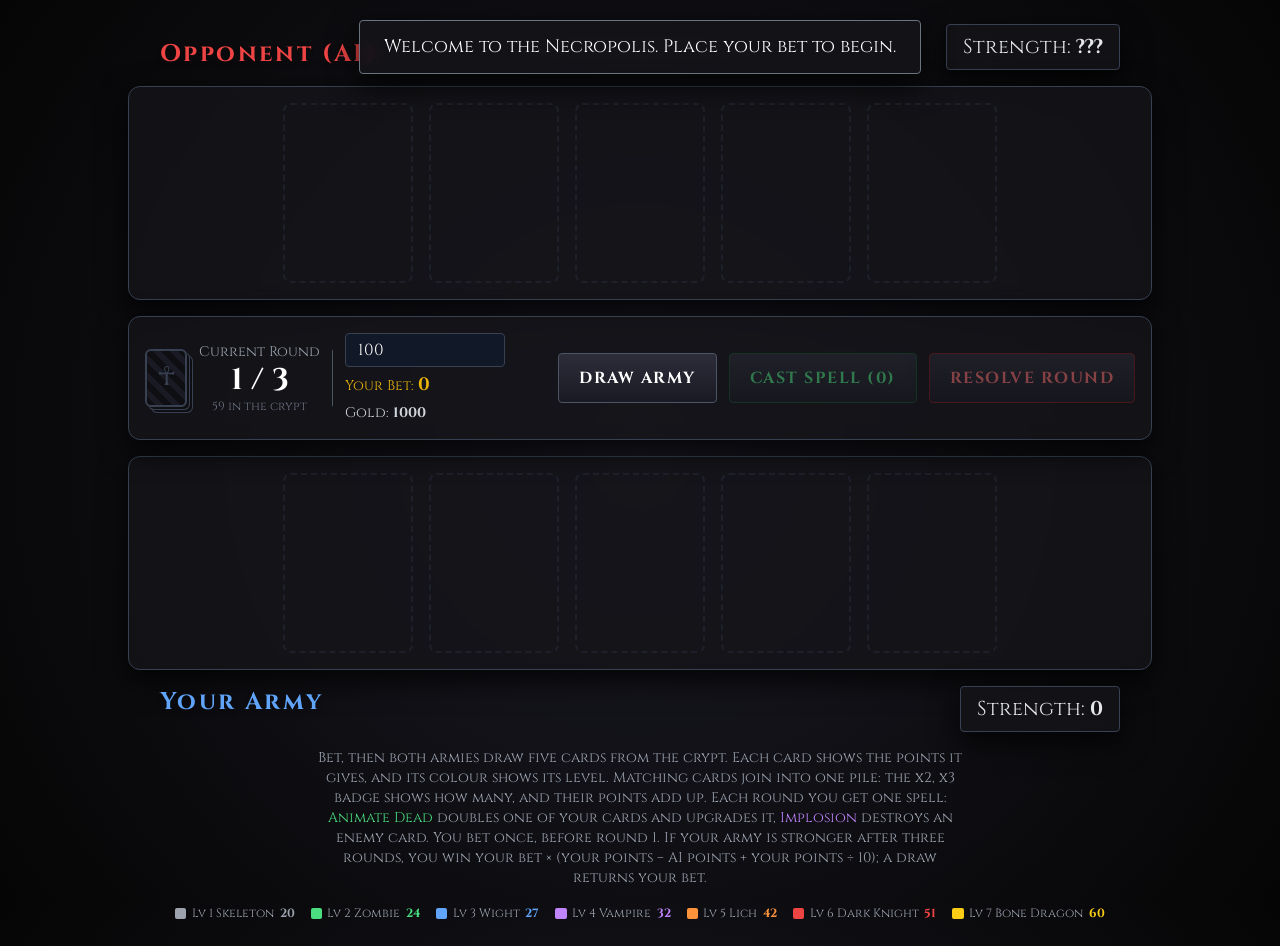
==== necropolis-casino/index.html @ 4fa954b2 "Pay wins by margin and army size; lock the bet before round 1 - A win now pays bet x ((your points -" ====
<!DOCTYPE html>
<html lang="en">
<head>
    <meta charset="UTF-8">
    <meta name="viewport" content="width=device-width, initial-scale=1.0, viewport-fit=cover">
    <title>Necropolis Casino</title>
    <link href="https://fonts.googleapis.com/css2?family=Cinzel:wght@400;700;900&display=swap" rel="stylesheet">
    <style>
        /* Layout: a crypt card table, enemy rank on top, wager belt across the middle, your rank below. */
        :root {
            color-scheme: dark;
            --bg: #0a0a0c;
            --bg-glow: #1a1a24;
            --bg-deep: #050505;
            --fg: #e5e7eb;
            --muted: #9ca3af;
            --panel: rgba(20, 20, 25, 0.8);
            --line: #374151;
            --line-strong: #4b5563;
            --card-ink: #111115;
            --card-ink-hi: #1f1f2a;
            --ally: #22c55e;
            --enemy: #a855f7;
            --void: #7e22ce;
            --font-display: 'Cinzel', 'Trajan Pro', 'Times New Roman', serif;
            /* Card width: five cards plus gaps and gutters always fit the screen */
            --cw: min(130px, calc((100vw - 80px) / 5));
        }
        @media (min-width: 640px) {
            :root { --cw: min(130px, calc((100vw - 128px) / 5)); }
        }

        html { height: 100%; }

        body {
            min-height: 100%;
            margin: 0;
            display: flex;
            flex-direction: column;
            font-family: var(--font-display);
            background-color: var(--bg);
            background-image: radial-gradient(circle at 50% 50%, var(--bg-glow) 0%, var(--bg-deep) 100%);
            color: var(--fg);
            overflow-x: hidden;
            -webkit-user-select: none;
            user-select: none;
        }

        .crypt-table {
            flex: 1;
            display: flex;
            flex-direction: column;
            align-items: center;
            justify-content: space-between;
            gap: 1rem;
            padding-block: 1.5rem;
            padding-inline: 16px;
        }

        /* 3D Card Mechanics */
        .card-slot {
            width: var(--cw);
            height: calc(var(--cw) * 1.385);
            position: relative;
        }

        /* Random tabletop offset lives on the wrapper; animations run on .card-fx so they never erase it */
        .card-wrapper {
            position: absolute;
            inset: 0;
            perspective: 800px;
            border-radius: 0.5rem;
            transition: transform 0.3s ease, filter 0.3s ease;
        }

        .card-fx {
            position: relative;
            width: 100%;
            height: 100%;
            border-radius: 0.5rem;
            perspective: 1000px;
            transition: scale 0.2s ease;
        }

        .card {
            width: 100%;
            height: 100%;
            position: relative;
            transition: transform 0.6s cubic-bezier(0.4, 0.0, 0.2, 1);
            transform-style: preserve-3d;
        }

        .card.face-down {
            transform: rotateY(180deg);
        }

        .card-face {
            position: absolute;
            inset: 0;
            -webkit-backface-visibility: hidden;
            backface-visibility: hidden;
            border-radius: 0.5rem;
            display: flex;
            flex-direction: column;
            justify-content: space-between;
            padding: calc(var(--cw) * 0.06);
            box-shadow: 0 4px 6px -1px rgba(0, 0, 0, 0.5);
            background-color: var(--card-ink);
        }

        .card-front {
            isolation: isolate;
            border: 2px solid;
            background: linear-gradient(180deg, var(--card-ink-hi) 0%, var(--card-ink) 100%);
        }

        .card-back {
            background: repeating-linear-gradient(45deg, #0f0f13, #0f0f13 10px, var(--bg-glow) 10px, var(--bg-glow) 20px);
            border: 2px solid var(--line);
            transform: rotateY(180deg);
            align-items: center;
            justify-content: center;
        }

        .card-back::after {
            content: '☥';
            font-size: calc(var(--cw) * 0.37);
            color: var(--line);
        }

        .card-name {
            position: relative;
            z-index: 2;
            font-size: max(8px, calc(var(--cw) * 0.105));
            line-height: 1.15;
            font-weight: 700;
            text-align: center;
            padding-bottom: 0.3em;
            border-bottom: 1px solid var(--line-strong);
            text-shadow: 0 0 5px currentColor;
        }

        .card-sigil {
            flex-grow: 1;
            display: flex;
            align-items: center;
            justify-content: center;
            font-size: calc(var(--cw) * 0.28);
            opacity: 0.5;
            text-shadow: 0 0 5px currentColor;
        }

        .card-foot {
            position: relative;
            z-index: 2;
            display: flex;
            justify-content: center;
        }

        /* Creature art: full-bleed pixel-art picture, shaded at the top and bottom so the name and badges stay readable */
        .card-art {
            position: absolute;
            inset: 0;
            width: 100%;
            height: 100%;
            object-fit: cover;
            image-rendering: pixelated; /* Keep the pixel-art edges crisp at any card size */
            border-radius: calc(0.5rem - 2px);
            pointer-events: none;
            z-index: 0;
        }

        .card-front.has-art::before {
            content: '';
            position: absolute;
            inset: 0;
            border-radius: calc(0.5rem - 2px);
            background: linear-gradient(180deg,
                rgba(0, 0, 0, 0.85) 0%, rgba(0, 0, 0, 0) 24%,
                rgba(0, 0, 0, 0) 76%, rgba(0, 0, 0, 0.55) 100%);
            pointer-events: none;
            z-index: 1;
        }

        .card-front.has-art .card-name {
            border-bottom-color: rgba(156, 163, 175, 0.35);
            text-shadow: 0 1px 3px #000, 0 0 6px currentColor;
        }

        .slot-empty {
            width: 100%;
            height: 100%;
            border: 2px dashed var(--line);
            border-radius: 0.5rem;
            opacity: 0.3;
        }

        /* Animations */
        /* A card settling onto the table after its flight from the crypt */
        @keyframes land {
            0% { transform: scale(1.08); filter: brightness(1.5); }
            100% { transform: none; filter: none; }
        }

        .animate-land {
            animation: land 0.28s ease-out both;
        }

        /* Card in flight from the crypt pile to its slot */
        .flyer {
            position: fixed;
            z-index: 60;
            pointer-events: none;
            perspective: 800px;
        }
        .flyer .card {
            transition-duration: 0.3s;
        }

        /* The crypt: the deck everyone draws from */
        .deck-pile {
            position: relative;
            flex-shrink: 0;
            width: 42px;
            height: 58px;
            border-radius: 6px;
            border: 2px solid var(--line);
            background: repeating-linear-gradient(45deg, #0f0f13, #0f0f13 6px, var(--bg-glow) 6px, var(--bg-glow) 12px);
            box-shadow: 3px 3px 0 -1px #0f0f13, 3px 3px 0 0 var(--line), 6px 6px 0 -1px #0f0f13, 6px 6px 0 0 var(--line);
            display: flex;
            align-items: center;
            justify-content: center;
            transition: opacity 0.3s;
        }
        .deck-pile::after {
            content: '☥';
            font-size: 1.6rem;
            color: var(--line);
        }
        .deck-pile.empty {
            opacity: 0.3;
        }

        @keyframes spectralFlame {
            0% { transform: scale(1); box-shadow: 0 0 0 rgba(34, 197, 94, 0); filter: brightness(1); }
            20% { transform: scale(1.15) rotate(-3deg); box-shadow: 0 0 40px rgba(34, 197, 94, 0.8); filter: brightness(1.5); }
            40% { transform: scale(1.15) rotate(3deg); box-shadow: 0 0 60px rgba(34, 197, 94, 1); filter: brightness(2); }
            60% { transform: scale(1.15) rotate(-3deg); box-shadow: 0 0 60px rgba(34, 197, 94, 1); filter: brightness(2); }
            100% { transform: scale(1); box-shadow: 0 0 0 rgba(34, 197, 94, 0); filter: brightness(1); }
        }

        .anim-spectral {
            animation: spectralFlame 1s ease-out forwards;
        }

        @keyframes darkVoid {
            0% { transform: scale(1); filter: contrast(1); }
            30% { transform: scale(0.8) rotate(10deg); filter: contrast(2) invert(0.2); box-shadow: inset 0 0 50px var(--void), 0 0 40px var(--void); }
            60% { transform: scale(0.1) rotate(-20deg); opacity: 1; }
            100% { transform: scale(0); opacity: 0; }
        }

        .anim-void {
            animation: darkVoid 0.8s ease-in forwards;
        }

        @keyframes bump {
            0% { transform: scale(1); }
            40% { transform: scale(1.35); }
            100% { transform: scale(1); }
        }

        .badge-bump {
            animation: bump 0.35s ease-out;
        }

        /* Targeting Mode */
        body.targeting {
            cursor: crosshair;
        }
        body.targeting .card-wrapper {
            cursor: crosshair;
        }
        body.targeting .card-wrapper:hover .card-fx,
        body.targeting .card-wrapper:focus-visible .card-fx {
            scale: 1.05;
        }
        body.targeting #player-slots .card-wrapper:hover,
        body.targeting #player-slots .card-wrapper:focus-visible {
            filter: drop-shadow(0 0 10px var(--ally));
        }
        body.targeting #opponent-slots .card-wrapper:hover,
        body.targeting #opponent-slots .card-wrapper:focus-visible {
            filter: drop-shadow(0 0 10px var(--enemy));
        }

        .card-wrapper:focus-visible {
            outline: 2px solid var(--fg);
            outline-offset: 4px;
        }

        /* Matching cards joined into one pile: card edges peek out behind it */
        .card-wrapper::before,
        .card-wrapper::after {
            content: '';
            position: absolute;
            inset: 0;
            border-radius: 0.5rem;
            border: 2px solid var(--line-strong);
            background: var(--card-ink);
            opacity: 0;
            transition: opacity 0.2s;
            pointer-events: none;
        }
        .card-wrapper::before { transform: translate(4px, -4px); z-index: -1; }
        .card-wrapper::after { transform: translate(8px, -8px); z-index: -2; }
        .card-wrapper.stack-2::before,
        .card-wrapper.stack-3::before,
        .card-wrapper.stack-3::after { opacity: 1; }
        .card-wrapper:has(.anim-void)::before,
        .card-wrapper:has(.anim-void)::after { opacity: 0; }

        /* How many matching cards are in the pile (shown from x2 up) */
        .card-count {
            position: absolute;
            top: calc(var(--cw) * -0.12);
            right: calc(var(--cw) * -0.12);
            z-index: 5;
            min-width: max(22px, calc(var(--cw) * 0.25));
            height: max(22px, calc(var(--cw) * 0.25));
            padding: 0 0.3em;
            border-radius: 999px;
            background: #000;
            border: 2px solid var(--fg);
            color: #fff;
            font-weight: 700;
            font-size: max(10px, calc(var(--cw) * 0.11));
            font-variant-numeric: tabular-nums;
            display: flex;
            align-items: center;
            justify-content: center;
            box-shadow: 0 2px 6px rgba(0, 0, 0, 0.6);
        }
        .card-count[hidden] {
            display: none;
        }

        /* UI Elements */
        .glass-panel {
            background: var(--panel);
            -webkit-backdrop-filter: blur(8px);
            backdrop-filter: blur(8px);
            border: 1px solid var(--line);
            box-shadow: 0 10px 30px rgba(0, 0, 0, 0.8);
        }

        .btn-gothic {
            background: linear-gradient(180deg, #2d2d3a 0%, var(--bg-glow) 100%);
            border: 1px solid var(--line-strong);
            transition: all 0.2s;
            text-transform: uppercase;
            letter-spacing: 1px;
        }
        @media (min-width: 640px) {
            .btn-gothic { letter-spacing: 1.5px; }
        }
        .btn-gothic:hover:not(:disabled) {
            background: linear-gradient(180deg, #3f3f52 0%, #2d2d3a 100%);
            border-color: #6b7280;
            box-shadow: 0 0 15px rgba(255, 255, 255, 0.1);
        }
        .btn-gothic:focus-visible {
            outline: 2px solid var(--muted);
            outline-offset: 2px;
        }
        .btn-gothic:disabled {
            opacity: 0.5;
            cursor: not-allowed;
        }

        /* Points plaque: what the card gives; its colour is the creature's level */
        .card-points {
            display: inline-flex;
            align-items: baseline;
            gap: 0.25em;
            background: rgba(0, 0, 0, 0.82);
            border: 1px solid;
            border-radius: 4px;
            padding: 0.1em 0.5em;
            font-size: max(11px, calc(var(--cw) * 0.15));
            font-weight: 700;
            line-height: 1.15;
            font-variant-numeric: tabular-nums;
            white-space: nowrap;
            text-shadow: 0 0 6px currentColor;
        }
        .card-points small {
            font-size: 0.6em;
            letter-spacing: 0.06em;
            text-transform: uppercase;
        }
        @media (max-width: 480px) {
            .card-points small { display: none; } /* Phone cards are narrow: the number alone */
        }

        /* Colour key under the rules */
        .level-legend {
            display: flex;
            flex-wrap: wrap;
            justify-content: center;
            gap: 0.35rem 1rem;
            margin: 0;
            padding: 0 0.5rem;
            list-style: none;
            font-size: 0.75rem;
            color: var(--muted);
        }
        .level-legend li {
            display: inline-flex;
            align-items: center;
            gap: 0.35rem;
            white-space: nowrap;
        }
        .level-legend b {
            font-variant-numeric: tabular-nums;
        }
        .legend-swatch {
            width: 0.7rem;
            height: 0.7rem;
            border-radius: 2px;
        }

        #toast {
            max-width: calc(100vw - 32px);
            text-align: center;
            top: calc(1.25rem + env(safe-area-inset-top, 0px));
        }

        @media (prefers-reduced-motion: reduce) {
            .card, .card-wrapper, .card-fx { transition-duration: 0.01ms !important; }
            .animate-land, .anim-spectral, .anim-void, .badge-bump {
                animation-duration: 0.01ms !important;
                animation-delay: 0ms !important;
            }
        }
    </style>
    <!-- build:tailwind (precompiled Tailwind CSS, generated by build.py) -->
    <style id="tailwind">*,:after,:before{--tw-border-spacing-x:0;--tw-border-spacing-y:0;--tw-translate-x:0;--tw-translate-y:0;--tw-rotate:0;--tw-skew-x:0;--tw-skew-y:0;--tw-scale-x:1;--tw-scale-y:1;--tw-pan-x: ;--tw-pan-y: ;--tw-pinch-zoom: ;--tw-scroll-snap-strictness:proximity;--tw-gradient-from-position: ;--tw-gradient-via-position: ;--tw-gradient-to-position: ;--tw-ordinal: ;--tw-slashed-zero: ;--tw-numeric-figure: ;--tw-numeric-spacing: ;--tw-numeric-fraction: ;--tw-ring-inset: ;--tw-ring-offset-width:0px;--tw-ring-offset-color:#fff;--tw-ring-color:rgba(59,130,246,.5);--tw-ring-offset-shadow:0 0 #0000;--tw-ring-shadow:0 0 #0000;--tw-shadow:0 0 #0000;--tw-shadow-colored:0 0 #0000;--tw-blur: ;--tw-brightness: ;--tw-contrast: ;--tw-grayscale: ;--tw-hue-rotate: ;--tw-invert: ;--tw-saturate: ;--tw-sepia: ;--tw-drop-shadow: ;--tw-backdrop-blur: ;--tw-backdrop-brightness: ;--tw-backdrop-contrast: ;--tw-backdrop-grayscale: ;--tw-backdrop-hue-rotate: ;--tw-backdrop-invert: ;--tw-backdrop-opacity: ;--tw-backdrop-saturate: ;--tw-backdrop-sepia: ;--tw-contain-size: ;--tw-contain-layout: ;--tw-contain-paint: ;--tw-contain-style: }::backdrop{--tw-border-spacing-x:0;--tw-border-spacing-y:0;--tw-translate-x:0;--tw-translate-y:0;--tw-rotate:0;--tw-skew-x:0;--tw-skew-y:0;--tw-scale-x:1;--tw-scale-y:1;--tw-pan-x: ;--tw-pan-y: ;--tw-pinch-zoom: ;--tw-scroll-snap-strictness:proximity;--tw-gradient-from-position: ;--tw-gradient-via-position: ;--tw-gradient-to-position: ;--tw-ordinal: ;--tw-slashed-zero: ;--tw-numeric-figure: ;--tw-numeric-spacing: ;--tw-numeric-fraction: ;--tw-ring-inset: ;--tw-ring-offset-width:0px;--tw-ring-offset-color:#fff;--tw-ring-color:rgba(59,130,246,.5);--tw-ring-offset-shadow:0 0 #0000;--tw-ring-shadow:0 0 #0000;--tw-shadow:0 0 #0000;--tw-shadow-colored:0 0 #0000;--tw-blur: ;--tw-brightness: ;--tw-contrast: ;--tw-grayscale: ;--tw-hue-rotate: ;--tw-invert: ;--tw-saturate: ;--tw-sepia: ;--tw-drop-shadow: ;--tw-backdrop-blur: ;--tw-backdrop-brightness: ;--tw-backdrop-contrast: ;--tw-backdrop-grayscale: ;--tw-backdrop-hue-rotate: ;--tw-backdrop-invert: ;--tw-backdrop-opacity: ;--tw-backdrop-saturate: ;--tw-backdrop-sepia: ;--tw-contain-size: ;--tw-contain-layout: ;--tw-contain-paint: ;--tw-contain-style: }/*! tailwindcss v3.4.17 | MIT License | https://tailwindcss.com*/*,:after,:before{box-sizing:border-box;border:0 solid #e5e7eb}:after,:before{--tw-content:""}:host,html{line-height:1.5;-webkit-text-size-adjust:100%;-moz-tab-size:4;-o-tab-size:4;tab-size:4;font-family:ui-sans-serif,system-ui,sans-serif,Apple Color Emoji,Segoe UI Emoji,Segoe UI Symbol,Noto Color Emoji;font-feature-settings:normal;font-variation-settings:normal;-webkit-tap-highlight-color:transparent}body{margin:0;line-height:inherit}hr{height:0;color:inherit;border-top-width:1px}abbr:where([title]){-webkit-text-decoration:underline dotted;text-decoration:underline dotted}h1,h2,h3,h4,h5,h6{font-size:inherit;font-weight:inherit}a{color:inherit;text-decoration:inherit}b,strong{font-weight:bolder}code,kbd,pre,samp{font-family:ui-monospace,SFMono-Regular,Menlo,Monaco,Consolas,Liberation Mono,Courier New,monospace;font-feature-settings:normal;font-variation-settings:normal;font-size:1em}small{font-size:80%}sub,sup{font-size:75%;line-height:0;position:relative;vertical-align:baseline}sub{bottom:-.25em}sup{top:-.5em}table{text-indent:0;border-color:inherit;border-collapse:collapse}button,input,optgroup,select,textarea{font-family:inherit;font-feature-settings:inherit;font-variation-settings:inherit;font-size:100%;font-weight:inherit;line-height:inherit;letter-spacing:inherit;color:inherit;margin:0;padding:0}button,select{text-transform:none}button,input:where([type=button]),input:where([type=reset]),input:where([type=submit]){-webkit-appearance:button;background-color:transparent;background-image:none}:-moz-focusring{outline:auto}:-moz-ui-invalid{box-shadow:none}progress{vertical-align:baseline}::-webkit-inner-spin-button,::-webkit-outer-spin-button{height:auto}[type=search]{-webkit-appearance:textfield;outline-offset:-2px}::-webkit-search-decoration{-webkit-appearance:none}::-webkit-file-upload-button{-webkit-appearance:button;font:inherit}summary{display:list-item}blockquote,dd,dl,figure,h1,h2,h3,h4,h5,h6,hr,p,pre{margin:0}fieldset{margin:0}fieldset,legend{padding:0}menu,ol,ul{list-style:none;margin:0;padding:0}dialog{padding:0}textarea{resize:vertical}input::-moz-placeholder,textarea::-moz-placeholder{opacity:1;color:#9ca3af}input::placeholder,textarea::placeholder{opacity:1;color:#9ca3af}[role=button],button{cursor:pointer}:disabled{cursor:default}audio,canvas,embed,iframe,img,object,svg,video{display:block;vertical-align:middle}img,video{max-width:100%;height:auto}[hidden]:where(:not([hidden=until-found])){display:none}.container{width:100%}@media (min-width:640px){.container{max-width:640px}}@media (min-width:768px){.container{max-width:768px}}@media (min-width:1024px){.container{max-width:1024px}}@media (min-width:1280px){.container{max-width:1280px}}@media (min-width:1536px){.container{max-width:1536px}}.sr-only{position:absolute;width:1px;height:1px;padding:0;margin:-1px;overflow:hidden;clip:rect(0,0,0,0);white-space:nowrap;border-width:0}.pointer-events-none{pointer-events:none}.fixed{position:fixed}.absolute{position:absolute}.relative{position:relative}.left-1\/2{left:50%}.isolate{isolation:isolate}.z-20{z-index:20}.z-50{z-index:50}.flex{display:flex}.table{display:table}.hidden{display:none}.h-14{height:3.5rem}.w-40{width:10rem}.w-full{width:100%}.w-px{width:1px}.max-w-2xl{max-width:42rem}.max-w-5xl{max-width:64rem}.flex-shrink{flex-shrink:1}.flex-grow{flex-grow:1}.-translate-x-1\/2{--tw-translate-x:-50%}.-translate-x-1\/2,.transform{transform:translate(var(--tw-translate-x),var(--tw-translate-y)) rotate(var(--tw-rotate)) skewX(var(--tw-skew-x)) skewY(var(--tw-skew-y)) scaleX(var(--tw-scale-x)) scaleY(var(--tw-scale-y))}.flex-col{flex-direction:column}.flex-wrap{flex-wrap:wrap}.items-start{align-items:flex-start}.items-end{align-items:flex-end}.items-center{align-items:center}.justify-center{justify-content:center}.justify-between{justify-content:space-between}.gap-1{gap:.25rem}.gap-2{gap:.5rem}.gap-3{gap:.75rem}.gap-x-3{-moz-column-gap:.75rem;column-gap:.75rem}.gap-y-4{row-gap:1rem}.text-wrap{text-wrap:wrap}.rounded{border-radius:.25rem}.rounded-xl{border-radius:.75rem}.border{border-width:1px}.border-y{border-top-width:1px;border-bottom-width:1px}.border-gray-500{--tw-border-opacity:1;border-color:rgb(107 114 128/var(--tw-border-opacity,1))}.border-gray-700{--tw-border-opacity:1;border-color:rgb(55 65 81/var(--tw-border-opacity,1))}.border-green-900{--tw-border-opacity:1;border-color:rgb(20 83 45/var(--tw-border-opacity,1))}.border-red-900{--tw-border-opacity:1;border-color:rgb(127 29 29/var(--tw-border-opacity,1))}.bg-gray-600{--tw-bg-opacity:1;background-color:rgb(75 85 99/var(--tw-bg-opacity,1))}.bg-gray-900{--tw-bg-opacity:1;background-color:rgb(17 24 39/var(--tw-bg-opacity,1))}.p-2{padding:.5rem}.p-3{padding:.75rem}.px-2{padding-left:.5rem;padding-right:.5rem}.px-3{padding-left:.75rem;padding-right:.75rem}.px-4{padding-left:1rem;padding-right:1rem}.px-6{padding-left:1.5rem;padding-right:1.5rem}.py-1{padding-top:.25rem;padding-bottom:.25rem}.py-2{padding-top:.5rem;padding-bottom:.5rem}.py-3{padding-top:.75rem;padding-bottom:.75rem}.text-center{text-align:center}.text-2xl{font-size:1.5rem;line-height:2rem}.text-base{font-size:1rem;line-height:1.5rem}.text-lg{font-size:1.125rem;line-height:1.75rem}.text-sm{font-size:.875rem;line-height:1.25rem}.text-xs{font-size:.75rem;line-height:1rem}.font-bold{font-weight:700}.uppercase{text-transform:uppercase}.tabular-nums{--tw-numeric-spacing:tabular-nums;font-variant-numeric:var(--tw-ordinal) var(--tw-slashed-zero) var(--tw-numeric-figure) var(--tw-numeric-spacing) var(--tw-numeric-fraction)}.leading-relaxed{line-height:1.625}.tracking-widest{letter-spacing:.1em}.text-blue-400{--tw-text-opacity:1;color:rgb(96 165 250/var(--tw-text-opacity,1))}.text-gray-300{--tw-text-opacity:1;color:rgb(209 213 219/var(--tw-text-opacity,1))}.text-gray-400{--tw-text-opacity:1;color:rgb(156 163 175/var(--tw-text-opacity,1))}.text-gray-500{--tw-text-opacity:1;color:rgb(107 114 128/var(--tw-text-opacity,1))}.text-green-400{--tw-text-opacity:1;color:rgb(74 222 128/var(--tw-text-opacity,1))}.text-purple-400{--tw-text-opacity:1;color:rgb(192 132 252/var(--tw-text-opacity,1))}.text-red-400{--tw-text-opacity:1;color:rgb(248 113 113/var(--tw-text-opacity,1))}.text-red-500{--tw-text-opacity:1;color:rgb(239 68 68/var(--tw-text-opacity,1))}.text-white{--tw-text-opacity:1;color:rgb(255 255 255/var(--tw-text-opacity,1))}.text-yellow-500{--tw-text-opacity:1;color:rgb(234 179 8/var(--tw-text-opacity,1))}.opacity-0{opacity:0}.outline{outline-style:solid}.blur{--tw-blur:blur(8px)}.blur,.drop-shadow{filter:var(--tw-blur) var(--tw-brightness) var(--tw-contrast) var(--tw-grayscale) var(--tw-hue-rotate) var(--tw-invert) var(--tw-saturate) var(--tw-sepia) var(--tw-drop-shadow)}.drop-shadow{--tw-drop-shadow:drop-shadow(0 1px 2px rgba(0,0,0,.1)) drop-shadow(0 1px 1px rgba(0,0,0,.06))}.drop-shadow-md{--tw-drop-shadow:drop-shadow(0 4px 3px rgba(0,0,0,.07)) drop-shadow(0 2px 2px rgba(0,0,0,.06))}.drop-shadow-md,.invert{filter:var(--tw-blur) var(--tw-brightness) var(--tw-contrast) var(--tw-grayscale) var(--tw-hue-rotate) var(--tw-invert) var(--tw-saturate) var(--tw-sepia) var(--tw-drop-shadow)}.invert{--tw-invert:invert(100%)}.filter{filter:var(--tw-blur) var(--tw-brightness) var(--tw-contrast) var(--tw-grayscale) var(--tw-hue-rotate) var(--tw-invert) var(--tw-saturate) var(--tw-sepia) var(--tw-drop-shadow)}.backdrop-filter{-webkit-backdrop-filter:var(--tw-backdrop-blur) var(--tw-backdrop-brightness) var(--tw-backdrop-contrast) var(--tw-backdrop-grayscale) var(--tw-backdrop-hue-rotate) var(--tw-backdrop-invert) var(--tw-backdrop-opacity) var(--tw-backdrop-saturate) var(--tw-backdrop-sepia);backdrop-filter:var(--tw-backdrop-blur) var(--tw-backdrop-brightness) var(--tw-backdrop-contrast) var(--tw-backdrop-grayscale) var(--tw-backdrop-hue-rotate) var(--tw-backdrop-invert) var(--tw-backdrop-opacity) var(--tw-backdrop-saturate) var(--tw-backdrop-sepia)}.transition{transition-property:color,background-color,border-color,text-decoration-color,fill,stroke,opacity,box-shadow,transform,filter,-webkit-backdrop-filter;transition-property:color,background-color,border-color,text-decoration-color,fill,stroke,opacity,box-shadow,transform,filter,backdrop-filter;transition-property:color,background-color,border-color,text-decoration-color,fill,stroke,opacity,box-shadow,transform,filter,backdrop-filter,-webkit-backdrop-filter;transition-timing-function:cubic-bezier(.4,0,.2,1);transition-duration:.15s}.transition-opacity{transition-property:opacity;transition-timing-function:cubic-bezier(.4,0,.2,1);transition-duration:.15s}.duration-300{transition-duration:.3s}.ease-in{transition-timing-function:cubic-bezier(.4,0,1,1)}.ease-out{transition-timing-function:cubic-bezier(0,0,.2,1)}.focus\:border-gray-500:focus{--tw-border-opacity:1;border-color:rgb(107 114 128/var(--tw-border-opacity,1))}.focus\:outline-none:focus{outline:2px solid transparent;outline-offset:2px}@media (min-width:640px){.sm\:gap-3{gap:.75rem}.sm\:gap-4{gap:1rem}.sm\:p-4{padding:1rem}.sm\:px-4{padding-left:1rem;padding-right:1rem}.sm\:px-5{padding-left:1.25rem;padding-right:1.25rem}.sm\:px-8{padding-left:2rem;padding-right:2rem}.sm\:py-2{padding-top:.5rem;padding-bottom:.5rem}.sm\:py-3{padding-top:.75rem;padding-bottom:.75rem}.sm\:text-2xl{font-size:1.5rem;line-height:2rem}.sm\:text-3xl{font-size:1.875rem;line-height:2.25rem}.sm\:text-base{font-size:1rem;line-height:1.5rem}.sm\:text-lg{font-size:1.125rem;line-height:1.75rem}.sm\:text-sm{font-size:.875rem;line-height:1.25rem}.sm\:text-xl{font-size:1.25rem;line-height:1.75rem}}@media (min-width:1024px){.lg\:justify-between{justify-content:space-between}}</style>
    <!-- /build:tailwind -->
</head>
<body>
<main class="crypt-table">

    <!-- Opponent Board (Top) -->
    <section class="w-full max-w-5xl flex flex-col items-center gap-3 sm:gap-4" aria-label="Opponent board">
        <div class="flex flex-wrap justify-between w-full px-2 sm:px-8 items-end gap-2">
            <h2 class="text-lg sm:text-2xl text-red-500 font-bold tracking-widest drop-shadow-md">Opponent (AI)</h2>
            <div class="text-base sm:text-xl glass-panel px-3 sm:px-4 py-1 sm:py-2 rounded">Strength: <span id="opp-strength" class="font-bold tabular-nums">???</span></div>
        </div>
        <div id="opponent-slots" class="flex gap-2 sm:gap-4 p-2 sm:p-4 glass-panel rounded-xl w-full justify-center">
            <!-- Opponent Cards Injected Here -->
        </div>
    </section>

    <!-- Middle Belt (Controls & Decks) -->
    <section class="w-full max-w-5xl flex flex-wrap justify-center lg:justify-between items-center gap-x-3 gap-y-4 glass-panel p-3 sm:p-4 rounded-xl z-20 relative border-y border-gray-700" aria-label="Wagers and actions">
        <div class="flex flex-wrap justify-center items-center gap-3">
            <div id="deck-pile" class="deck-pile" role="img" aria-label="The crypt: the deck both armies draw from"></div>
            <div class="text-center">
                <div class="text-xs sm:text-sm text-gray-400">Current Round</div>
                <div id="round-display" class="text-2xl sm:text-3xl font-bold text-white tabular-nums">1 / 3</div>
                <div class="text-xs text-gray-500"><span id="deck-display" class="tabular-nums">59</span> in the crypt</div>
            </div>
            <div class="w-px h-14 bg-gray-600"></div>
            <div class="flex flex-col gap-1">
                <label for="bet-input" class="sr-only">Bet amount in gold</label>
                <input type="number" id="bet-input" min="0" step="1" inputmode="numeric" placeholder="Bet Amount" class="bg-gray-900 border border-gray-700 rounded px-3 py-1 text-white w-40 focus:outline-none focus:border-gray-500">
                <div class="text-sm text-yellow-500">Your Bet: <span id="pot-display" class="font-bold text-lg tabular-nums">0</span></div>
                <div class="text-sm text-gray-300">Gold: <span id="gold-display" class="font-bold tabular-nums">1000</span></div>
            </div>
        </div>

        <div class="flex flex-wrap justify-center gap-2 sm:gap-3">
            <button id="btn-draw" class="btn-gothic px-4 py-2 sm:px-5 sm:py-3 text-sm sm:text-base rounded text-white font-bold">Draw Army</button>
            <button id="btn-spell" class="btn-gothic px-4 py-2 sm:px-5 sm:py-3 text-sm sm:text-base rounded text-green-400 font-bold border-green-900" disabled>Cast Spell (1)</button>
            <button id="btn-resolve" class="btn-gothic px-4 py-2 sm:px-5 sm:py-3 text-sm sm:text-base rounded text-red-400 font-bold border-red-900" disabled>Resolve Round</button>
        </div>
    </section>

    <!-- Player Board (Bottom) -->
    <section class="w-full max-w-5xl flex flex-col items-center gap-3 sm:gap-4" aria-label="Your board">
        <div id="player-slots" class="flex gap-2 sm:gap-4 p-2 sm:p-4 glass-panel rounded-xl w-full justify-center">
            <!-- Player Cards Injected Here -->
        </div>
        <div class="flex flex-wrap justify-between w-full px-2 sm:px-8 items-start gap-2">
            <h2 class="text-lg sm:text-2xl text-blue-400 font-bold tracking-widest drop-shadow-md">Your Army</h2>
            <div class="text-base sm:text-xl glass-panel px-3 sm:px-4 py-1 sm:py-2 rounded">Strength: <span id="player-strength" class="font-bold tabular-nums">0</span></div>
        </div>
        <p class="text-xs sm:text-sm text-gray-400 text-center max-w-2xl px-2 leading-relaxed" style="text-wrap: balance;">
            Bet, then both armies draw five cards from the crypt. Each card shows the points it gives, and its colour shows its level.
            Matching cards join into one pile: the x2, x3 badge shows how many, and their points add up. Each round you get one spell:
            <span class="text-green-400">Animate Dead</span> doubles one of your cards and upgrades it,
            <span class="text-purple-400">Implosion</span> destroys an enemy card.
            You bet once, before round 1. If your army is stronger after three rounds, you win your bet &times; (your points &minus; AI points + your points &divide; 10); a draw returns your bet.
        </p>
        <ul id="level-legend" class="level-legend" aria-label="Card colour for each level"></ul>
    </section>

</main>

    <!-- Toast Notification -->
    <div id="toast" role="status" aria-live="polite" class="fixed left-1/2 transform -translate-x-1/2 glass-panel border-gray-500 text-white px-6 py-3 rounded text-base sm:text-lg opacity-0 pointer-events-none transition-opacity duration-300 z-50">
        Notification
    </div>

    <!-- build:card-art (pictures from img/ as data URIs, generated by build.py) -->
    <script id="card-art">
    const CARD_ART = {
        "bone-dragon-empowered": "[data-uri]",
        "bone-dragon": "[data-uri]",
        "dark-knight-empowered": "[data-uri]",
        "dark-knight": "[data-uri]",
        "lich-empowered": "[data-uri]",
        "lich": "[data-uri]",
        "skeleton-empowered": "[data-uri]",
        "skeleton": "[data-uri]",
        "vampire-empowered": "[data-uri]",
        "vampire": "[data-uri]",
        "wight-empowered": "[data-uri]",
        "wight": "[data-uri]",
        "zombie-empowered": "[data-uri]",
        "zombie": "[data-uri]"
    };
    </script>
    <!-- /build:card-art -->

    <script>
        // --- GAME DATA & CONFIG ---
        // One entry per creature level; its colour marks the level on the cards.
        // A card spawns `spawn` creatures of `power` each, so it gives spawn x power points (20 up to 60).
        // count: copies of the card in the deck.
        // art: card picture (img/<art>.png is the weaker base unit; img/<art>-empowered.png is the upgrade from Animate Dead)
        const UNIT_DATA = [
            { name: 'Skeleton', level: 1, spawn: 20, power: 1, count: 20, color: '#9ca3af', art: 'skeleton' },       // Gray: 20 pts
            { name: 'Zombie', level: 2, spawn: 12, power: 2, count: 12, color: '#4ade80', art: 'zombie' },           // Green: 24 pts
            { name: 'Wight', level: 3, spawn: 9, power: 3, count: 9, color: '#60a5fa', art: 'wight' },               // Blue: 27 pts
            { name: 'Vampire', level: 4, spawn: 8, power: 4, count: 8, color: '#c084fc', art: 'vampire' },           // Purple: 32 pts
            { name: 'Lich', level: 5, spawn: 6, power: 7, count: 6, color: '#fb923c', art: 'lich' },                 // Orange: 42 pts
            { name: 'Dark Knight', level: 6, spawn: 3, power: 17, count: 3, color: '#ef4444', art: 'dark-knight' },  // Red: 51 pts
            { name: 'Bone Dragon', level: 7, spawn: 1, power: 60, count: 1, color: '#facc15', art: 'bone-dragon' }   // Gold: 60 pts
        ];
        UNIT_DATA.forEach(unit => { unit.pts = unit.spawn * unit.power; }); // Points one card gives

        function artSrc(unit, empowered) {
            // Embedded copy first; falls back to the img/ file if the page hasn't been built
            const name = `${unit.art}${empowered ? '-empowered' : ''}`;
            return CARD_ART[name] || `img/${name}.png`;
        }

        // Decode the pictures up front so dealt cards and empowered swaps never show up blank
        UNIT_DATA.filter(unit => unit.art).forEach(unit => {
            new Image().src = artSrc(unit, false);
            new Image().src = artSrc(unit, true);
        });

        const SLOT_COUNT = 5;
        const CARDS_PER_ROUND = 5; // Each army draws this many cards every round
        const TOTAL_ROUNDS = 3;
        const STARTING_GOLD = 1000;
        const DEFAULT_BET = 100;
        const GOLD_KEY = 'necropolis-casino-gold';

        let deck = [];
        let playerArmy = [];
        let opponentArmy = [];

        let currentRound = 1;
        let totalPot = 0;
        let phase = 'BETTING'; // BETTING, ACTION, RESOLVED
        let fogOfWar = true;
        let spellAvailable = false;
        let isTargeting = false;
        let busy = false; // true while a spell animation plays
        let gold = loadGold();

        const REDUCE_MOTION = window.matchMedia?.('(prefers-reduced-motion: reduce)').matches ?? false;
        const FLIGHT_MS = REDUCE_MOTION ? 0 : 340;       // One card flying from the crypt to the table
        const DEAL_STAGGER_MS = REDUCE_MOTION ? 0 : 130; // The AI's card leaves just after yours

        // --- DOM ELEMENTS ---
        const els = {
            oppSlots: document.getElementById('opponent-slots'),
            playerSlots: document.getElementById('player-slots'),
            oppStrength: document.getElementById('opp-strength'),
            playerStrength: document.getElementById('player-strength'),
            btnDraw: document.getElementById('btn-draw'),
            btnSpell: document.getElementById('btn-spell'),
            btnResolve: document.getElementById('btn-resolve'),
            roundDisp: document.getElementById('round-display'),
            potDisp: document.getElementById('pot-display'),
            goldDisp: document.getElementById('gold-display'),
            deckDisp: document.getElementById('deck-display'),
            deckPile: document.getElementById('deck-pile'),
            betInput: document.getElementById('bet-input'),
            toast: document.getElementById('toast'),
            legend: document.getElementById('level-legend'),
            body: document.body
        };

        // Colour key: which colour is which level, and the points one card gives
        els.legend.innerHTML = UNIT_DATA.map(unit =>
            `<li><span class="legend-swatch" style="background: ${unit.color};"></span>Lv ${unit.level} ${unit.name} <b style="color: ${unit.color};">${unit.pts}</b></li>`
        ).join('');

        // --- STORAGE (gold survives a page reload; works without it too) ---
        function loadGold() {
            try {
                const saved = parseInt(localStorage.getItem(GOLD_KEY), 10);
                return Number.isFinite(saved) && saved > 0 ? saved : STARTING_GOLD;
            } catch (e) {
                return STARTING_GOLD;
            }
        }

        function saveGold() {
            try {
                localStorage.setItem(GOLD_KEY, String(gold));
            } catch (e) {
                // Storage blocked: gold just won't persist across reloads
            }
        }

        // --- CORE LOGIC ---
        function initGame() {
            buildDeck();
            currentRound = 1;
            totalPot = 0;
            playerArmy = [];
            opponentArmy = [];
            phase = 'BETTING';
            fogOfWar = true;
            spellAvailable = false;
            busy = false;
            setTargeting(false);

            if (gold <= 0) {
                gold = STARTING_GOLD;
                saveGold();
                showToast(`Your purse is empty. The Necropolis lends you ${STARTING_GOLD} gold.`);
            } else {
                showToast("Welcome to the Necropolis. Place your bet to begin.");
            }
            els.betInput.value = Math.min(DEFAULT_BET, gold);
            updateUI();
        }

        function buildDeck() {
            deck = [];
            UNIT_DATA.forEach(unit => {
                for (let i = 0; i < unit.count; i++) {
                    deck.push({ ...unit, id: Math.random().toString(36).slice(2, 11) });
                }
            });
            // Shuffle
            for (let i = deck.length - 1; i > 0; i--) {
                const j = Math.floor(Math.random() * (i + 1));
                [deck[i], deck[j]] = [deck[j], deck[i]];
            }
        }

        let toastTimer = null;
        function showToast(msg, duration = 3000) {
            clearTimeout(toastTimer);
            els.toast.textContent = msg;
            els.toast.style.opacity = '1';
            toastTimer = setTimeout(() => { els.toast.style.opacity = '0'; }, duration);
        }

        // Points a card on the table gives: matching cards add up, Animate Dead doubles them
        function stackPoints(stack) {
            return stack.pts * stack.qty;
        }

        function getArmyStrength(army) {
            return army.reduce((total, stack) => total + stackPoints(stack), 0);
        }

        function wait(ms) {
            return new Promise(resolve => setTimeout(resolve, ms));
        }

        // --- ACTIONS ---
        els.btnDraw.addEventListener('click', async () => {
            if (phase !== 'BETTING' || busy) return;

            // The bet is placed once, before round 1, and stays locked for the whole game
            if (currentRound === 1) {
                const bet = Number(els.betInput.value.trim());
                if (!Number.isInteger(bet) || bet < 1) {
                    showToast("Place a bet of at least 1 gold to begin.");
                    return;
                }
                if (bet > gold) {
                    showToast(`You only have ${gold} gold.`);
                    return;
                }
                gold -= bet;
                saveGold();
                totalPot = bet;
                els.betInput.value = bet;
            }
            phase = 'ACTION';
            fogOfWar = true;
            spellAvailable = true;

            // Deal the cards one at a time, alternating, so both armies draw the same number
            busy = true;
            updateUI();
            await dealArmies(CARDS_PER_ROUND);
            busy = false;
            updateUI();
            showToast("Armies Drawn! Cast a spell or Resolve.");
        });

        els.betInput.addEventListener('keydown', (e) => {
            if (e.key === 'Enter') els.btnDraw.click();
        });

        async function dealArmies(cardsEach) {
            for (let i = 0; i < cardsEach; i++) {
                await Promise.all([
                    dealOneCard(false),
                    wait(DEAL_STAGGER_MS).then(() => dealOneCard(true))
                ]);
            }
        }

        // Draws until one card lands in the army; a card with no matching pile and no free slot is discarded
        async function dealOneCard(isOpponent) {
            const army = isOpponent ? opponentArmy : playerArmy;
            while (deck.length > 0) {
                const card = deck.pop();
                els.deckDisp.textContent = deck.length;
                els.deckPile.classList.toggle('empty', deck.length === 0);

                const existing = army.find(c => c.name === card.name && c.qty > 0);
                const freeIndex = existing ? -1 : findFreeSlot(army);
                if (!existing && freeIndex === -1) {
                    await flyCard(card, isOpponent, null);
                    if (!isOpponent) showToast(`No room for a ${card.name}: it crumbles to dust.`, 1800);
                    continue;
                }

                if (!existing) {
                    // Random placement values for the tabletop feel
                    card.qty = 1;
                    card.rot = (Math.random() * 12) - 6; // -6deg to +6deg
                    card.tx = (Math.random() * 10) - 5;  // -5px to +5px
                    card.ty = (Math.random() * 10) - 5;  // -5px to +5px
                }
                const pile = existing || card;
                await flyCard(card, isOpponent, { index: existing ? army.indexOf(existing) : freeIndex, rot: pile.rot, tx: pile.tx, ty: pile.ty });

                if (existing) {
                    existing.qty += 1;
                } else {
                    army[freeIndex] = card;
                }
                updateUI();
                return;
            }
        }

        // Animates one card from the crypt pile to a slot (or off the table when it is discarded)
        function flyCard(card, isOpponent, target) {
            const slots = isOpponent ? els.oppSlots : els.playerSlots;
            const slotRect = slots.children[target ? target.index : Math.floor(SLOT_COUNT / 2)].getBoundingClientRect();
            const pileRect = els.deckPile.getBoundingClientRect();
            const left = pileRect.left + pileRect.width / 2 - slotRect.width / 2;
            const top = pileRect.top + pileRect.height / 2 - slotRect.height / 2;

            const flyer = document.createElement('div');
            flyer.className = 'flyer';
            flyer.style.cssText = `left: ${left}px; top: ${top}px; width: ${slotRect.width}px; height: ${slotRect.height}px;`;
            // Your cards turn face up on the way; the AI's stay hidden
            flyer.innerHTML = `<div class="card face-down">${isOpponent ? '' : cardFrontHTML({ ...card, qty: 1 })}<div class="card-face card-back"></div></div>`;
            document.body.appendChild(flyer);
            if (!isOpponent) {
                requestAnimationFrame(() => flyer.querySelector('.card').classList.remove('face-down'));
            }

            const dx = slotRect.left - left;
            const dy = slotRect.top - top;
            const from = `translate(0, 0) scale(${pileRect.width / slotRect.width}) rotate(-12deg)`;
            const frames = target
                ? [{ transform: from }, { transform: `translate(${dx + target.tx}px, ${dy + target.ty}px) scale(1) rotate(${target.rot}deg)` }]
                : [{ transform: from, opacity: 1 },
                   { transform: `translate(${dx}px, ${dy}px) scale(0.9) rotate(6deg)`, opacity: 1, offset: 0.65 },
                   { transform: `translate(${dx}px, ${dy - 30}px) scale(0.4) rotate(24deg)`, opacity: 0 }];
            const flight = flyer.animate(frames, {
                duration: target ? FLIGHT_MS : FLIGHT_MS * 2,
                easing: 'cubic-bezier(0.25, 0.8, 0.3, 1)'
            });
            return flight.finished.catch(() => {}).then(() => flyer.remove());
        }

        // A destroyed stack frees its slot for new recruits
        function findFreeSlot(army) {
            for (let i = 0; i < SLOT_COUNT; i++) {
                if (!army[i] || army[i].qty === 0) return i;
            }
            return -1;
        }

        // --- SPELL SYSTEM (PLAYER) ---
        function spellLabel() {
            return isTargeting ? "Cancel Target" : `Cast Spell (${spellAvailable ? 1 : 0})`;
        }

        function setTargeting(on) {
            isTargeting = on;
            els.body.classList.toggle('targeting', on);
            els.btnSpell.textContent = spellLabel();
        }

        els.btnSpell.addEventListener('click', () => {
            if (!spellAvailable || phase !== 'ACTION' || busy) return;
            setTargeting(!isTargeting);
            if (isTargeting) showToast("Target an ally to Double, or an enemy to Destroy.");
        });

        document.addEventListener('keydown', (e) => {
            if (e.key === 'Escape' && isTargeting) setTargeting(false);
        });

        async function handleCardClick(isOpponent, index) {
            if (!isTargeting || !spellAvailable || phase !== 'ACTION' || busy) return;

            const targetArmy = isOpponent ? opponentArmy : playerArmy;
            const targetStack = targetArmy[index];
            if (!targetStack || targetStack.qty === 0) return;

            spellAvailable = false;
            busy = true;
            setTargeting(false);
            updateUI();

            if (isOpponent) {
                // Implosion
                targetStack.qty = 0;
                showToast("Implosion Cast! Enemy card destroyed.");
                await playSpell(`opp-card-${index}`, 'anim-void');
            } else {
                // Animate Dead
                targetStack.qty *= 2;
                targetStack.empowered = true;
                showToast("Animate Dead Cast! Your card's points are doubled and it is upgraded.");
                await empowerWithAnimation(`player-card-${index}`);
            }

            busy = false;
            updateUI();
        }

        // Plays a spell animation and resolves when it finishes
        function playSpell(elementId, animClass) {
            return new Promise(resolve => {
                const el = document.getElementById(elementId);
                if (!el) {
                    resolve();
                    return;
                }
                let done = false;
                const finish = () => {
                    if (done) return;
                    done = true;
                    el.removeEventListener('animationend', onEnd);
                    // A voided card stays collapsed until the board re-renders without it
                    if (animClass !== 'anim-void') el.classList.remove(animClass);
                    resolve();
                };
                const onEnd = (e) => { if (e.target === el) finish(); };

                el.classList.remove('animate-land');
                void el.offsetWidth; // Restart animation cleanly
                el.classList.add(animClass);
                el.addEventListener('animationend', onEnd);
                setTimeout(finish, 1500); // Safety net if animationend never fires
            });
        }

        // Animate Dead: the new quantity and empowered art appear at the brightest moment of the flame
        async function empowerWithAnimation(elementId) {
            const spell = playSpell(elementId, 'anim-spectral');
            await wait(400);
            updateUI();
            await spell;
        }

        // --- RESOLVE & AI ---
        els.btnResolve.addEventListener('click', async () => {
            if (phase !== 'ACTION' || busy) return;
            phase = 'RESOLVED';
            setTargeting(false);

            // 1. Lift Fog of War (opponent cards flip face up)
            fogOfWar = false;
            updateUI();

            // 2. Delay slightly for dramatic effect, then AI casts spell
            await wait(800);
            await aiTurn();
            updateUI();

            // 3. Evaluate Round / Game Over
            await wait(1500);
            if (currentRound >= TOTAL_ROUNDS) {
                finalizeGame();
                return;
            }
            currentRound++;
            phase = 'BETTING';
            fogOfWar = true; // Fog returns next round
            updateUI();
            showToast(`Round ${currentRound} begins. Your bet is locked in: draw your next five cards.`);
        });

        async function aiTurn() {
            // AI Logic: Find best target
            let bestPlayerStack = { qty: 0, pts: 0, index: -1 };
            playerArmy.forEach((c, i) => {
                if (stackPoints(c) > stackPoints(bestPlayerStack)) {
                    bestPlayerStack = { ...c, index: i };
                }
            });

            let bestAiStack = { qty: 0, pts: 0, index: -1 };
            opponentArmy.forEach((c, i) => {
                if (stackPoints(c) > stackPoints(bestAiStack)) {
                    bestAiStack = { ...c, index: i };
                }
            });

            // Compare potential point deltas
            const destroyValue = stackPoints(bestPlayerStack);
            const doubleValue = stackPoints(bestAiStack); // Doubling adds exactly its current value

            if (destroyValue > doubleValue && bestPlayerStack.index !== -1) {
                playerArmy[bestPlayerStack.index].qty = 0;
                showToast("Opponent casts Implosion on your forces!", 2000);
                await playSpell(`player-card-${bestPlayerStack.index}`, 'anim-void');
            } else if (bestAiStack.index !== -1) {
                opponentArmy[bestAiStack.index].qty *= 2;
                opponentArmy[bestAiStack.index].empowered = true;
                showToast("Opponent casts Animate Dead! Their card's points are doubled and it is upgraded.", 2000);
                await empowerWithAnimation(`opp-card-${bestAiStack.index}`);
            }
        }

        // A win pays your bet x ((your points - AI points) + your points / 10)
        function winMultiplier(playerPts, aiPts) {
            return (playerPts - aiPts) + playerPts / 10;
        }

        function finalizeGame() {
            const pStrength = getArmyStrength(playerArmy);
            const oStrength = getArmyStrength(opponentArmy);

            if (pStrength > oStrength) {
                const multiplier = winMultiplier(pStrength, oStrength);
                const payout = Math.floor(totalPot * multiplier);
                gold += payout;
                showToast(`VICTORY! ${pStrength} vs ${oStrength}: your bet x ${multiplier} = ${payout} gold!`, 5000);
            } else if (oStrength > pStrength) {
                showToast("DEFEAT. The Necropolis claims your soul and your gold.", 5000);
            } else {
                gold += totalPot;
                showToast("DRAW. The dead rest easy. Your bet is returned.", 5000);
            }
            saveGold();
            updateUI();

            // Reset Game after 5 seconds
            setTimeout(initGame, 5000);
        }

        // --- RENDER ---
        function updateUI() {
            els.roundDisp.textContent = `${currentRound} / ${TOTAL_ROUNDS}`;
            els.potDisp.textContent = totalPot;
            els.goldDisp.textContent = gold;
            els.deckDisp.textContent = deck.length;
            els.deckPile.classList.toggle('empty', deck.length === 0);

            // Buttons state
            els.btnDraw.disabled = (phase !== 'BETTING' || busy);
            els.btnSpell.disabled = (!spellAvailable || phase !== 'ACTION' || busy);
            els.btnSpell.textContent = spellLabel();
            els.btnResolve.disabled = (phase !== 'ACTION' || busy);
            els.betInput.disabled = (phase !== 'BETTING' || busy || currentRound > 1);

            // Strengths
            els.playerStrength.textContent = getArmyStrength(playerArmy);
            els.oppStrength.textContent = fogOfWar ? '???' : getArmyStrength(opponentArmy);

            // Render Boards
            renderArmy(playerArmy, els.playerSlots, false);
            renderArmy(opponentArmy, els.oppSlots, true);
        }

        // Updates the board in place so flips, spell effects and quantity changes animate
        // instead of every card being rebuilt (and re-dealt) on each update
        function renderArmy(army, container, isOpponent) {
            if (container.children.length !== SLOT_COUNT) {
                container.innerHTML = '';
                // Always render 5 physical slots
                for (let i = 0; i < SLOT_COUNT; i++) {
                    const slot = document.createElement('div');
                    slot.className = 'card-slot';
                    slot.style.zIndex = SLOT_COUNT - i; // Left cards sit over right ones, so a pile's x2 badge is never covered
                    slot.addEventListener('click', () => handleCardClick(isOpponent, i));
                    slot.addEventListener('keydown', (e) => {
                        if ((e.key === 'Enter' || e.key === ' ') && e.target.classList.contains('card-wrapper')) {
                            e.preventDefault();
                            handleCardClick(isOpponent, i);
                        }
                    });
                    container.appendChild(slot);
                }
            }

            for (let i = 0; i < SLOT_COUNT; i++) {
                const slot = container.children[i];
                const stack = army[i];
                const alive = Boolean(stack && stack.qty > 0);
                const key = alive ? stack.id : '';

                if (slot.dataset.key !== key) {
                    slot.dataset.key = key;
                    // A new card settles in; empty slots show a dashed outline
                    slot.innerHTML = alive
                        ? buildCardHTML(stack, i, isOpponent)
                        : '<div class="slot-empty"></div>';
                }
                if (!alive) continue;

                // Apply Fog of War ONLY to opponent
                const hidden = isOpponent && fogOfWar;
                slot.querySelector('.card').classList.toggle('face-down', hidden);
                slot.querySelector('.card-wrapper').setAttribute('aria-label', hidden
                    ? 'Hidden enemy card'
                    : `${isOpponent ? 'Enemy' : 'Your'} ${stack.empowered ? 'upgraded ' : ''}level ${stack.level} ${stack.name}, ${stackPoints(stack)} points`);

                const art = slot.querySelector('.card-art');
                if (art && art.getAttribute('src') !== artSrc(stack, stack.empowered)) {
                    art.setAttribute('src', artSrc(stack, stack.empowered));
                }

                // Points pulse whenever they change (a matching card joins, or Animate Dead)
                const points = slot.querySelector('.card-points');
                const pointsText = String(stackPoints(stack));
                const value = points.querySelector('.card-points-value');
                if (value.textContent !== pointsText) {
                    value.textContent = pointsText;
                    pulse(points);
                }

                // Matching cards: a pile behind the card and an x2, x3 badge (single cards show neither)
                const wrapper = slot.querySelector('.card-wrapper');
                wrapper.classList.toggle('stack-2', stack.qty === 2);
                wrapper.classList.toggle('stack-3', stack.qty >= 3);
                const count = slot.querySelector('.card-count');
                const countText = `x${stack.qty}`;
                count.hidden = stack.qty < 2;
                if (count.textContent !== countText) {
                    count.textContent = countText;
                    if (!count.hidden) pulse(count);
                }
            }
        }

        // Replays the little bump animation on a badge whose number just changed
        function pulse(el) {
            el.classList.remove('badge-bump');
            void el.offsetWidth;
            el.classList.add('badge-bump');
        }

        // The face of a card: creature art, name and the points it gives
        function cardFrontHTML(stack) {
            // Distinct Color styling
            const frontStyle = `border-color: ${stack.color}; box-shadow: 0 0 15px ${stack.color}40;`;
            const textStyle = `color: ${stack.color};`;

            // Creature art fills the card; units without art keep the skull sigil
            const artHtml = stack.art
                ? `<img class="card-art" src="${artSrc(stack, stack.empowered)}" alt="" draggable="false">`
                : '';

            return `
                <div class="card-face card-front ${stack.art ? 'has-art' : ''}" style="${frontStyle}">
                    ${artHtml}
                    <div class="card-name" style="${textStyle}">${stack.name}</div>
                    <div class="card-sigil" style="${textStyle}">${stack.art ? '' : '☠'}</div>
                    <div class="card-foot">
                        <span class="card-points" style="border-color: ${stack.color}; color: ${stack.color};"><span class="card-points-value">${stackPoints(stack)}</span><small>pts</small></span>
                    </div>
                </div>
            `;
        }

        function buildCardHTML(stack, index, isOpponent) {
            const isFacedown = isOpponent && fogOfWar;
            const prefix = isOpponent ? 'opp' : 'player';

            // Random positioning applied to the wrapper inside the slot
            const transformStyle = `transform: translate(${stack.tx}px, ${stack.ty}px) rotate(${stack.rot}deg);`;

            return `
                <div class="card-wrapper" style="${transformStyle}" tabindex="0" role="button">
                    <div id="${prefix}-card-${index}" class="card-fx animate-land">
                        <div class="card ${isFacedown ? 'face-down' : ''}">
                            ${cardFrontHTML(stack)}
                            <div class="card-face card-back"></div>
                        </div>
                        <div class="card-count" hidden></div>
                    </div>
                </div>
            `;
        }

        // --- RUN ---
        // Keeps a hand in progress when the page is hot-reloaded in the Claude artifact viewer (no-op elsewhere)
        window.claude?.hot?.snapshot?.(() => (phase === 'RESOLVED' || busy) ? null : {
            deck, playerArmy, opponentArmy, currentRound, totalPot, phase, fogOfWar, spellAvailable
        });

        function start(saved) {
            if (saved && Array.isArray(saved.deck)) {
                ({ deck, playerArmy, opponentArmy, currentRound, totalPot, phase, fogOfWar, spellAvailable } = saved);
                // Cards saved by an older version of the page may lack newer fields such as art
                [...deck, ...playerArmy, ...opponentArmy].forEach(card => {
                    const unit = UNIT_DATA.find(u => u.name === card.name);
                    if (unit) Object.assign(card, { level: unit.level, pts: unit.pts, color: unit.color, art: unit.art });
                });
                setTargeting(false);
                updateUI();
            } else {
                initGame();
            }
        }

        window.claude?.hot?.ready ? window.claude.hot.ready(start) : start(window.claude?.hot?.data ?? {});
    </script>
</body>
</html>
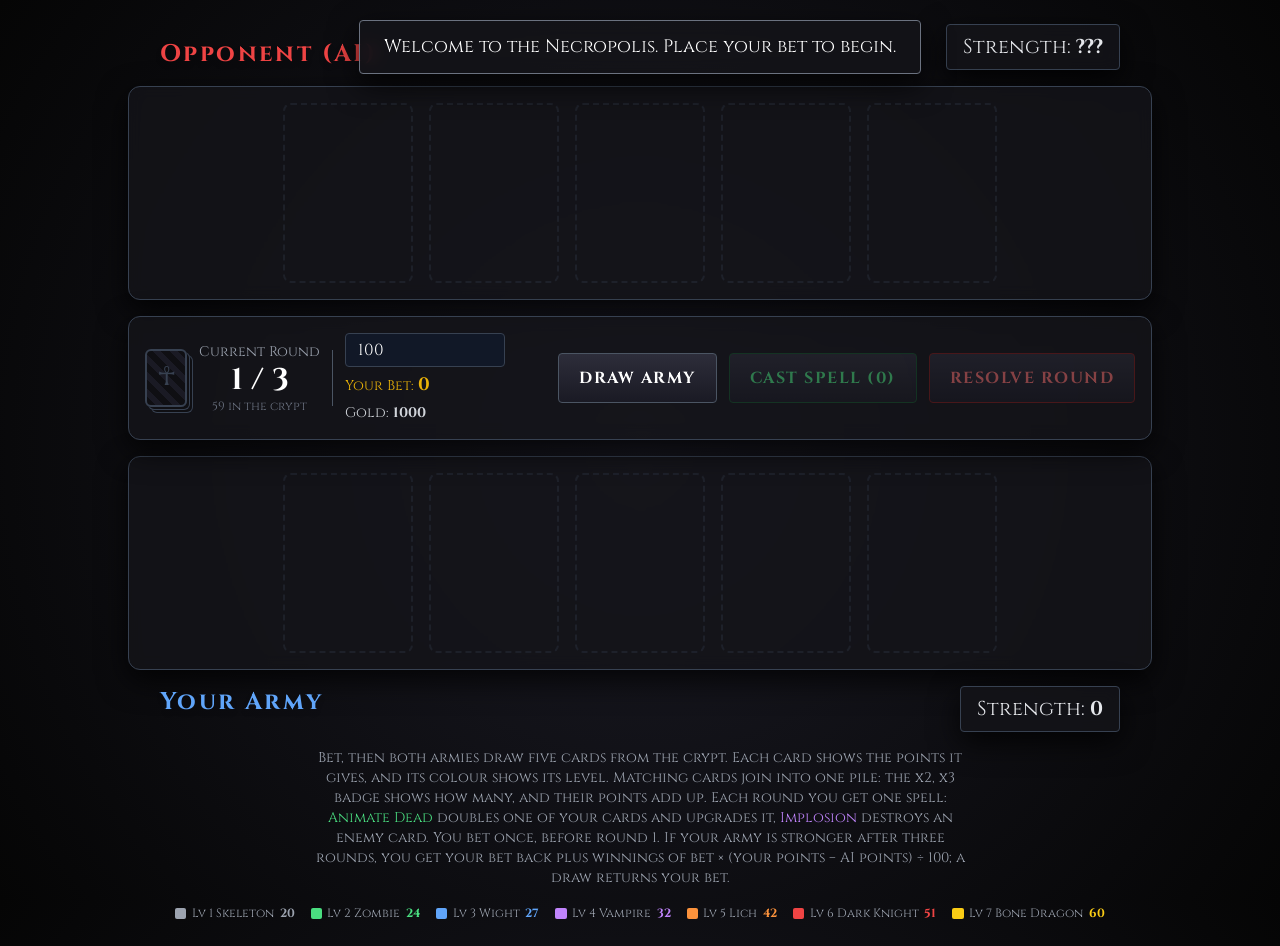
==== commit 154e5409: "Pay wins as bet back plus bet x (point lead) / 100 A win now returns the bet plus winnings of bet x " ====
--- a/necropolis-casino/index.html
+++ b/necropolis-casino/index.html
@@ -501,7 +501,7 @@
             Matching cards join into one pile: the x2, x3 badge shows how many, and their points add up. Each round you get one spell:
             <span class="text-green-400">Animate Dead</span> doubles one of your cards and upgrades it,
             <span class="text-purple-400">Implosion</span> destroys an enemy card.
-            You bet once, before round 1. If your army is stronger after three rounds, you win your bet &times; (your points &minus; AI points + your points &divide; 10); a draw returns your bet.
+            You bet once, before round 1. If your army is stronger after three rounds, you get your bet back plus winnings of bet &times; (your points &minus; AI points) &divide; 100; a draw returns your bet.
         </p>
         <ul id="level-legend" class="level-legend" aria-label="Card colour for each level"></ul>
     </section>
@@ -957,9 +957,9 @@
             }
         }
 
-        // A win pays your bet x ((your points - AI points) + your points / 10)
-        function winMultiplier(playerPts, aiPts) {
-            return (playerPts - aiPts) + playerPts / 10;
+        // A win returns your bet plus winnings of bet x (your points - AI points) / 100
+        function winWinnings(bet, playerPts, aiPts) {
+            return Math.floor(bet * (playerPts - aiPts) / 100);
         }
 
         function finalizeGame() {
@@ -967,10 +967,9 @@
             const oStrength = getArmyStrength(opponentArmy);
 
             if (pStrength > oStrength) {
-                const multiplier = winMultiplier(pStrength, oStrength);
-                const payout = Math.floor(totalPot * multiplier);
-                gold += payout;
-                showToast(`VICTORY! ${pStrength} vs ${oStrength}: your bet x ${multiplier} = ${payout} gold!`, 5000);
+                const winnings = winWinnings(totalPot, pStrength, oStrength);
+                gold += totalPot + winnings;
+                showToast(`VICTORY by ${pStrength - oStrength} pts! Your ${totalPot} gold bet comes back with ${winnings} gold winnings.`, 5000);
             } else if (oStrength > pStrength) {
                 showToast("DEFEAT. The Necropolis claims your soul and your gold.", 5000);
             } else {
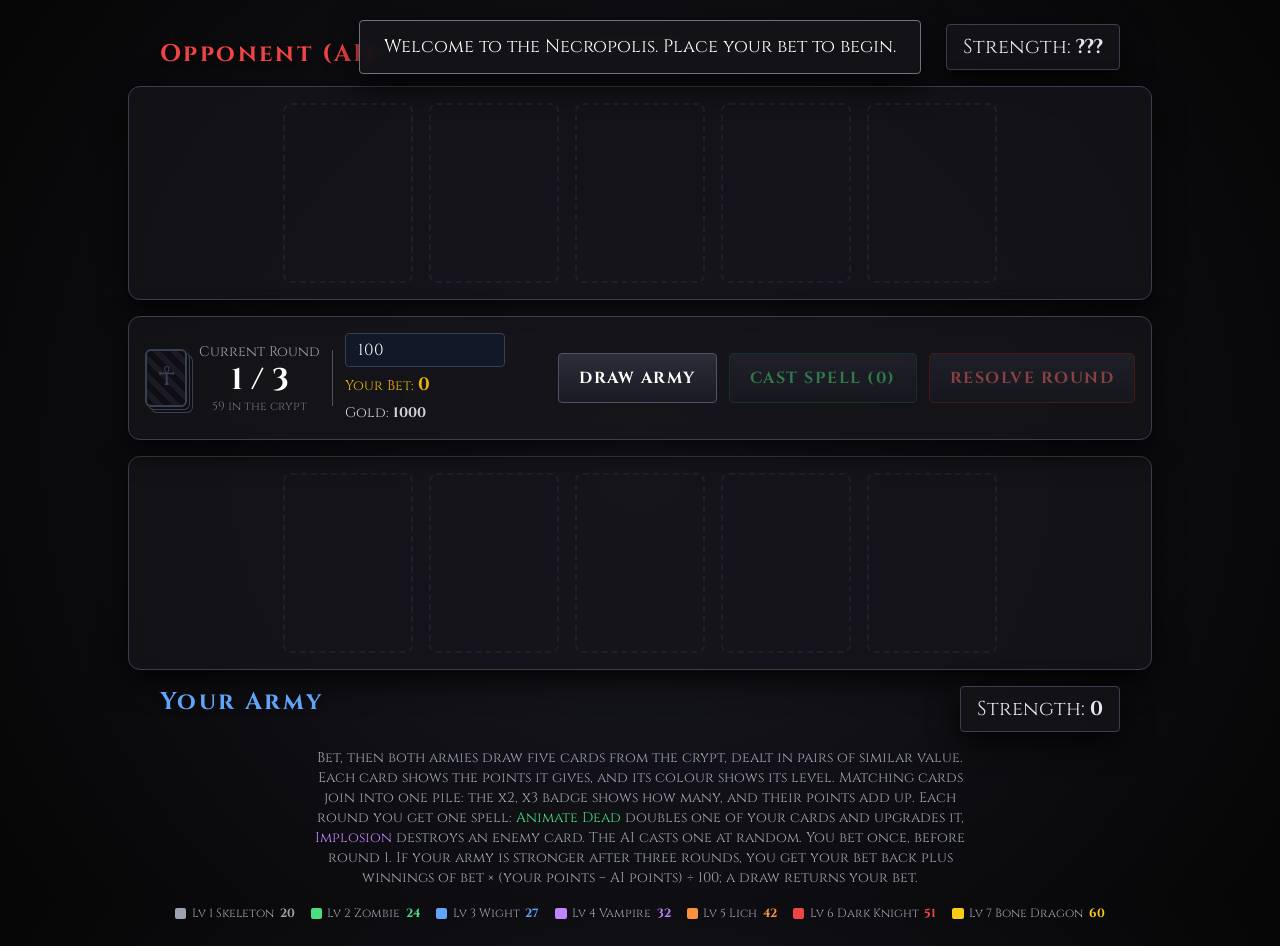
==== commit f2c8d2f5: "Deal matched pairs of cards and make the AI's spell random - Each deal step one side (picked at rand" ====
--- a/necropolis-casino/index.html
+++ b/necropolis-casino/index.html
@@ -497,10 +497,10 @@
             <div class="text-base sm:text-xl glass-panel px-3 sm:px-4 py-1 sm:py-2 rounded">Strength: <span id="player-strength" class="font-bold tabular-nums">0</span></div>
         </div>
         <p class="text-xs sm:text-sm text-gray-400 text-center max-w-2xl px-2 leading-relaxed" style="text-wrap: balance;">
-            Bet, then both armies draw five cards from the crypt. Each card shows the points it gives, and its colour shows its level.
+            Bet, then both armies draw five cards from the crypt, dealt in pairs of similar value. Each card shows the points it gives, and its colour shows its level.
             Matching cards join into one pile: the x2, x3 badge shows how many, and their points add up. Each round you get one spell:
             <span class="text-green-400">Animate Dead</span> doubles one of your cards and upgrades it,
-            <span class="text-purple-400">Implosion</span> destroys an enemy card.
+            <span class="text-purple-400">Implosion</span> destroys an enemy card. The AI casts one at random.
             You bet once, before round 1. If your army is stronger after three rounds, you get your bet back plus winnings of bet &times; (your points &minus; AI points) &divide; 100; a draw returns your bet.
         </p>
         <ul id="level-legend" class="level-legend" aria-label="Card colour for each level"></ul>
@@ -565,6 +565,7 @@
 
         const SLOT_COUNT = 5;
         const CARDS_PER_ROUND = 5; // Each army draws this many cards every round
+        const PARTNER_RANGE = 10;  // A dealt pair differs by at most this many points when the crypt allows
         const TOTAL_ROUNDS = 3;
         const STARTING_GOLD = 1000;
         const DEFAULT_BET = 100;
@@ -726,49 +727,82 @@
             if (e.key === 'Enter') els.btnDraw.click();
         });
 
+        // Cards are dealt in matched pairs so both armies receive very similar points: one side (picked at
+        // random) draws a random card, then the other side gets a random card worth about the same
         async function dealArmies(cardsEach) {
             for (let i = 0; i < cardsEach; i++) {
+                const playerLeads = Math.random() < 0.5;
+                const lead = drawLeadCard(playerLeads ? playerArmy : opponentArmy);
+                const partner = lead.landing && drawPartnerCard(playerLeads ? opponentArmy : playerArmy, lead.landing.card);
+                els.deckDisp.textContent = deck.length;
+                els.deckPile.classList.toggle('empty', deck.length === 0);
+
+                // Cards with nowhere to go fly off first, then the pair flies out together
+                for (const card of lead.discards) {
+                    await flyCard(card, !playerLeads, null);
+                    if (playerLeads) showToast(`No room for a ${card.name}: it crumbles to dust.`, 1800);
+                }
+                if (!lead.landing) return; // The crypt is empty
                 await Promise.all([
-                    dealOneCard(false),
-                    wait(DEAL_STAGGER_MS).then(() => dealOneCard(true))
+                    landCard(lead.landing, !playerLeads),
+                    partner ? wait(DEAL_STAGGER_MS).then(() => landCard(partner, playerLeads)) : null
                 ]);
             }
         }
 
-        // Draws until one card lands in the army; a card with no matching pile and no free slot is discarded
-        async function dealOneCard(isOpponent) {
-            const army = isOpponent ? opponentArmy : playerArmy;
+        // Where a card would go: onto its matching pile, or into the first free slot (null if neither)
+        function findPlacement(army, card) {
+            const existing = army.find(c => c.name === card.name && c.qty > 0);
+            if (existing) return { card, army, index: army.indexOf(existing), existing };
+            const freeIndex = findFreeSlot(army);
+            return freeIndex === -1 ? null : { card, army, index: freeIndex, existing: null };
+        }
+
+        // The leading side draws random cards until one fits; a card with no matching pile and no free slot is discarded
+        function drawLeadCard(army) {
+            const discards = [];
             while (deck.length > 0) {
                 const card = deck.pop();
-                els.deckDisp.textContent = deck.length;
-                els.deckPile.classList.toggle('empty', deck.length === 0);
-
-                const existing = army.find(c => c.name === card.name && c.qty > 0);
-                const freeIndex = existing ? -1 : findFreeSlot(army);
-                if (!existing && freeIndex === -1) {
-                    await flyCard(card, isOpponent, null);
-                    if (!isOpponent) showToast(`No room for a ${card.name}: it crumbles to dust.`, 1800);
-                    continue;
-                }
-
-                if (!existing) {
-                    // Random placement values for the tabletop feel
-                    card.qty = 1;
-                    card.rot = (Math.random() * 12) - 6; // -6deg to +6deg
-                    card.tx = (Math.random() * 10) - 5;  // -5px to +5px
-                    card.ty = (Math.random() * 10) - 5;  // -5px to +5px
-                }
-                const pile = existing || card;
-                await flyCard(card, isOpponent, { index: existing ? army.indexOf(existing) : freeIndex, rot: pile.rot, tx: pile.tx, ty: pile.ty });
-
-                if (existing) {
-                    existing.qty += 1;
-                } else {
-                    army[freeIndex] = card;
-                }
-                updateUI();
-                return;
-            }
+                const landing = findPlacement(army, card);
+                if (landing) return { discards, landing };
+                discards.push(card);
+            }
+            return { discards, landing: null };
+        }
+
+        // The other side gets a random card that fits and is worth within PARTNER_RANGE points of the
+        // leader's card (or the closest in value when none is that close)
+        function drawPartnerCard(army, leadCard) {
+            const fits = deck.map((card, i) => i).filter(i => findPlacement(army, deck[i]));
+            if (fits.length === 0) return null;
+            const gap = i => Math.abs(deck[i].pts - leadCard.pts);
+            let pool = fits.filter(i => gap(i) <= PARTNER_RANGE);
+            if (pool.length === 0) {
+                const closest = Math.min(...fits.map(gap));
+                pool = fits.filter(i => gap(i) === closest);
+            }
+            const [card] = deck.splice(pool[Math.floor(Math.random() * pool.length)], 1);
+            return findPlacement(army, card);
+        }
+
+        // Flies a card to its spot on the table and adds it to the army
+        async function landCard(placement, isOpponent) {
+            const { card, army, index, existing } = placement;
+            if (!existing) {
+                // Random placement values for the tabletop feel
+                card.qty = 1;
+                card.rot = (Math.random() * 12) - 6; // -6deg to +6deg
+                card.tx = (Math.random() * 10) - 5;  // -5px to +5px
+                card.ty = (Math.random() * 10) - 5;  // -5px to +5px
+            }
+            const pile = existing || card;
+            await flyCard(card, isOpponent, { index, rot: pile.rot, tx: pile.tx, ty: pile.ty });
+            if (existing) {
+                existing.qty += 1;
+            } else {
+                army[index] = card;
+            }
+            updateUI();
         }
 
         // Animates one card from the crypt pile to a slot (or off the table when it is discarded)
@@ -925,35 +959,27 @@
             showToast(`Round ${currentRound} begins. Your bet is locked in: draw your next five cards.`);
         });
 
+        // The AI casts a random spell on a random target: a coin flip between Animate Dead on one of its
+        // cards and Implosion on one of yours. It doesn't weigh the cards or plan ahead.
         async function aiTurn() {
-            // AI Logic: Find best target
-            let bestPlayerStack = { qty: 0, pts: 0, index: -1 };
-            playerArmy.forEach((c, i) => {
-                if (stackPoints(c) > stackPoints(bestPlayerStack)) {
-                    bestPlayerStack = { ...c, index: i };
-                }
-            });
-
-            let bestAiStack = { qty: 0, pts: 0, index: -1 };
-            opponentArmy.forEach((c, i) => {
-                if (stackPoints(c) > stackPoints(bestAiStack)) {
-                    bestAiStack = { ...c, index: i };
-                }
-            });
-
-            // Compare potential point deltas
-            const destroyValue = stackPoints(bestPlayerStack);
-            const doubleValue = stackPoints(bestAiStack); // Doubling adds exactly its current value
-
-            if (destroyValue > doubleValue && bestPlayerStack.index !== -1) {
-                playerArmy[bestPlayerStack.index].qty = 0;
+            const livePiles = army => army.map((stack, i) => (stack && stack.qty > 0 ? i : -1)).filter(i => i >= 0);
+            const pick = list => list[Math.floor(Math.random() * list.length)];
+            const own = livePiles(opponentArmy);
+            const yours = livePiles(playerArmy);
+            if (own.length === 0 && yours.length === 0) return;
+
+            const castImplosion = yours.length > 0 && (own.length === 0 || Math.random() < 0.5);
+            if (castImplosion) {
+                const index = pick(yours);
+                playerArmy[index].qty = 0;
                 showToast("Opponent casts Implosion on your forces!", 2000);
-                await playSpell(`player-card-${bestPlayerStack.index}`, 'anim-void');
-            } else if (bestAiStack.index !== -1) {
-                opponentArmy[bestAiStack.index].qty *= 2;
-                opponentArmy[bestAiStack.index].empowered = true;
+                await playSpell(`player-card-${index}`, 'anim-void');
+            } else {
+                const index = pick(own);
+                opponentArmy[index].qty *= 2;
+                opponentArmy[index].empowered = true;
                 showToast("Opponent casts Animate Dead! Their card's points are doubled and it is upgraded.", 2000);
-                await empowerWithAnimation(`opp-card-${bestAiStack.index}`);
+                await empowerWithAnimation(`opp-card-${index}`);
             }
         }
 
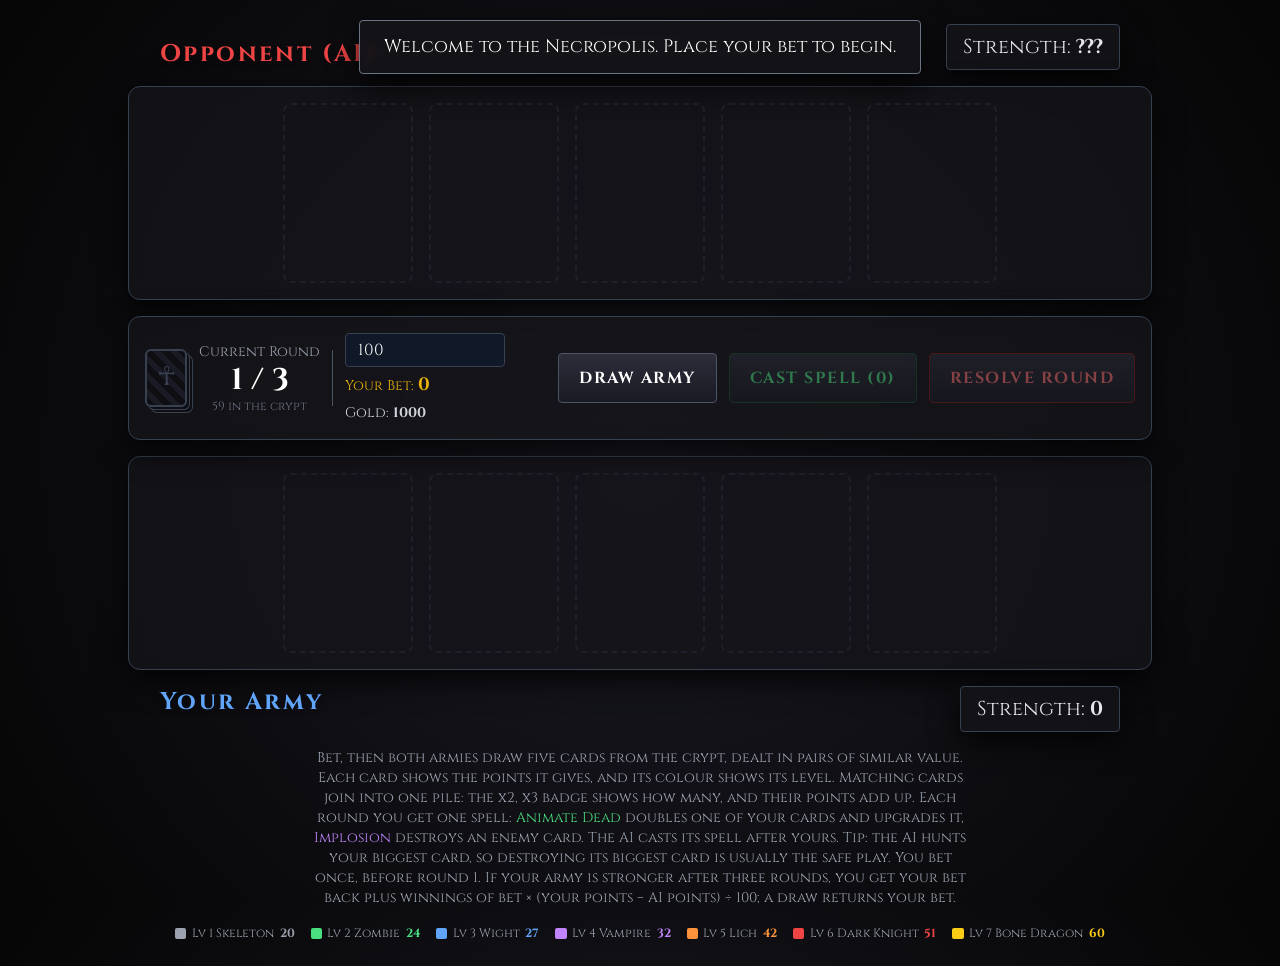
==== commit 6d404a0a: "Tune the AI to 85% smart / 15% random for a ~96% RTP The AI now plays its best spell 85% of the time" ====
--- a/necropolis-casino/index.html
+++ b/necropolis-casino/index.html
@@ -500,7 +500,8 @@
             Bet, then both armies draw five cards from the crypt, dealt in pairs of similar value. Each card shows the points it gives, and its colour shows its level.
             Matching cards join into one pile: the x2, x3 badge shows how many, and their points add up. Each round you get one spell:
             <span class="text-green-400">Animate Dead</span> doubles one of your cards and upgrades it,
-            <span class="text-purple-400">Implosion</span> destroys an enemy card. The AI casts one at random.
+            <span class="text-purple-400">Implosion</span> destroys an enemy card. The AI casts its spell after yours.
+            Tip: the AI hunts your biggest card, so destroying its biggest card is usually the safe play.
             You bet once, before round 1. If your army is stronger after three rounds, you get your bet back plus winnings of bet &times; (your points &minus; AI points) &divide; 100; a draw returns your bet.
         </p>
         <ul id="level-legend" class="level-legend" aria-label="Card colour for each level"></ul>
@@ -566,6 +567,8 @@
         const SLOT_COUNT = 5;
         const CARDS_PER_ROUND = 5; // Each army draws this many cards every round
         const PARTNER_RANGE = 10;  // A dealt pair differs by at most this many points when the crypt allows
+        const AI_SMART_CHANCE = 0.85; // How often the AI plays its best spell; otherwise it casts at random.
+                                      // Tuned so even the strongest strategy found returns about 96% (RTP)
         const TOTAL_ROUNDS = 3;
         const STARTING_GOLD = 1000;
         const DEFAULT_BET = 100;
@@ -959,8 +962,9 @@
             showToast(`Round ${currentRound} begins. Your bet is locked in: draw your next five cards.`);
         });
 
-        // The AI casts a random spell on a random target: a coin flip between Animate Dead on one of its
-        // cards and Implosion on one of yours. It doesn't weigh the cards or plan ahead.
+        // The AI usually plays smart (AI_SMART_CHANCE): it destroys your best card if that is worth more
+        // than doubling its own best card, otherwise it doubles its own. The rest of the time it casts at
+        // random: a coin flip between Animate Dead on one of its cards and Implosion on one of yours.
         async function aiTurn() {
             const livePiles = army => army.map((stack, i) => (stack && stack.qty > 0 ? i : -1)).filter(i => i >= 0);
             const pick = list => list[Math.floor(Math.random() * list.length)];
@@ -968,14 +972,25 @@
             const yours = livePiles(playerArmy);
             if (own.length === 0 && yours.length === 0) return;
 
-            const castImplosion = yours.length > 0 && (own.length === 0 || Math.random() < 0.5);
+            let castImplosion, index;
+            if (Math.random() < AI_SMART_CHANCE) {
+                const strongest = (army, piles) => piles.reduce((best, i) => (stackPoints(army[i]) > stackPoints(army[best]) ? i : best), piles[0]);
+                const yourBest = yours.length ? strongest(playerArmy, yours) : -1;
+                const ownBest = own.length ? strongest(opponentArmy, own) : -1;
+                const destroyValue = yourBest === -1 ? 0 : stackPoints(playerArmy[yourBest]);
+                const doubleValue = ownBest === -1 ? 0 : stackPoints(opponentArmy[ownBest]); // Doubling adds exactly its current value
+                castImplosion = destroyValue > doubleValue;
+                index = castImplosion ? yourBest : ownBest;
+            } else {
+                castImplosion = yours.length > 0 && (own.length === 0 || Math.random() < 0.5);
+                index = castImplosion ? pick(yours) : pick(own);
+            }
+
             if (castImplosion) {
-                const index = pick(yours);
                 playerArmy[index].qty = 0;
                 showToast("Opponent casts Implosion on your forces!", 2000);
                 await playSpell(`player-card-${index}`, 'anim-void');
             } else {
-                const index = pick(own);
                 opponentArmy[index].qty *= 2;
                 opponentArmy[index].empowered = true;
                 showToast("Opponent casts Animate Dead! Their card's points are doubled and it is upgraded.", 2000);
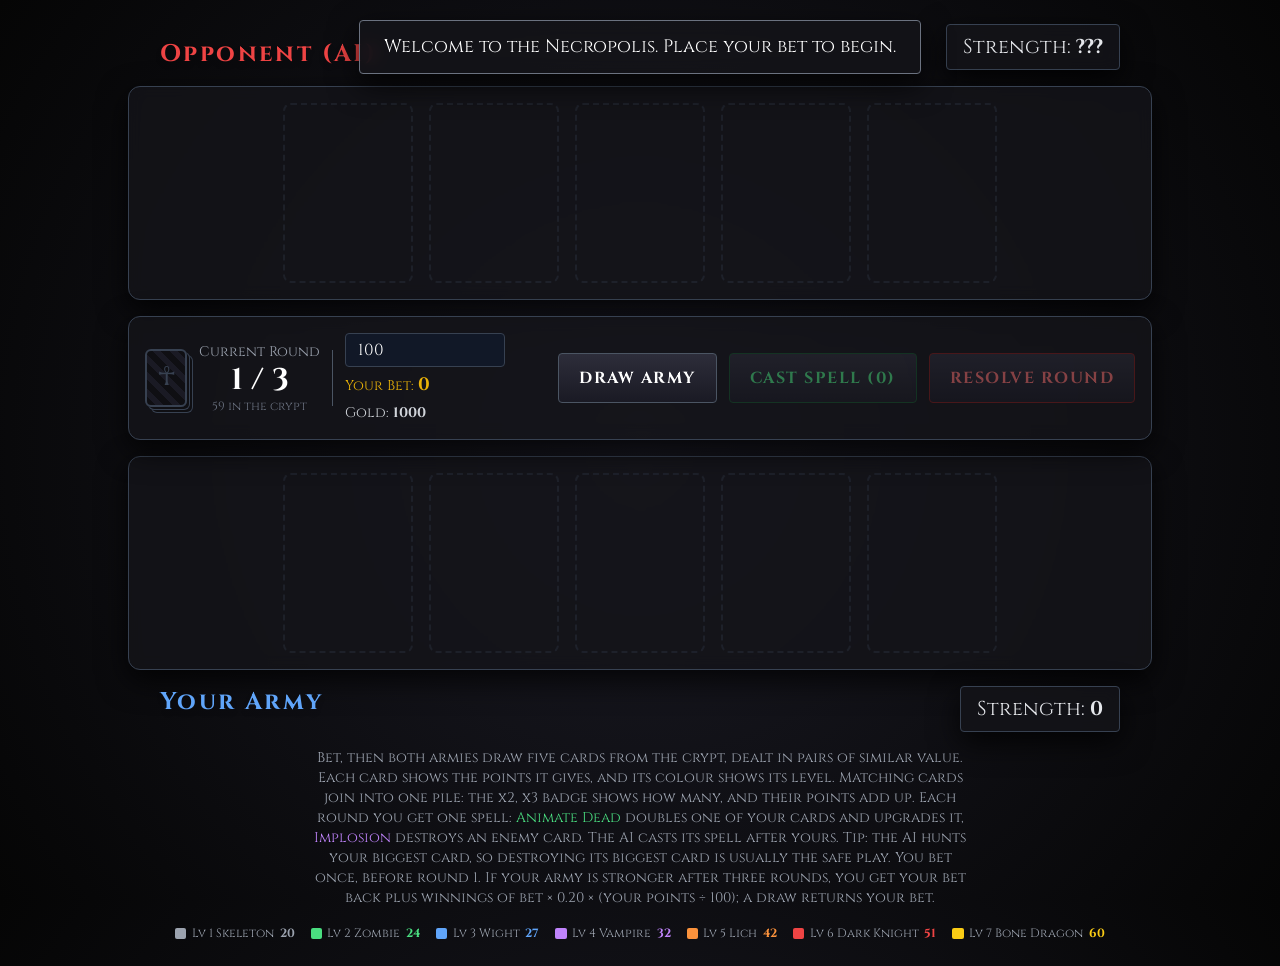
==== commit 8d5dbd43: "Pay wins as bet back plus bet x 0.20 x (your points / 100) A win now returns the bet plus winnings o" ====
--- a/necropolis-casino/index.html
+++ b/necropolis-casino/index.html
@@ -502,7 +502,7 @@
             <span class="text-green-400">Animate Dead</span> doubles one of your cards and upgrades it,
             <span class="text-purple-400">Implosion</span> destroys an enemy card. The AI casts its spell after yours.
             Tip: the AI hunts your biggest card, so destroying its biggest card is usually the safe play.
-            You bet once, before round 1. If your army is stronger after three rounds, you get your bet back plus winnings of bet &times; (your points &minus; AI points) &divide; 100; a draw returns your bet.
+            You bet once, before round 1. If your army is stronger after three rounds, you get your bet back plus winnings of bet &times; 0.20 &times; (your points &divide; 100); a draw returns your bet.
         </p>
         <ul id="level-legend" class="level-legend" aria-label="Card colour for each level"></ul>
     </section>
@@ -998,9 +998,11 @@
             }
         }
 
-        // A win returns your bet plus winnings of bet x (your points - AI points) / 100
-        function winWinnings(bet, playerPts, aiPts) {
-            return Math.floor(bet * (playerPts - aiPts) / 100);
+        // A win returns your bet plus winnings of bet x 0.20 x (your points / 100), rounded down to whole gold.
+        // Tuned with the AI's smart chance so even the strongest strategy found returns about 96% (RTP)
+        const WIN_RATE_PERCENT = 20; // 0.20 of the bet for every 100 points in your army
+        function winWinnings(bet, playerPts) {
+            return Math.floor(bet * playerPts * WIN_RATE_PERCENT / 10000);
         }
 
         function finalizeGame() {
@@ -1008,9 +1010,9 @@
             const oStrength = getArmyStrength(opponentArmy);
 
             if (pStrength > oStrength) {
-                const winnings = winWinnings(totalPot, pStrength, oStrength);
+                const winnings = winWinnings(totalPot, pStrength);
                 gold += totalPot + winnings;
-                showToast(`VICTORY by ${pStrength - oStrength} pts! Your ${totalPot} gold bet comes back with ${winnings} gold winnings.`, 5000);
+                showToast(`VICTORY with ${pStrength} pts! Your ${totalPot} gold bet comes back with ${winnings} gold winnings.`, 5000);
             } else if (oStrength > pStrength) {
                 showToast("DEFEAT. The Necropolis claims your soul and your gold.", 5000);
             } else {
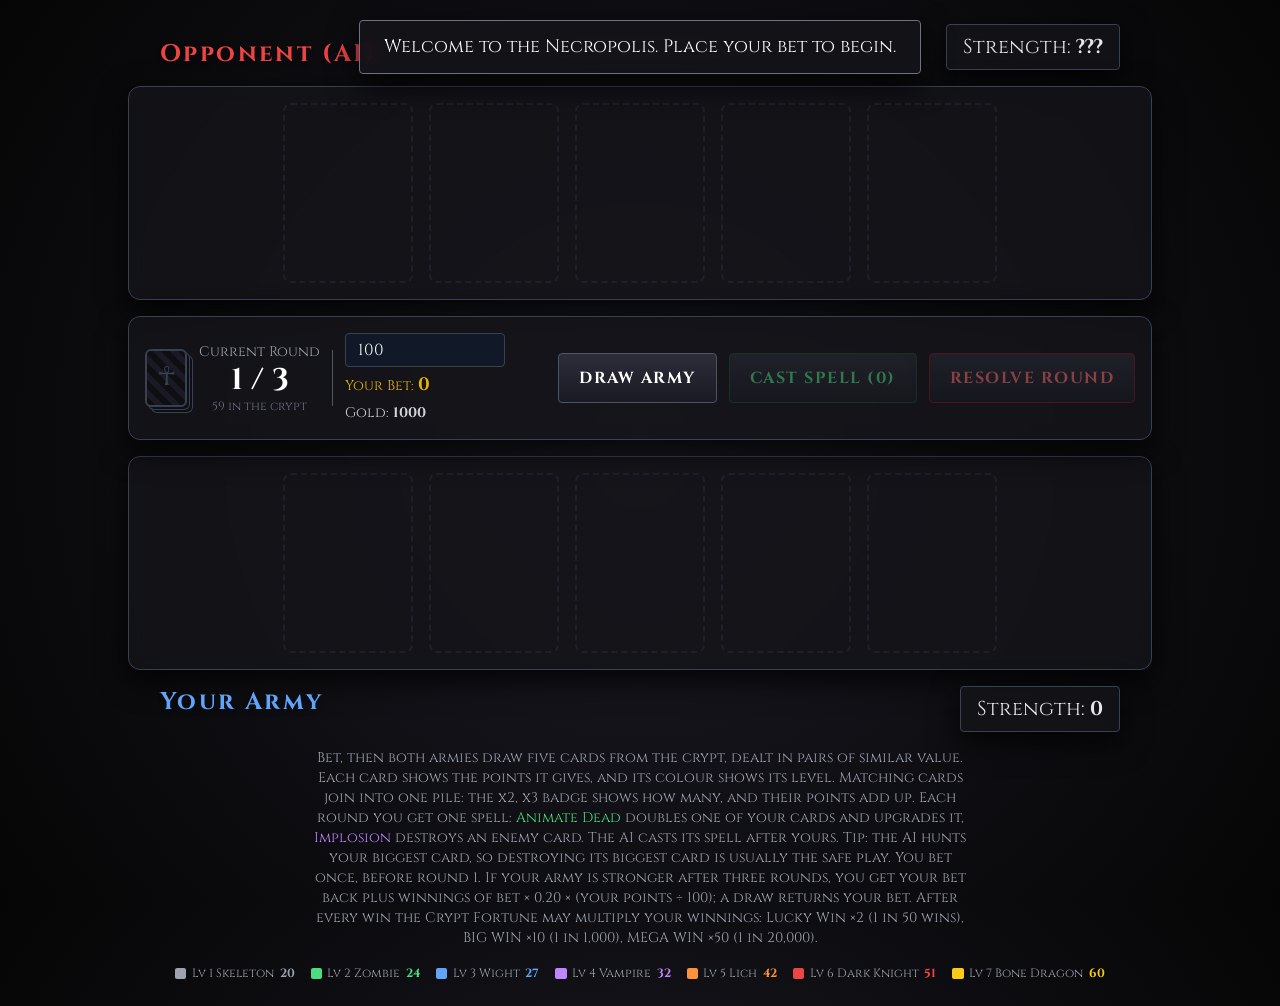
==== commit 24630846: "Add the Crypt Fortune big-win roll after every win After a win a luck roll may multiply the winnings" ====
--- a/necropolis-casino/index.html
+++ b/necropolis-casino/index.html
@@ -22,6 +22,8 @@
             --ally: #22c55e;
             --enemy: #a855f7;
             --void: #7e22ce;
+            --gold: #facc15;
+            --blood: #ef4444;
             --font-display: 'Cinzel', 'Trajan Pro', 'Times New Roman', serif;
             /* Card width: five cards plus gaps and gutters always fit the screen */
             --cw: min(130px, calc((100vw - 80px) / 5));
@@ -436,16 +438,86 @@
             top: calc(1.25rem + env(safe-area-inset-top, 0px));
         }
 
+        /* Crypt Fortune: the luck roll after a win */
+        .fortune {
+            position: fixed;
+            inset: 0;
+            z-index: 70;
+            display: flex;
+            align-items: center;
+            justify-content: center;
+            padding: 16px;
+            background: rgba(5, 5, 8, 0.72);
+        }
+        .fortune[hidden] {
+            display: none;
+        }
+        .fortune-panel {
+            width: min(380px, 100%);
+            padding: 1.5rem 1.25rem;
+            border-radius: 0.75rem;
+            text-align: center;
+        }
+        .fortune-title {
+            font-size: 0.8rem;
+            letter-spacing: 0.2em;
+            text-transform: uppercase;
+            color: var(--muted);
+        }
+        .fortune-reel {
+            width: 7.5rem;
+            height: 4.5rem;
+            margin: 1rem auto;
+            display: flex;
+            align-items: center;
+            justify-content: center;
+            border-radius: 0.5rem;
+            border: 2px solid var(--line-strong);
+            background: #000;
+            color: var(--fg);
+            font-size: 2.6rem;
+            font-weight: 900;
+            font-variant-numeric: tabular-nums;
+            transition: color 0.3s, border-color 0.3s, box-shadow 0.3s;
+        }
+        .fortune-headline {
+            min-height: 1.4em;
+            font-size: 1.6rem;
+            font-weight: 900;
+            letter-spacing: 0.08em;
+            text-wrap: balance;
+        }
+        .fortune-result {
+            min-height: 2.8em;
+            margin-top: 0.4rem;
+            color: var(--fg);
+            text-wrap: balance;
+        }
+        .fortune.tier-lucky .fortune-reel { color: var(--ally); border-color: var(--ally); box-shadow: 0 0 24px rgba(34, 197, 94, 0.6); }
+        .fortune.tier-lucky .fortune-headline { color: var(--ally); text-shadow: 0 0 12px rgba(34, 197, 94, 0.8); }
+        .fortune.tier-big .fortune-reel { color: var(--gold); border-color: var(--gold); box-shadow: 0 0 36px rgba(250, 204, 21, 0.75); }
+        .fortune.tier-big .fortune-headline { color: var(--gold); text-shadow: 0 0 16px rgba(250, 204, 21, 0.9); }
+        .fortune.tier-mega .fortune-reel { color: var(--blood); border-color: var(--blood); box-shadow: 0 0 48px rgba(239, 68, 68, 0.85), 0 0 90px rgba(126, 34, 206, 0.7); }
+        .fortune.tier-mega .fortune-headline { color: var(--blood); text-shadow: 0 0 18px rgba(239, 68, 68, 0.9), 0 0 36px rgba(126, 34, 206, 0.9); }
+        .fortune.tier-big .fortune-panel,
+        .fortune.tier-mega .fortune-panel {
+            animation: fortunePulse 0.9s ease-in-out 3;
+        }
+        @keyframes fortunePulse {
+            0%, 100% { transform: scale(1); }
+            50% { transform: scale(1.06); }
+        }
+
         @media (prefers-reduced-motion: reduce) {
             .card, .card-wrapper, .card-fx { transition-duration: 0.01ms !important; }
-            .animate-land, .anim-spectral, .anim-void, .badge-bump {
+            .animate-land, .anim-spectral, .anim-void, .badge-bump, .fortune-panel {
                 animation-duration: 0.01ms !important;
                 animation-delay: 0ms !important;
             }
         }
     </style>
     <!-- build:tailwind (precompiled Tailwind CSS, generated by build.py) -->
-    <style id="tailwind">*,:after,:before{--tw-border-spacing-x:0;--tw-border-spacing-y:0;--tw-translate-x:0;--tw-translate-y:0;--tw-rotate:0;--tw-skew-x:0;--tw-skew-y:0;--tw-scale-x:1;--tw-scale-y:1;--tw-pan-x: ;--tw-pan-y: ;--tw-pinch-zoom: ;--tw-scroll-snap-strictness:proximity;--tw-gradient-from-position: ;--tw-gradient-via-position: ;--tw-gradient-to-position: ;--tw-ordinal: ;--tw-slashed-zero: ;--tw-numeric-figure: ;--tw-numeric-spacing: ;--tw-numeric-fraction: ;--tw-ring-inset: ;--tw-ring-offset-width:0px;--tw-ring-offset-color:#fff;--tw-ring-color:rgba(59,130,246,.5);--tw-ring-offset-shadow:0 0 #0000;--tw-ring-shadow:0 0 #0000;--tw-shadow:0 0 #0000;--tw-shadow-colored:0 0 #0000;--tw-blur: ;--tw-brightness: ;--tw-contrast: ;--tw-grayscale: ;--tw-hue-rotate: ;--tw-invert: ;--tw-saturate: ;--tw-sepia: ;--tw-drop-shadow: ;--tw-backdrop-blur: ;--tw-backdrop-brightness: ;--tw-backdrop-contrast: ;--tw-backdrop-grayscale: ;--tw-backdrop-hue-rotate: ;--tw-backdrop-invert: ;--tw-backdrop-opacity: ;--tw-backdrop-saturate: ;--tw-backdrop-sepia: ;--tw-contain-size: ;--tw-contain-layout: ;--tw-contain-paint: ;--tw-contain-style: }::backdrop{--tw-border-spacing-x:0;--tw-border-spacing-y:0;--tw-translate-x:0;--tw-translate-y:0;--tw-rotate:0;--tw-skew-x:0;--tw-skew-y:0;--tw-scale-x:1;--tw-scale-y:1;--tw-pan-x: ;--tw-pan-y: ;--tw-pinch-zoom: ;--tw-scroll-snap-strictness:proximity;--tw-gradient-from-position: ;--tw-gradient-via-position: ;--tw-gradient-to-position: ;--tw-ordinal: ;--tw-slashed-zero: ;--tw-numeric-figure: ;--tw-numeric-spacing: ;--tw-numeric-fraction: ;--tw-ring-inset: ;--tw-ring-offset-width:0px;--tw-ring-offset-color:#fff;--tw-ring-color:rgba(59,130,246,.5);--tw-ring-offset-shadow:0 0 #0000;--tw-ring-shadow:0 0 #0000;--tw-shadow:0 0 #0000;--tw-shadow-colored:0 0 #0000;--tw-blur: ;--tw-brightness: ;--tw-contrast: ;--tw-grayscale: ;--tw-hue-rotate: ;--tw-invert: ;--tw-saturate: ;--tw-sepia: ;--tw-drop-shadow: ;--tw-backdrop-blur: ;--tw-backdrop-brightness: ;--tw-backdrop-contrast: ;--tw-backdrop-grayscale: ;--tw-backdrop-hue-rotate: ;--tw-backdrop-invert: ;--tw-backdrop-opacity: ;--tw-backdrop-saturate: ;--tw-backdrop-sepia: ;--tw-contain-size: ;--tw-contain-layout: ;--tw-contain-paint: ;--tw-contain-style: }/*! tailwindcss v3.4.17 | MIT License | https://tailwindcss.com*/*,:after,:before{box-sizing:border-box;border:0 solid #e5e7eb}:after,:before{--tw-content:""}:host,html{line-height:1.5;-webkit-text-size-adjust:100%;-moz-tab-size:4;-o-tab-size:4;tab-size:4;font-family:ui-sans-serif,system-ui,sans-serif,Apple Color Emoji,Segoe UI Emoji,Segoe UI Symbol,Noto Color Emoji;font-feature-settings:normal;font-variation-settings:normal;-webkit-tap-highlight-color:transparent}body{margin:0;line-height:inherit}hr{height:0;color:inherit;border-top-width:1px}abbr:where([title]){-webkit-text-decoration:underline dotted;text-decoration:underline dotted}h1,h2,h3,h4,h5,h6{font-size:inherit;font-weight:inherit}a{color:inherit;text-decoration:inherit}b,strong{font-weight:bolder}code,kbd,pre,samp{font-family:ui-monospace,SFMono-Regular,Menlo,Monaco,Consolas,Liberation Mono,Courier New,monospace;font-feature-settings:normal;font-variation-settings:normal;font-size:1em}small{font-size:80%}sub,sup{font-size:75%;line-height:0;position:relative;vertical-align:baseline}sub{bottom:-.25em}sup{top:-.5em}table{text-indent:0;border-color:inherit;border-collapse:collapse}button,input,optgroup,select,textarea{font-family:inherit;font-feature-settings:inherit;font-variation-settings:inherit;font-size:100%;font-weight:inherit;line-height:inherit;letter-spacing:inherit;color:inherit;margin:0;padding:0}button,select{text-transform:none}button,input:where([type=button]),input:where([type=reset]),input:where([type=submit]){-webkit-appearance:button;background-color:transparent;background-image:none}:-moz-focusring{outline:auto}:-moz-ui-invalid{box-shadow:none}progress{vertical-align:baseline}::-webkit-inner-spin-button,::-webkit-outer-spin-button{height:auto}[type=search]{-webkit-appearance:textfield;outline-offset:-2px}::-webkit-search-decoration{-webkit-appearance:none}::-webkit-file-upload-button{-webkit-appearance:button;font:inherit}summary{display:list-item}blockquote,dd,dl,figure,h1,h2,h3,h4,h5,h6,hr,p,pre{margin:0}fieldset{margin:0}fieldset,legend{padding:0}menu,ol,ul{list-style:none;margin:0;padding:0}dialog{padding:0}textarea{resize:vertical}input::-moz-placeholder,textarea::-moz-placeholder{opacity:1;color:#9ca3af}input::placeholder,textarea::placeholder{opacity:1;color:#9ca3af}[role=button],button{cursor:pointer}:disabled{cursor:default}audio,canvas,embed,iframe,img,object,svg,video{display:block;vertical-align:middle}img,video{max-width:100%;height:auto}[hidden]:where(:not([hidden=until-found])){display:none}.container{width:100%}@media (min-width:640px){.container{max-width:640px}}@media (min-width:768px){.container{max-width:768px}}@media (min-width:1024px){.container{max-width:1024px}}@media (min-width:1280px){.container{max-width:1280px}}@media (min-width:1536px){.container{max-width:1536px}}.sr-only{position:absolute;width:1px;height:1px;padding:0;margin:-1px;overflow:hidden;clip:rect(0,0,0,0);white-space:nowrap;border-width:0}.pointer-events-none{pointer-events:none}.fixed{position:fixed}.absolute{position:absolute}.relative{position:relative}.left-1\/2{left:50%}.isolate{isolation:isolate}.z-20{z-index:20}.z-50{z-index:50}.flex{display:flex}.table{display:table}.hidden{display:none}.h-14{height:3.5rem}.w-40{width:10rem}.w-full{width:100%}.w-px{width:1px}.max-w-2xl{max-width:42rem}.max-w-5xl{max-width:64rem}.flex-shrink{flex-shrink:1}.flex-grow{flex-grow:1}.-translate-x-1\/2{--tw-translate-x:-50%}.-translate-x-1\/2,.transform{transform:translate(var(--tw-translate-x),var(--tw-translate-y)) rotate(var(--tw-rotate)) skewX(var(--tw-skew-x)) skewY(var(--tw-skew-y)) scaleX(var(--tw-scale-x)) scaleY(var(--tw-scale-y))}.flex-col{flex-direction:column}.flex-wrap{flex-wrap:wrap}.items-start{align-items:flex-start}.items-end{align-items:flex-end}.items-center{align-items:center}.justify-center{justify-content:center}.justify-between{justify-content:space-between}.gap-1{gap:.25rem}.gap-2{gap:.5rem}.gap-3{gap:.75rem}.gap-x-3{-moz-column-gap:.75rem;column-gap:.75rem}.gap-y-4{row-gap:1rem}.text-wrap{text-wrap:wrap}.rounded{border-radius:.25rem}.rounded-xl{border-radius:.75rem}.border{border-width:1px}.border-y{border-top-width:1px;border-bottom-width:1px}.border-gray-500{--tw-border-opacity:1;border-color:rgb(107 114 128/var(--tw-border-opacity,1))}.border-gray-700{--tw-border-opacity:1;border-color:rgb(55 65 81/var(--tw-border-opacity,1))}.border-green-900{--tw-border-opacity:1;border-color:rgb(20 83 45/var(--tw-border-opacity,1))}.border-red-900{--tw-border-opacity:1;border-color:rgb(127 29 29/var(--tw-border-opacity,1))}.bg-gray-600{--tw-bg-opacity:1;background-color:rgb(75 85 99/var(--tw-bg-opacity,1))}.bg-gray-900{--tw-bg-opacity:1;background-color:rgb(17 24 39/var(--tw-bg-opacity,1))}.p-2{padding:.5rem}.p-3{padding:.75rem}.px-2{padding-left:.5rem;padding-right:.5rem}.px-3{padding-left:.75rem;padding-right:.75rem}.px-4{padding-left:1rem;padding-right:1rem}.px-6{padding-left:1.5rem;padding-right:1.5rem}.py-1{padding-top:.25rem;padding-bottom:.25rem}.py-2{padding-top:.5rem;padding-bottom:.5rem}.py-3{padding-top:.75rem;padding-bottom:.75rem}.text-center{text-align:center}.text-2xl{font-size:1.5rem;line-height:2rem}.text-base{font-size:1rem;line-height:1.5rem}.text-lg{font-size:1.125rem;line-height:1.75rem}.text-sm{font-size:.875rem;line-height:1.25rem}.text-xs{font-size:.75rem;line-height:1rem}.font-bold{font-weight:700}.uppercase{text-transform:uppercase}.tabular-nums{--tw-numeric-spacing:tabular-nums;font-variant-numeric:var(--tw-ordinal) var(--tw-slashed-zero) var(--tw-numeric-figure) var(--tw-numeric-spacing) var(--tw-numeric-fraction)}.leading-relaxed{line-height:1.625}.tracking-widest{letter-spacing:.1em}.text-blue-400{--tw-text-opacity:1;color:rgb(96 165 250/var(--tw-text-opacity,1))}.text-gray-300{--tw-text-opacity:1;color:rgb(209 213 219/var(--tw-text-opacity,1))}.text-gray-400{--tw-text-opacity:1;color:rgb(156 163 175/var(--tw-text-opacity,1))}.text-gray-500{--tw-text-opacity:1;color:rgb(107 114 128/var(--tw-text-opacity,1))}.text-green-400{--tw-text-opacity:1;color:rgb(74 222 128/var(--tw-text-opacity,1))}.text-purple-400{--tw-text-opacity:1;color:rgb(192 132 252/var(--tw-text-opacity,1))}.text-red-400{--tw-text-opacity:1;color:rgb(248 113 113/var(--tw-text-opacity,1))}.text-red-500{--tw-text-opacity:1;color:rgb(239 68 68/var(--tw-text-opacity,1))}.text-white{--tw-text-opacity:1;color:rgb(255 255 255/var(--tw-text-opacity,1))}.text-yellow-500{--tw-text-opacity:1;color:rgb(234 179 8/var(--tw-text-opacity,1))}.opacity-0{opacity:0}.outline{outline-style:solid}.blur{--tw-blur:blur(8px)}.blur,.drop-shadow{filter:var(--tw-blur) var(--tw-brightness) var(--tw-contrast) var(--tw-grayscale) var(--tw-hue-rotate) var(--tw-invert) var(--tw-saturate) var(--tw-sepia) var(--tw-drop-shadow)}.drop-shadow{--tw-drop-shadow:drop-shadow(0 1px 2px rgba(0,0,0,.1)) drop-shadow(0 1px 1px rgba(0,0,0,.06))}.drop-shadow-md{--tw-drop-shadow:drop-shadow(0 4px 3px rgba(0,0,0,.07)) drop-shadow(0 2px 2px rgba(0,0,0,.06))}.drop-shadow-md,.invert{filter:var(--tw-blur) var(--tw-brightness) var(--tw-contrast) var(--tw-grayscale) var(--tw-hue-rotate) var(--tw-invert) var(--tw-saturate) var(--tw-sepia) var(--tw-drop-shadow)}.invert{--tw-invert:invert(100%)}.filter{filter:var(--tw-blur) var(--tw-brightness) var(--tw-contrast) var(--tw-grayscale) var(--tw-hue-rotate) var(--tw-invert) var(--tw-saturate) var(--tw-sepia) var(--tw-drop-shadow)}.backdrop-filter{-webkit-backdrop-filter:var(--tw-backdrop-blur) var(--tw-backdrop-brightness) var(--tw-backdrop-contrast) var(--tw-backdrop-grayscale) var(--tw-backdrop-hue-rotate) var(--tw-backdrop-invert) var(--tw-backdrop-opacity) var(--tw-backdrop-saturate) var(--tw-backdrop-sepia);backdrop-filter:var(--tw-backdrop-blur) var(--tw-backdrop-brightness) var(--tw-backdrop-contrast) var(--tw-backdrop-grayscale) var(--tw-backdrop-hue-rotate) var(--tw-backdrop-invert) var(--tw-backdrop-opacity) var(--tw-backdrop-saturate) var(--tw-backdrop-sepia)}.transition{transition-property:color,background-color,border-color,text-decoration-color,fill,stroke,opacity,box-shadow,transform,filter,-webkit-backdrop-filter;transition-property:color,background-color,border-color,text-decoration-color,fill,stroke,opacity,box-shadow,transform,filter,backdrop-filter;transition-property:color,background-color,border-color,text-decoration-color,fill,stroke,opacity,box-shadow,transform,filter,backdrop-filter,-webkit-backdrop-filter;transition-timing-function:cubic-bezier(.4,0,.2,1);transition-duration:.15s}.transition-opacity{transition-property:opacity;transition-timing-function:cubic-bezier(.4,0,.2,1);transition-duration:.15s}.duration-300{transition-duration:.3s}.ease-in{transition-timing-function:cubic-bezier(.4,0,1,1)}.ease-out{transition-timing-function:cubic-bezier(0,0,.2,1)}.focus\:border-gray-500:focus{--tw-border-opacity:1;border-color:rgb(107 114 128/var(--tw-border-opacity,1))}.focus\:outline-none:focus{outline:2px solid transparent;outline-offset:2px}@media (min-width:640px){.sm\:gap-3{gap:.75rem}.sm\:gap-4{gap:1rem}.sm\:p-4{padding:1rem}.sm\:px-4{padding-left:1rem;padding-right:1rem}.sm\:px-5{padding-left:1.25rem;padding-right:1.25rem}.sm\:px-8{padding-left:2rem;padding-right:2rem}.sm\:py-2{padding-top:.5rem;padding-bottom:.5rem}.sm\:py-3{padding-top:.75rem;padding-bottom:.75rem}.sm\:text-2xl{font-size:1.5rem;line-height:2rem}.sm\:text-3xl{font-size:1.875rem;line-height:2.25rem}.sm\:text-base{font-size:1rem;line-height:1.5rem}.sm\:text-lg{font-size:1.125rem;line-height:1.75rem}.sm\:text-sm{font-size:.875rem;line-height:1.25rem}.sm\:text-xl{font-size:1.25rem;line-height:1.75rem}}@media (min-width:1024px){.lg\:justify-between{justify-content:space-between}}</style>
+    <style id="tailwind">*,:after,:before{--tw-border-spacing-x:0;--tw-border-spacing-y:0;--tw-translate-x:0;--tw-translate-y:0;--tw-rotate:0;--tw-skew-x:0;--tw-skew-y:0;--tw-scale-x:1;--tw-scale-y:1;--tw-pan-x: ;--tw-pan-y: ;--tw-pinch-zoom: ;--tw-scroll-snap-strictness:proximity;--tw-gradient-from-position: ;--tw-gradient-via-position: ;--tw-gradient-to-position: ;--tw-ordinal: ;--tw-slashed-zero: ;--tw-numeric-figure: ;--tw-numeric-spacing: ;--tw-numeric-fraction: ;--tw-ring-inset: ;--tw-ring-offset-width:0px;--tw-ring-offset-color:#fff;--tw-ring-color:rgba(59,130,246,.5);--tw-ring-offset-shadow:0 0 #0000;--tw-ring-shadow:0 0 #0000;--tw-shadow:0 0 #0000;--tw-shadow-colored:0 0 #0000;--tw-blur: ;--tw-brightness: ;--tw-contrast: ;--tw-grayscale: ;--tw-hue-rotate: ;--tw-invert: ;--tw-saturate: ;--tw-sepia: ;--tw-drop-shadow: ;--tw-backdrop-blur: ;--tw-backdrop-brightness: ;--tw-backdrop-contrast: ;--tw-backdrop-grayscale: ;--tw-backdrop-hue-rotate: ;--tw-backdrop-invert: ;--tw-backdrop-opacity: ;--tw-backdrop-saturate: ;--tw-backdrop-sepia: ;--tw-contain-size: ;--tw-contain-layout: ;--tw-contain-paint: ;--tw-contain-style: }::backdrop{--tw-border-spacing-x:0;--tw-border-spacing-y:0;--tw-translate-x:0;--tw-translate-y:0;--tw-rotate:0;--tw-skew-x:0;--tw-skew-y:0;--tw-scale-x:1;--tw-scale-y:1;--tw-pan-x: ;--tw-pan-y: ;--tw-pinch-zoom: ;--tw-scroll-snap-strictness:proximity;--tw-gradient-from-position: ;--tw-gradient-via-position: ;--tw-gradient-to-position: ;--tw-ordinal: ;--tw-slashed-zero: ;--tw-numeric-figure: ;--tw-numeric-spacing: ;--tw-numeric-fraction: ;--tw-ring-inset: ;--tw-ring-offset-width:0px;--tw-ring-offset-color:#fff;--tw-ring-color:rgba(59,130,246,.5);--tw-ring-offset-shadow:0 0 #0000;--tw-ring-shadow:0 0 #0000;--tw-shadow:0 0 #0000;--tw-shadow-colored:0 0 #0000;--tw-blur: ;--tw-brightness: ;--tw-contrast: ;--tw-grayscale: ;--tw-hue-rotate: ;--tw-invert: ;--tw-saturate: ;--tw-sepia: ;--tw-drop-shadow: ;--tw-backdrop-blur: ;--tw-backdrop-brightness: ;--tw-backdrop-contrast: ;--tw-backdrop-grayscale: ;--tw-backdrop-hue-rotate: ;--tw-backdrop-invert: ;--tw-backdrop-opacity: ;--tw-backdrop-saturate: ;--tw-backdrop-sepia: ;--tw-contain-size: ;--tw-contain-layout: ;--tw-contain-paint: ;--tw-contain-style: }/*! tailwindcss v3.4.17 | MIT License | https://tailwindcss.com*/*,:after,:before{box-sizing:border-box;border:0 solid #e5e7eb}:after,:before{--tw-content:""}:host,html{line-height:1.5;-webkit-text-size-adjust:100%;-moz-tab-size:4;-o-tab-size:4;tab-size:4;font-family:ui-sans-serif,system-ui,sans-serif,Apple Color Emoji,Segoe UI Emoji,Segoe UI Symbol,Noto Color Emoji;font-feature-settings:normal;font-variation-settings:normal;-webkit-tap-highlight-color:transparent}body{margin:0;line-height:inherit}hr{height:0;color:inherit;border-top-width:1px}abbr:where([title]){-webkit-text-decoration:underline dotted;text-decoration:underline dotted}h1,h2,h3,h4,h5,h6{font-size:inherit;font-weight:inherit}a{color:inherit;text-decoration:inherit}b,strong{font-weight:bolder}code,kbd,pre,samp{font-family:ui-monospace,SFMono-Regular,Menlo,Monaco,Consolas,Liberation Mono,Courier New,monospace;font-feature-settings:normal;font-variation-settings:normal;font-size:1em}small{font-size:80%}sub,sup{font-size:75%;line-height:0;position:relative;vertical-align:baseline}sub{bottom:-.25em}sup{top:-.5em}table{text-indent:0;border-color:inherit;border-collapse:collapse}button,input,optgroup,select,textarea{font-family:inherit;font-feature-settings:inherit;font-variation-settings:inherit;font-size:100%;font-weight:inherit;line-height:inherit;letter-spacing:inherit;color:inherit;margin:0;padding:0}button,select{text-transform:none}button,input:where([type=button]),input:where([type=reset]),input:where([type=submit]){-webkit-appearance:button;background-color:transparent;background-image:none}:-moz-focusring{outline:auto}:-moz-ui-invalid{box-shadow:none}progress{vertical-align:baseline}::-webkit-inner-spin-button,::-webkit-outer-spin-button{height:auto}[type=search]{-webkit-appearance:textfield;outline-offset:-2px}::-webkit-search-decoration{-webkit-appearance:none}::-webkit-file-upload-button{-webkit-appearance:button;font:inherit}summary{display:list-item}blockquote,dd,dl,figure,h1,h2,h3,h4,h5,h6,hr,p,pre{margin:0}fieldset{margin:0}fieldset,legend{padding:0}menu,ol,ul{list-style:none;margin:0;padding:0}dialog{padding:0}textarea{resize:vertical}input::-moz-placeholder,textarea::-moz-placeholder{opacity:1;color:#9ca3af}input::placeholder,textarea::placeholder{opacity:1;color:#9ca3af}[role=button],button{cursor:pointer}:disabled{cursor:default}audio,canvas,embed,iframe,img,object,svg,video{display:block;vertical-align:middle}img,video{max-width:100%;height:auto}[hidden]:where(:not([hidden=until-found])){display:none}.container{width:100%}@media (min-width:640px){.container{max-width:640px}}@media (min-width:768px){.container{max-width:768px}}@media (min-width:1024px){.container{max-width:1024px}}@media (min-width:1280px){.container{max-width:1280px}}@media (min-width:1536px){.container{max-width:1536px}}.sr-only{position:absolute;width:1px;height:1px;padding:0;margin:-1px;overflow:hidden;clip:rect(0,0,0,0);white-space:nowrap;border-width:0}.pointer-events-none{pointer-events:none}.fixed{position:fixed}.absolute{position:absolute}.relative{position:relative}.left-1\/2{left:50%}.isolate{isolation:isolate}.z-20{z-index:20}.z-50{z-index:50}.flex{display:flex}.table{display:table}.hidden{display:none}.h-14{height:3.5rem}.w-40{width:10rem}.w-full{width:100%}.w-px{width:1px}.max-w-2xl{max-width:42rem}.max-w-5xl{max-width:64rem}.flex-shrink{flex-shrink:1}.flex-grow{flex-grow:1}.-translate-x-1\/2{--tw-translate-x:-50%}.-translate-x-1\/2,.transform{transform:translate(var(--tw-translate-x),var(--tw-translate-y)) rotate(var(--tw-rotate)) skewX(var(--tw-skew-x)) skewY(var(--tw-skew-y)) scaleX(var(--tw-scale-x)) scaleY(var(--tw-scale-y))}.flex-col{flex-direction:column}.flex-wrap{flex-wrap:wrap}.items-start{align-items:flex-start}.items-end{align-items:flex-end}.items-center{align-items:center}.justify-center{justify-content:center}.justify-between{justify-content:space-between}.gap-1{gap:.25rem}.gap-2{gap:.5rem}.gap-3{gap:.75rem}.gap-x-3{-moz-column-gap:.75rem;column-gap:.75rem}.gap-y-4{row-gap:1rem}.text-wrap{text-wrap:wrap}.rounded{border-radius:.25rem}.rounded-xl{border-radius:.75rem}.border{border-width:1px}.border-y{border-top-width:1px;border-bottom-width:1px}.border-gray-500{--tw-border-opacity:1;border-color:rgb(107 114 128/var(--tw-border-opacity,1))}.border-gray-700{--tw-border-opacity:1;border-color:rgb(55 65 81/var(--tw-border-opacity,1))}.border-green-900{--tw-border-opacity:1;border-color:rgb(20 83 45/var(--tw-border-opacity,1))}.border-red-900{--tw-border-opacity:1;border-color:rgb(127 29 29/var(--tw-border-opacity,1))}.bg-gray-600{--tw-bg-opacity:1;background-color:rgb(75 85 99/var(--tw-bg-opacity,1))}.bg-gray-900{--tw-bg-opacity:1;background-color:rgb(17 24 39/var(--tw-bg-opacity,1))}.p-2{padding:.5rem}.p-3{padding:.75rem}.px-2{padding-left:.5rem;padding-right:.5rem}.px-3{padding-left:.75rem;padding-right:.75rem}.px-4{padding-left:1rem;padding-right:1rem}.px-6{padding-left:1.5rem;padding-right:1.5rem}.py-1{padding-top:.25rem;padding-bottom:.25rem}.py-2{padding-top:.5rem;padding-bottom:.5rem}.py-3{padding-top:.75rem;padding-bottom:.75rem}.text-center{text-align:center}.text-2xl{font-size:1.5rem;line-height:2rem}.text-base{font-size:1rem;line-height:1.5rem}.text-lg{font-size:1.125rem;line-height:1.75rem}.text-sm{font-size:.875rem;line-height:1.25rem}.text-xs{font-size:.75rem;line-height:1rem}.font-bold{font-weight:700}.uppercase{text-transform:uppercase}.tabular-nums{--tw-numeric-spacing:tabular-nums;font-variant-numeric:var(--tw-ordinal) var(--tw-slashed-zero) var(--tw-numeric-figure) var(--tw-numeric-spacing) var(--tw-numeric-fraction)}.leading-relaxed{line-height:1.625}.tracking-widest{letter-spacing:.1em}.text-blue-400{--tw-text-opacity:1;color:rgb(96 165 250/var(--tw-text-opacity,1))}.text-gray-300{--tw-text-opacity:1;color:rgb(209 213 219/var(--tw-text-opacity,1))}.text-gray-400{--tw-text-opacity:1;color:rgb(156 163 175/var(--tw-text-opacity,1))}.text-gray-500{--tw-text-opacity:1;color:rgb(107 114 128/var(--tw-text-opacity,1))}.text-green-400{--tw-text-opacity:1;color:rgb(74 222 128/var(--tw-text-opacity,1))}.text-purple-400{--tw-text-opacity:1;color:rgb(192 132 252/var(--tw-text-opacity,1))}.text-red-400{--tw-text-opacity:1;color:rgb(248 113 113/var(--tw-text-opacity,1))}.text-red-500{--tw-text-opacity:1;color:rgb(239 68 68/var(--tw-text-opacity,1))}.text-white{--tw-text-opacity:1;color:rgb(255 255 255/var(--tw-text-opacity,1))}.text-yellow-500{--tw-text-opacity:1;color:rgb(234 179 8/var(--tw-text-opacity,1))}.opacity-0{opacity:0}.outline{outline-style:solid}.blur{--tw-blur:blur(8px)}.blur,.drop-shadow{filter:var(--tw-blur) var(--tw-brightness) var(--tw-contrast) var(--tw-grayscale) var(--tw-hue-rotate) var(--tw-invert) var(--tw-saturate) var(--tw-sepia) var(--tw-drop-shadow)}.drop-shadow{--tw-drop-shadow:drop-shadow(0 1px 2px rgba(0,0,0,.1)) drop-shadow(0 1px 1px rgba(0,0,0,.06))}.drop-shadow-md{--tw-drop-shadow:drop-shadow(0 4px 3px rgba(0,0,0,.07)) drop-shadow(0 2px 2px rgba(0,0,0,.06))}.drop-shadow-md,.invert{filter:var(--tw-blur) var(--tw-brightness) var(--tw-contrast) var(--tw-grayscale) var(--tw-hue-rotate) var(--tw-invert) var(--tw-saturate) var(--tw-sepia) var(--tw-drop-shadow)}.invert{--tw-invert:invert(100%)}.filter{filter:var(--tw-blur) var(--tw-brightness) var(--tw-contrast) var(--tw-grayscale) var(--tw-hue-rotate) var(--tw-invert) var(--tw-saturate) var(--tw-sepia) var(--tw-drop-shadow)}.backdrop-filter{-webkit-backdrop-filter:var(--tw-backdrop-blur) var(--tw-backdrop-brightness) var(--tw-backdrop-contrast) var(--tw-backdrop-grayscale) var(--tw-backdrop-hue-rotate) var(--tw-backdrop-invert) var(--tw-backdrop-opacity) var(--tw-backdrop-saturate) var(--tw-backdrop-sepia);backdrop-filter:var(--tw-backdrop-blur) var(--tw-backdrop-brightness) var(--tw-backdrop-contrast) var(--tw-backdrop-grayscale) var(--tw-backdrop-hue-rotate) var(--tw-backdrop-invert) var(--tw-backdrop-opacity) var(--tw-backdrop-saturate) var(--tw-backdrop-sepia)}.transition{transition-property:color,background-color,border-color,text-decoration-color,fill,stroke,opacity,box-shadow,transform,filter,-webkit-backdrop-filter;transition-property:color,background-color,border-color,text-decoration-color,fill,stroke,opacity,box-shadow,transform,filter,backdrop-filter;transition-property:color,background-color,border-color,text-decoration-color,fill,stroke,opacity,box-shadow,transform,filter,backdrop-filter,-webkit-backdrop-filter;transition-timing-function:cubic-bezier(.4,0,.2,1);transition-duration:.15s}.transition-opacity{transition-property:opacity;transition-timing-function:cubic-bezier(.4,0,.2,1);transition-duration:.15s}.duration-300{transition-duration:.3s}.ease-in{transition-timing-function:cubic-bezier(.4,0,1,1)}.ease-in-out{transition-timing-function:cubic-bezier(.4,0,.2,1)}.ease-out{transition-timing-function:cubic-bezier(0,0,.2,1)}.focus\:border-gray-500:focus{--tw-border-opacity:1;border-color:rgb(107 114 128/var(--tw-border-opacity,1))}.focus\:outline-none:focus{outline:2px solid transparent;outline-offset:2px}@media (min-width:640px){.sm\:gap-3{gap:.75rem}.sm\:gap-4{gap:1rem}.sm\:p-4{padding:1rem}.sm\:px-4{padding-left:1rem;padding-right:1rem}.sm\:px-5{padding-left:1.25rem;padding-right:1.25rem}.sm\:px-8{padding-left:2rem;padding-right:2rem}.sm\:py-2{padding-top:.5rem;padding-bottom:.5rem}.sm\:py-3{padding-top:.75rem;padding-bottom:.75rem}.sm\:text-2xl{font-size:1.5rem;line-height:2rem}.sm\:text-3xl{font-size:1.875rem;line-height:2.25rem}.sm\:text-base{font-size:1rem;line-height:1.5rem}.sm\:text-lg{font-size:1.125rem;line-height:1.75rem}.sm\:text-sm{font-size:.875rem;line-height:1.25rem}.sm\:text-xl{font-size:1.25rem;line-height:1.75rem}}@media (min-width:1024px){.lg\:justify-between{justify-content:space-between}}</style>
     <!-- /build:tailwind -->
 </head>
 <body>
@@ -503,11 +575,22 @@
             <span class="text-purple-400">Implosion</span> destroys an enemy card. The AI casts its spell after yours.
             Tip: the AI hunts your biggest card, so destroying its biggest card is usually the safe play.
             You bet once, before round 1. If your army is stronger after three rounds, you get your bet back plus winnings of bet &times; 0.20 &times; (your points &divide; 100); a draw returns your bet.
+            After every win the Crypt Fortune may multiply your winnings: Lucky Win &times;2 (1 in 50 wins), BIG WIN &times;10 (1 in 1,000), MEGA WIN &times;50 (1 in 20,000).
         </p>
         <ul id="level-legend" class="level-legend" aria-label="Card colour for each level"></ul>
     </section>
 
 </main>
+
+    <!-- Crypt Fortune: luck roll after a win -->
+    <div id="fortune" class="fortune" hidden>
+        <div class="fortune-panel glass-panel" role="status" aria-live="polite">
+            <div class="fortune-title">Crypt Fortune</div>
+            <div id="fortune-reel" class="fortune-reel">×1</div>
+            <div id="fortune-headline" class="fortune-headline"></div>
+            <div id="fortune-result" class="fortune-result"></div>
+        </div>
+    </div>
 
     <!-- Toast Notification -->
     <div id="toast" role="status" aria-live="polite" class="fixed left-1/2 transform -translate-x-1/2 glass-panel border-gray-500 text-white px-6 py-3 rounded text-base sm:text-lg opacity-0 pointer-events-none transition-opacity duration-300 z-50">
@@ -607,6 +690,10 @@
             deckPile: document.getElementById('deck-pile'),
             betInput: document.getElementById('bet-input'),
             toast: document.getElementById('toast'),
+            fortune: document.getElementById('fortune'),
+            fortuneReel: document.getElementById('fortune-reel'),
+            fortuneHeadline: document.getElementById('fortune-headline'),
+            fortuneResult: document.getElementById('fortune-result'),
             legend: document.getElementById('level-legend'),
             body: document.body
         };
@@ -1005,14 +1092,68 @@
             return Math.floor(bet * playerPts * WIN_RATE_PERCENT / 10000);
         }
 
-        function finalizeGame() {
+        // Crypt Fortune: after every win a luck roll may multiply the winnings (the bet itself comes back once).
+        // It is rolled after the result with the bet already locked, so no strategy can change the odds.
+        // Budgeted so even the strongest strategy found stays at about 97.4% RTP (limit 97.5%)
+        const FORTUNE_TIERS = [
+            { name: 'MEGA WIN', key: 'mega', multiplier: 50, chance: 1 / 20000 },
+            { name: 'BIG WIN', key: 'big', multiplier: 10, chance: 1 / 1000 },
+            { name: 'Lucky Win', key: 'lucky', multiplier: 2, chance: 1 / 50 },
+        ];
+        const FORTUNE_FACES = [1, 2, 10, 50];
+
+        function rollFortune() {
+            let roll = Math.random();
+            for (const tier of FORTUNE_TIERS) {
+                if (roll < tier.chance) return tier;
+                roll -= tier.chance;
+            }
+            return null; // A normal win
+        }
+
+        // Spins the reel, lands on the rolled multiplier and shows what it paid
+        async function showFortune(tier, bet, winnings) {
+            const multiplier = tier ? tier.multiplier : 1;
+            els.fortune.className = 'fortune';
+            els.fortuneHeadline.textContent = '';
+            els.fortuneResult.textContent = '';
+            els.fortune.hidden = false;
+            if (!REDUCE_MOTION) {
+                for (let step = 0, delay = 40; step < 14; step++, delay *= 1.15) {
+                    els.fortuneReel.textContent = `×${FORTUNE_FACES[step % FORTUNE_FACES.length]}`;
+                    await wait(delay);
+                }
+            }
+            els.fortuneReel.textContent = `×${multiplier}`;
+            if (tier) {
+                els.fortune.classList.add(`tier-${tier.key}`);
+                els.fortuneHeadline.textContent = `${tier.name}!`;
+                els.fortuneResult.textContent = `Your ${winnings} gold winnings ×${multiplier} = ${winnings * multiplier} gold. You collect ${bet + winnings * multiplier} gold.`;
+            } else {
+                els.fortuneHeadline.textContent = 'Victory';
+                els.fortuneResult.textContent = `No fortune this time. You collect ${bet + winnings} gold.`;
+            }
+            await wait(tier ? 3200 : 1500);
+            els.fortune.hidden = true;
+        }
+
+        async function finalizeGame() {
             const pStrength = getArmyStrength(playerArmy);
             const oStrength = getArmyStrength(opponentArmy);
 
             if (pStrength > oStrength) {
-                const winnings = winWinnings(totalPot, pStrength);
-                gold += totalPot + winnings;
-                showToast(`VICTORY with ${pStrength} pts! Your ${totalPot} gold bet comes back with ${winnings} gold winnings.`, 5000);
+                const bet = totalPot;
+                const winnings = winWinnings(bet, pStrength);
+                const fortune = rollFortune();
+                const multiplier = fortune ? fortune.multiplier : 1;
+                const collected = bet + winnings * multiplier;
+                // Credit the gold before the reveal so closing the page mid-spin can't lose a win
+                gold += collected;
+                saveGold();
+                await showFortune(fortune, bet, winnings);
+                showToast(fortune
+                    ? `${fortune.name}! Winnings ×${multiplier}: you collect ${collected} gold.`
+                    : `VICTORY with ${pStrength} pts! Your ${bet} gold bet comes back with ${winnings} gold winnings.`, 5000);
             } else if (oStrength > pStrength) {
                 showToast("DEFEAT. The Necropolis claims your soul and your gold.", 5000);
             } else {
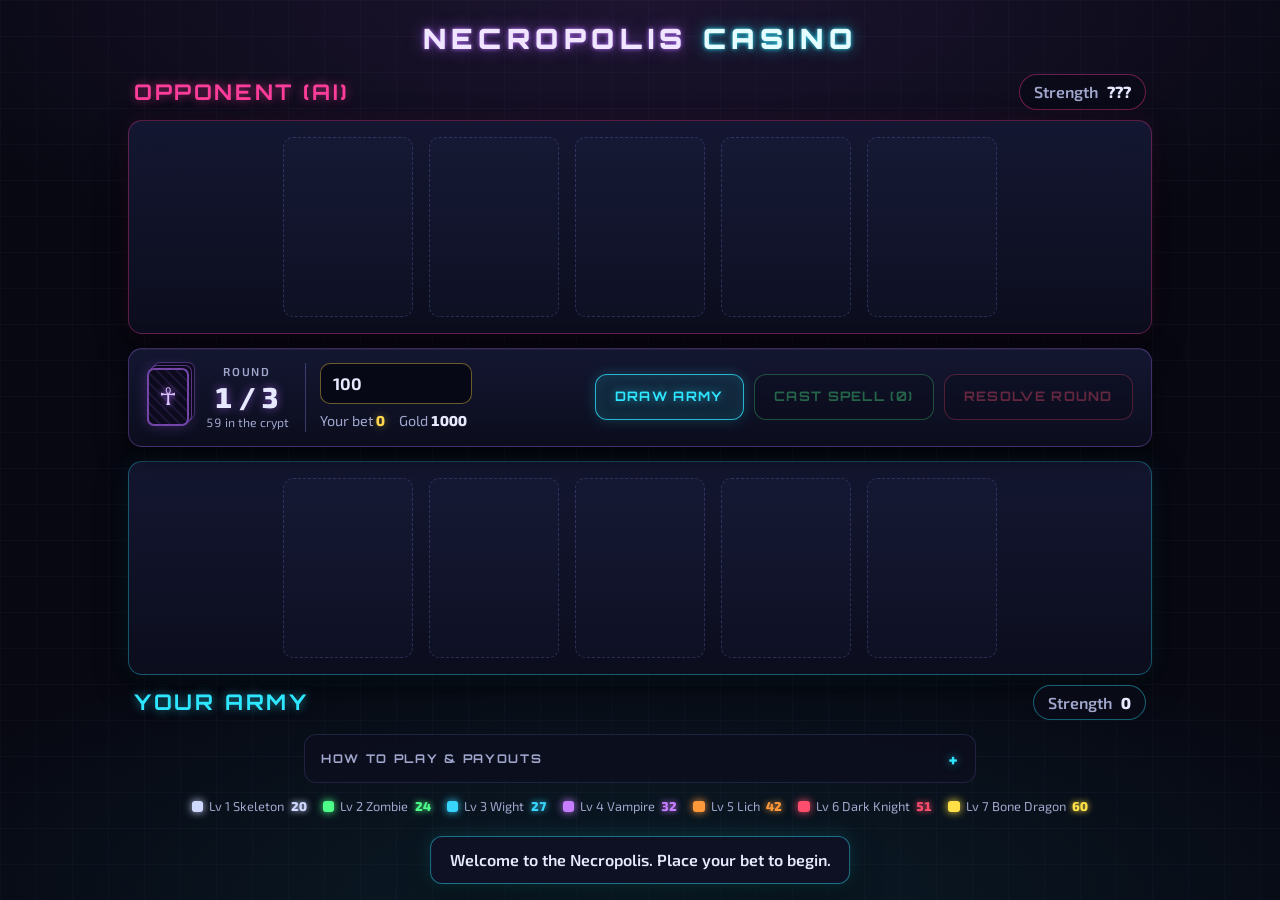
==== commit 6a2255b0: "Give the game a neon look and a phone-friendly layout - Card art: all 14 creatures redrawn in one ne" ====
--- a/necropolis-casino/index.html
+++ b/necropolis-casino/index.html
@@ -4,59 +4,169 @@
     <meta charset="UTF-8">
     <meta name="viewport" content="width=device-width, initial-scale=1.0, viewport-fit=cover">
     <title>Necropolis Casino</title>
-    <link href="https://fonts.googleapis.com/css2?family=Cinzel:wght@400;700;900&display=swap" rel="stylesheet">
+    <link href="https://fonts.googleapis.com/css2?family=Exo+2:wght@400;500;600;700;800&family=Orbitron:wght@600;700;900&display=swap" rel="stylesheet">
     <style>
-        /* Layout: a crypt card table, enemy rank on top, wager belt across the middle, your rank below. */
+        /* Neon Necropolis: bright neon accents on calm, solid dark surfaces.
+           Layout: enemy rank on top, wager belt across the middle, your rank below;
+           on phones the action buttons sit in a bar at the bottom, within thumb reach. */
         :root {
             color-scheme: dark;
-            --bg: #0a0a0c;
-            --bg-glow: #1a1a24;
-            --bg-deep: #050505;
-            --fg: #e5e7eb;
-            --muted: #9ca3af;
-            --panel: rgba(20, 20, 25, 0.8);
-            --line: #374151;
-            --line-strong: #4b5563;
-            --card-ink: #111115;
-            --card-ink-hi: #1f1f2a;
-            --ally: #22c55e;
-            --enemy: #a855f7;
-            --void: #7e22ce;
-            --gold: #facc15;
-            --blood: #ef4444;
-            --font-display: 'Cinzel', 'Trajan Pro', 'Times New Roman', serif;
+            --bg: #070812;
+            --surface: #0f1124;
+            --surface-hi: #151833;
+            --fg: #e7eaff;
+            --muted: #a0a6cc;
+            --faint: #646a96;
+            --line: rgba(140, 150, 255, 0.16);
+            --line-strong: rgba(140, 150, 255, 0.32);
+            --card-ink: #0a0b18;
+            /* Neon accents, as "r g b" so they can take any alpha */
+            --you-rgb: 46 230 255;      /* Your side: cyan */
+            --foe-rgb: 255 61 154;      /* The opponent's side: magenta */
+            --life-rgb: 77 255 136;     /* Animate Dead: green */
+            --void-rgb: 180 107 255;    /* Implosion and the crypt: violet */
+            --gold-rgb: 255 216 77;     /* Bets and fortune: gold */
+            --danger-rgb: 255 77 109;   /* Resolve and losses: red */
+            --you: rgb(var(--you-rgb));
+            --foe: rgb(var(--foe-rgb));
+            --ally: rgb(var(--life-rgb));
+            --enemy: rgb(var(--void-rgb));
+            --void: rgb(var(--void-rgb));
+            --gold: rgb(var(--gold-rgb));
+            --blood: rgb(var(--danger-rgb));
+            --font-display: 'Orbitron', 'Exo 2', system-ui, sans-serif;
+            --font-ui: 'Exo 2', system-ui, -apple-system, 'Segoe UI', Roboto, sans-serif;
+            --font-num: 'Exo 2', system-ui, -apple-system, 'Segoe UI', Roboto, sans-serif; /* Plain digits read fastest */
+            --radius: 14px;
+            --card-radius: 10px;
+            --bar-h: 0px;
             /* Card width: five cards plus gaps and gutters always fit the screen */
-            --cw: min(130px, calc((100vw - 80px) / 5));
-        }
-        @media (min-width: 640px) {
-            :root { --cw: min(130px, calc((100vw - 128px) / 5)); }
-        }
-
-        html { height: 100%; }
+            --cw: min(130px, calc((100vw - 130px) / 5));
+        }
+
+        html { height: 100%; -webkit-text-size-adjust: 100%; }
 
         body {
             min-height: 100%;
             margin: 0;
             display: flex;
             flex-direction: column;
-            font-family: var(--font-display);
+            font-family: var(--font-ui);
+            color: var(--fg);
             background-color: var(--bg);
-            background-image: radial-gradient(circle at 50% 50%, var(--bg-glow) 0%, var(--bg-deep) 100%);
-            color: var(--fg);
+            /* A faint neon grid under soft violet and cyan light */
+            background-image:
+                radial-gradient(ellipse 90% 45% at 50% 0%, rgb(var(--void-rgb) / 0.13), transparent 70%),
+                radial-gradient(ellipse 90% 45% at 50% 100%, rgb(var(--you-rgb) / 0.09), transparent 70%),
+                linear-gradient(rgb(140 150 255 / 0.035) 1px, transparent 1px),
+                linear-gradient(90deg, rgb(140 150 255 / 0.035) 1px, transparent 1px);
+            background-size: auto, auto, 36px 36px, 36px 36px;
             overflow-x: hidden;
             -webkit-user-select: none;
             user-select: none;
-        }
+            -webkit-tap-highlight-color: transparent;
+        }
+
+        button, input { touch-action: manipulation; }
 
         .crypt-table {
             flex: 1;
             display: flex;
             flex-direction: column;
             align-items: center;
+            gap: 14px;
+            padding: calc(18px + env(safe-area-inset-top, 0px)) 16px calc(24px + env(safe-area-inset-bottom, 0px));
+        }
+
+        /* Neon sign title */
+        .brand {
+            margin: 0;
+            font-family: var(--font-display);
+            font-weight: 900;
+            font-size: clamp(1.05rem, 4.4vw, 1.75rem);
+            letter-spacing: 0.2em;
+            text-transform: uppercase;
+            text-align: center;
+            color: #f1e6ff;
+            text-shadow: 0 0 4px rgb(var(--void-rgb) / 0.9), 0 0 16px rgb(var(--void-rgb) / 0.55);
+        }
+        .brand span {
+            color: #e6fdff;
+            text-shadow: 0 0 4px rgb(var(--you-rgb) / 0.9), 0 0 16px rgb(var(--you-rgb) / 0.55);
+        }
+
+        /* Solid panels with a thin neon edge */
+        .panel {
+            background: linear-gradient(180deg, rgb(21 24 51 / 0.94), rgb(12 14 30 / 0.94));
+            border: 1px solid var(--line);
+            border-radius: var(--radius);
+            box-shadow: 0 10px 30px rgb(0 0 0 / 0.55), inset 0 1px 0 rgb(255 255 255 / 0.04);
+        }
+
+        .side {
+            width: 100%;
+            max-width: 64rem;
+            display: flex;
+            flex-direction: column;
+            align-items: center;
+            gap: 10px;
+        }
+        .side-head {
+            width: 100%;
+            display: flex;
+            align-items: center;
             justify-content: space-between;
-            gap: 1rem;
-            padding-block: 1.5rem;
-            padding-inline: 16px;
+            gap: 8px 12px;
+            padding-inline: 6px;
+        }
+        .side-title {
+            margin: 0;
+            min-width: 0;
+            font-family: var(--font-display);
+            font-weight: 700;
+            font-size: clamp(0.92rem, 3.6vw, 1.35rem);
+            letter-spacing: 0.12em;
+            text-transform: uppercase;
+            overflow-wrap: anywhere;
+        }
+        .side-foe .side-title { color: var(--foe); text-shadow: 0 0 10px rgb(var(--foe-rgb) / 0.55); }
+        .side-you .side-title { color: var(--you); text-shadow: 0 0 10px rgb(var(--you-rgb) / 0.55); }
+
+        .strength-chip {
+            flex-shrink: 0;
+            padding: 0.3rem 0.85rem;
+            border-radius: 999px;
+            border: 1px solid var(--line-strong);
+            background: rgb(10 11 24 / 0.85);
+            color: var(--muted);
+            font-weight: 600;
+            font-size: clamp(0.82rem, 3.2vw, 1rem);
+            white-space: nowrap;
+        }
+        .strength-chip b {
+            margin-left: 0.35em;
+            font-family: var(--font-num);
+            font-weight: 800;
+            color: var(--fg);
+            font-variant-numeric: tabular-nums;
+        }
+        .side-foe .strength-chip { border-color: rgb(var(--foe-rgb) / 0.4); }
+        .side-you .strength-chip { border-color: rgb(var(--you-rgb) / 0.4); }
+
+        .board {
+            width: 100%;
+            display: flex;
+            justify-content: center;
+            gap: 16px;
+            padding: 16px;
+        }
+        .side-foe .board {
+            border-color: rgb(var(--foe-rgb) / 0.32);
+            box-shadow: 0 0 22px rgb(var(--foe-rgb) / 0.08), 0 10px 30px rgb(0 0 0 / 0.55);
+        }
+        .side-you .board {
+            border-color: rgb(var(--you-rgb) / 0.32);
+            box-shadow: 0 0 22px rgb(var(--you-rgb) / 0.08), 0 10px 30px rgb(0 0 0 / 0.55);
         }
 
         /* 3D Card Mechanics */
@@ -71,7 +181,7 @@
             position: absolute;
             inset: 0;
             perspective: 800px;
-            border-radius: 0.5rem;
+            border-radius: var(--card-radius);
             transition: transform 0.3s ease, filter 0.3s ease;
         }
 
@@ -79,7 +189,7 @@
             position: relative;
             width: 100%;
             height: 100%;
-            border-radius: 0.5rem;
+            border-radius: var(--card-radius);
             perspective: 1000px;
             transition: scale 0.2s ease;
         }
@@ -101,24 +211,32 @@
             inset: 0;
             -webkit-backface-visibility: hidden;
             backface-visibility: hidden;
-            border-radius: 0.5rem;
+            border-radius: var(--card-radius);
             display: flex;
             flex-direction: column;
             justify-content: space-between;
             padding: calc(var(--cw) * 0.06);
-            box-shadow: 0 4px 6px -1px rgba(0, 0, 0, 0.5);
             background-color: var(--card-ink);
-        }
-
+            box-shadow: 0 6px 14px rgb(0 0 0 / 0.6);
+        }
+
+        /* --lv is the card's level colour (set on each card) */
         .card-front {
+            --lv: var(--fg);
             isolation: isolate;
-            border: 2px solid;
-            background: linear-gradient(180deg, var(--card-ink-hi) 0%, var(--card-ink) 100%);
-        }
-
+            border: 2px solid var(--lv);
+            background: linear-gradient(180deg, #121430 0%, var(--card-ink) 100%);
+            box-shadow: 0 0 16px -5px var(--lv), 0 6px 14px rgb(0 0 0 / 0.6);
+        }
+
+        /* Card back: the crypt's violet neon */
         .card-back {
-            background: repeating-linear-gradient(45deg, #0f0f13, #0f0f13 10px, var(--bg-glow) 10px, var(--bg-glow) 20px);
-            border: 2px solid var(--line);
+            background:
+                radial-gradient(circle at 50% 50%, rgb(var(--void-rgb) / 0.2), transparent 62%),
+                repeating-linear-gradient(45deg, rgb(var(--void-rgb) / 0.08) 0 2px, transparent 2px 9px),
+                #0c0b1e;
+            border: 2px solid rgb(var(--void-rgb) / 0.6);
+            box-shadow: 0 0 14px -5px var(--void), inset 0 0 0 3px #0c0b1e, inset 0 0 0 4px rgb(var(--void-rgb) / 0.25);
             transform: rotateY(180deg);
             align-items: center;
             justify-content: center;
@@ -126,20 +244,22 @@
 
         .card-back::after {
             content: '☥';
-            font-size: calc(var(--cw) * 0.37);
-            color: var(--line);
+            font-family: system-ui, sans-serif;
+            font-size: calc(var(--cw) * 0.36);
+            color: #dcc4ff;
+            text-shadow: 0 0 6px var(--void), 0 0 16px rgb(var(--void-rgb) / 0.6);
         }
 
         .card-name {
             position: relative;
             z-index: 2;
-            font-size: max(8px, calc(var(--cw) * 0.105));
+            font-size: max(8px, calc(var(--cw) * 0.1));
             line-height: 1.15;
             font-weight: 700;
+            letter-spacing: 0.03em;
             text-align: center;
-            padding-bottom: 0.3em;
-            border-bottom: 1px solid var(--line-strong);
-            text-shadow: 0 0 5px currentColor;
+            color: var(--lv);
+            text-shadow: 0 1px 2px #000, 0 0 6px var(--lv);
         }
 
         .card-sigil {
@@ -148,8 +268,9 @@
             align-items: center;
             justify-content: center;
             font-size: calc(var(--cw) * 0.28);
-            opacity: 0.5;
-            text-shadow: 0 0 5px currentColor;
+            color: var(--lv);
+            opacity: 0.6;
+            text-shadow: 0 0 6px var(--lv);
         }
 
         .card-foot {
@@ -159,15 +280,14 @@
             justify-content: center;
         }
 
-        /* Creature art: full-bleed pixel-art picture, shaded at the top and bottom so the name and badges stay readable */
+        /* Creature art: full-bleed neon picture, shaded at the top and bottom so the name and points stay readable */
         .card-art {
             position: absolute;
             inset: 0;
             width: 100%;
             height: 100%;
             object-fit: cover;
-            image-rendering: pixelated; /* Keep the pixel-art edges crisp at any card size */
-            border-radius: calc(0.5rem - 2px);
+            border-radius: calc(var(--card-radius) - 2px);
             pointer-events: none;
             z-index: 0;
         }
@@ -176,31 +296,26 @@
             content: '';
             position: absolute;
             inset: 0;
-            border-radius: calc(0.5rem - 2px);
+            border-radius: calc(var(--card-radius) - 2px);
             background: linear-gradient(180deg,
-                rgba(0, 0, 0, 0.85) 0%, rgba(0, 0, 0, 0) 24%,
-                rgba(0, 0, 0, 0) 76%, rgba(0, 0, 0, 0.55) 100%);
+                rgb(5 6 14 / 0.88) 0%, rgb(5 6 14 / 0) 22%,
+                rgb(5 6 14 / 0) 74%, rgb(5 6 14 / 0.7) 100%);
             pointer-events: none;
             z-index: 1;
-        }
-
-        .card-front.has-art .card-name {
-            border-bottom-color: rgba(156, 163, 175, 0.35);
-            text-shadow: 0 1px 3px #000, 0 0 6px currentColor;
         }
 
         .slot-empty {
             width: 100%;
             height: 100%;
-            border: 2px dashed var(--line);
-            border-radius: 0.5rem;
-            opacity: 0.3;
+            border: 1.5px dashed rgb(140 150 255 / 0.22);
+            border-radius: var(--card-radius);
+            background: rgb(140 150 255 / 0.025);
         }
 
         /* Animations */
         /* A card settling onto the table after its flight from the crypt */
         @keyframes land {
-            0% { transform: scale(1.08); filter: brightness(1.5); }
+            0% { transform: scale(1.08); filter: brightness(1.4); }
             100% { transform: none; filter: none; }
         }
 
@@ -225,10 +340,15 @@
             flex-shrink: 0;
             width: 42px;
             height: 58px;
-            border-radius: 6px;
-            border: 2px solid var(--line);
-            background: repeating-linear-gradient(45deg, #0f0f13, #0f0f13 6px, var(--bg-glow) 6px, var(--bg-glow) 12px);
-            box-shadow: 3px 3px 0 -1px #0f0f13, 3px 3px 0 0 var(--line), 6px 6px 0 -1px #0f0f13, 6px 6px 0 0 var(--line);
+            border-radius: 7px;
+            border: 2px solid rgb(var(--void-rgb) / 0.6);
+            background:
+                repeating-linear-gradient(45deg, rgb(var(--void-rgb) / 0.1) 0 2px, transparent 2px 7px),
+                #0c0b1e;
+            box-shadow:
+                3px -3px 0 -1px #0c0b1e, 3px -3px 0 0 rgb(var(--void-rgb) / 0.45),
+                6px -6px 0 -1px #0c0b1e, 6px -6px 0 0 rgb(var(--void-rgb) / 0.3),
+                0 0 14px rgb(var(--void-rgb) / 0.25);
             display: flex;
             align-items: center;
             justify-content: center;
@@ -236,19 +356,21 @@
         }
         .deck-pile::after {
             content: '☥';
-            font-size: 1.6rem;
-            color: var(--line);
+            font-family: system-ui, sans-serif;
+            font-size: 1.5rem;
+            color: #dcc4ff;
+            text-shadow: 0 0 6px var(--void);
         }
         .deck-pile.empty {
             opacity: 0.3;
         }
 
         @keyframes spectralFlame {
-            0% { transform: scale(1); box-shadow: 0 0 0 rgba(34, 197, 94, 0); filter: brightness(1); }
-            20% { transform: scale(1.15) rotate(-3deg); box-shadow: 0 0 40px rgba(34, 197, 94, 0.8); filter: brightness(1.5); }
-            40% { transform: scale(1.15) rotate(3deg); box-shadow: 0 0 60px rgba(34, 197, 94, 1); filter: brightness(2); }
-            60% { transform: scale(1.15) rotate(-3deg); box-shadow: 0 0 60px rgba(34, 197, 94, 1); filter: brightness(2); }
-            100% { transform: scale(1); box-shadow: 0 0 0 rgba(34, 197, 94, 0); filter: brightness(1); }
+            0% { transform: scale(1); box-shadow: 0 0 0 rgb(var(--life-rgb) / 0); filter: brightness(1); }
+            20% { transform: scale(1.15) rotate(-3deg); box-shadow: 0 0 36px rgb(var(--life-rgb) / 0.8); filter: brightness(1.4); }
+            40% { transform: scale(1.15) rotate(3deg); box-shadow: 0 0 56px rgb(var(--life-rgb) / 1); filter: brightness(1.7); }
+            60% { transform: scale(1.15) rotate(-3deg); box-shadow: 0 0 56px rgb(var(--life-rgb) / 1); filter: brightness(1.7); }
+            100% { transform: scale(1); box-shadow: 0 0 0 rgb(var(--life-rgb) / 0); filter: brightness(1); }
         }
 
         .anim-spectral {
@@ -257,7 +379,7 @@
 
         @keyframes darkVoid {
             0% { transform: scale(1); filter: contrast(1); }
-            30% { transform: scale(0.8) rotate(10deg); filter: contrast(2) invert(0.2); box-shadow: inset 0 0 50px var(--void), 0 0 40px var(--void); }
+            30% { transform: scale(0.8) rotate(10deg); filter: contrast(1.6) hue-rotate(20deg); box-shadow: inset 0 0 50px var(--void), 0 0 40px var(--void); }
             60% { transform: scale(0.1) rotate(-20deg); opacity: 1; }
             100% { transform: scale(0); opacity: 0; }
         }
@@ -276,12 +398,18 @@
             animation: bump 0.35s ease-out;
         }
 
-        /* Targeting Mode */
+        /* Targeting Mode: valid targets glow softly (touch screens have no hover) */
         body.targeting {
             cursor: crosshair;
         }
         body.targeting .card-wrapper {
             cursor: crosshair;
+        }
+        body.targeting #player-slots .card-wrapper {
+            filter: drop-shadow(0 0 5px rgb(var(--life-rgb) / 0.55));
+        }
+        body.targeting #opponent-slots .card-wrapper {
+            filter: drop-shadow(0 0 5px rgb(var(--void-rgb) / 0.6));
         }
         body.targeting .card-wrapper:hover .card-fx,
         body.targeting .card-wrapper:focus-visible .card-fx {
@@ -289,11 +417,11 @@
         }
         body.targeting #player-slots .card-wrapper:hover,
         body.targeting #player-slots .card-wrapper:focus-visible {
-            filter: drop-shadow(0 0 10px var(--ally));
+            filter: drop-shadow(0 0 12px var(--ally));
         }
         body.targeting #opponent-slots .card-wrapper:hover,
         body.targeting #opponent-slots .card-wrapper:focus-visible {
-            filter: drop-shadow(0 0 10px var(--enemy));
+            filter: drop-shadow(0 0 12px var(--enemy));
         }
 
         .card-wrapper:focus-visible {
@@ -307,8 +435,8 @@
             content: '';
             position: absolute;
             inset: 0;
-            border-radius: 0.5rem;
-            border: 2px solid var(--line-strong);
+            border-radius: var(--card-radius);
+            border: 2px solid rgb(140 150 255 / 0.4);
             background: var(--card-ink);
             opacity: 0;
             transition: opacity 0.2s;
@@ -332,52 +460,20 @@
             height: max(22px, calc(var(--cw) * 0.25));
             padding: 0 0.3em;
             border-radius: 999px;
-            background: #000;
+            background: #0a0b18;
             border: 2px solid var(--fg);
             color: #fff;
-            font-weight: 700;
-            font-size: max(10px, calc(var(--cw) * 0.11));
+            font-family: var(--font-num);
+            font-weight: 800;
+            font-size: max(11px, calc(var(--cw) * 0.11));
             font-variant-numeric: tabular-nums;
             display: flex;
             align-items: center;
             justify-content: center;
-            box-shadow: 0 2px 6px rgba(0, 0, 0, 0.6);
+            box-shadow: 0 0 8px rgb(231 234 255 / 0.45), 0 2px 6px rgb(0 0 0 / 0.6);
         }
         .card-count[hidden] {
             display: none;
-        }
-
-        /* UI Elements */
-        .glass-panel {
-            background: var(--panel);
-            -webkit-backdrop-filter: blur(8px);
-            backdrop-filter: blur(8px);
-            border: 1px solid var(--line);
-            box-shadow: 0 10px 30px rgba(0, 0, 0, 0.8);
-        }
-
-        .btn-gothic {
-            background: linear-gradient(180deg, #2d2d3a 0%, var(--bg-glow) 100%);
-            border: 1px solid var(--line-strong);
-            transition: all 0.2s;
-            text-transform: uppercase;
-            letter-spacing: 1px;
-        }
-        @media (min-width: 640px) {
-            .btn-gothic { letter-spacing: 1.5px; }
-        }
-        .btn-gothic:hover:not(:disabled) {
-            background: linear-gradient(180deg, #3f3f52 0%, #2d2d3a 100%);
-            border-color: #6b7280;
-            box-shadow: 0 0 15px rgba(255, 255, 255, 0.1);
-        }
-        .btn-gothic:focus-visible {
-            outline: 2px solid var(--muted);
-            outline-offset: 2px;
-        }
-        .btn-gothic:disabled {
-            opacity: 0.5;
-            cursor: not-allowed;
         }
 
         /* Points plaque: what the card gives; its colour is the creature's level */
@@ -385,57 +481,266 @@
             display: inline-flex;
             align-items: baseline;
             gap: 0.25em;
-            background: rgba(0, 0, 0, 0.82);
-            border: 1px solid;
-            border-radius: 4px;
-            padding: 0.1em 0.5em;
-            font-size: max(11px, calc(var(--cw) * 0.15));
-            font-weight: 700;
+            background: rgb(5 6 14 / 0.86);
+            border: 1px solid var(--lv);
+            border-radius: 999px;
+            padding: 0.12em 0.6em;
+            color: var(--lv);
+            font-family: var(--font-num);
+            font-size: max(12px, calc(var(--cw) * 0.15));
+            font-weight: 800;
             line-height: 1.15;
             font-variant-numeric: tabular-nums;
             white-space: nowrap;
-            text-shadow: 0 0 6px currentColor;
+            text-shadow: 0 0 6px var(--lv);
+            box-shadow: 0 0 10px -3px var(--lv);
         }
         .card-points small {
+            font-family: var(--font-ui);
             font-size: 0.6em;
-            letter-spacing: 0.06em;
+            letter-spacing: 0.08em;
             text-transform: uppercase;
         }
-        @media (max-width: 480px) {
-            .card-points small { display: none; } /* Phone cards are narrow: the number alone */
-        }
+
+        /* Wager belt */
+        .belt {
+            width: 100%;
+            max-width: 64rem;
+            position: relative;
+            z-index: 20;
+            display: flex;
+            flex-wrap: wrap;
+            align-items: center;
+            justify-content: space-between;
+            gap: 14px 18px;
+            padding: 14px 18px;
+            border-color: rgb(var(--void-rgb) / 0.3);
+        }
+        .belt-info {
+            display: flex;
+            align-items: center;
+            gap: 14px;
+        }
+        .round-box {
+            min-width: 5.5rem;
+            text-align: center;
+        }
+        .label {
+            font-size: 0.72rem;
+            font-weight: 600;
+            letter-spacing: 0.14em;
+            text-transform: uppercase;
+            color: var(--muted);
+        }
+        .round-value {
+            font-family: var(--font-num);
+            font-weight: 800;
+            font-size: 1.8rem;
+            line-height: 1.15;
+            color: var(--fg);
+            text-shadow: 0 0 10px rgb(var(--void-rgb) / 0.6);
+            font-variant-numeric: tabular-nums;
+        }
+        .crypt-count {
+            font-size: 0.76rem;
+            color: var(--muted);
+        }
+        .crypt-count span { font-variant-numeric: tabular-nums; }
+        .divider {
+            width: 1px;
+            align-self: stretch;
+            background: var(--line-strong);
+        }
+        .wager {
+            display: flex;
+            flex-direction: column;
+            gap: 6px;
+        }
+        .bet-input {
+            width: 9.5rem;
+            padding: 0.45rem 0.75rem;
+            border-radius: 10px;
+            border: 1px solid rgb(var(--gold-rgb) / 0.4);
+            background: #070815;
+            color: var(--fg);
+            font-family: var(--font-num);
+            font-weight: 700;
+            font-size: 1.05rem;
+            transition: border-color 0.2s, box-shadow 0.2s;
+        }
+        .bet-input::placeholder {
+            color: var(--faint);
+            font-family: var(--font-ui);
+            font-weight: 500;
+        }
+        .bet-input:focus {
+            outline: none;
+            border-color: var(--gold);
+            box-shadow: 0 0 0 3px rgb(var(--gold-rgb) / 0.16), 0 0 14px rgb(var(--gold-rgb) / 0.3);
+        }
+        .bet-input:disabled { opacity: 0.55; }
+        .wager-stats {
+            display: flex;
+            flex-wrap: wrap;
+            gap: 2px 14px;
+            font-size: 0.9rem;
+            color: var(--muted);
+        }
+        .wager-stats b {
+            font-family: var(--font-num);
+            font-weight: 800;
+            font-variant-numeric: tabular-nums;
+        }
+        .stat-bet b { color: var(--gold); text-shadow: 0 0 8px rgb(var(--gold-rgb) / 0.45); }
+        .stat-gold b { color: var(--fg); }
+
+        .action-bar {
+            display: flex;
+            flex-wrap: wrap;
+            justify-content: center;
+            gap: 10px;
+        }
+
+        /* Neon buttons: --tone is the button's colour */
+        .btn-neon {
+            --tone: var(--you-rgb);
+            min-height: 46px;
+            padding: 0.6rem 1.2rem;
+            border-radius: 12px;
+            border: 1.5px solid rgb(var(--tone) / 0.75);
+            background: rgb(10 11 24 / 0.9);
+            color: rgb(var(--tone));
+            font-family: var(--font-display);
+            font-weight: 700;
+            font-size: 0.82rem;
+            letter-spacing: 0.1em;
+            line-height: 1.2;
+            text-transform: uppercase;
+            text-shadow: 0 0 8px rgb(var(--tone) / 0.5);
+            box-shadow: 0 0 14px rgb(var(--tone) / 0.2), inset 0 0 14px rgb(var(--tone) / 0.08);
+            transition: background 0.2s, box-shadow 0.2s, opacity 0.2s, transform 0.1s;
+        }
+        .btn-neon:hover:not(:disabled) {
+            background: rgb(var(--tone) / 0.12);
+            box-shadow: 0 0 22px rgb(var(--tone) / 0.35), inset 0 0 16px rgb(var(--tone) / 0.14);
+        }
+        .btn-neon:active:not(:disabled) { transform: translateY(1px); }
+        .btn-neon:focus-visible {
+            outline: 2px solid rgb(var(--tone));
+            outline-offset: 3px;
+        }
+        .btn-neon:disabled {
+            opacity: 0.35;
+            cursor: not-allowed;
+            box-shadow: none;
+            text-shadow: none;
+        }
+        .btn-main { --tone: var(--you-rgb); background: rgb(var(--you-rgb) / 0.1); }
+        .btn-life { --tone: var(--life-rgb); }
+        .btn-danger { --tone: var(--danger-rgb); }
+
+        /* How to play: tucked away until wanted */
+        .rules {
+            width: 100%;
+            max-width: 42rem;
+            border: 1px solid var(--line);
+            border-radius: 12px;
+            background: rgb(12 14 30 / 0.75);
+        }
+        .rules summary {
+            display: flex;
+            align-items: center;
+            justify-content: space-between;
+            min-height: 44px;
+            padding: 0.6rem 1rem;
+            cursor: pointer;
+            list-style: none;
+            font-family: var(--font-display);
+            font-weight: 700;
+            font-size: 0.75rem;
+            letter-spacing: 0.14em;
+            text-transform: uppercase;
+            color: var(--muted);
+        }
+        .rules summary::-webkit-details-marker { display: none; }
+        .rules summary::after {
+            content: '+';
+            font-size: 1.15rem;
+            color: var(--you);
+            text-shadow: 0 0 8px rgb(var(--you-rgb) / 0.6);
+        }
+        .rules[open] summary::after { content: '−'; }
+        .rules summary:focus-visible {
+            outline: 2px solid var(--you);
+            outline-offset: -2px;
+            border-radius: 12px;
+        }
+        .rules p {
+            margin: 0;
+            padding: 0 1rem 1rem;
+            color: var(--muted);
+            font-size: 0.92rem;
+            line-height: 1.6;
+            text-wrap: pretty;
+        }
+        .hl-life { color: var(--ally); }
+        .hl-void { color: var(--enemy); }
+        .hl-gold { color: var(--gold); }
 
         /* Colour key under the rules */
         .level-legend {
             display: flex;
             flex-wrap: wrap;
             justify-content: center;
-            gap: 0.35rem 1rem;
+            gap: 0.4rem 1rem;
             margin: 0;
             padding: 0 0.5rem;
             list-style: none;
-            font-size: 0.75rem;
+            font-size: 0.8rem;
             color: var(--muted);
         }
         .level-legend li {
             display: inline-flex;
             align-items: center;
-            gap: 0.35rem;
+            gap: 0.4rem;
             white-space: nowrap;
         }
         .level-legend b {
+            font-family: var(--font-num);
+            font-weight: 800;
             font-variant-numeric: tabular-nums;
+            color: var(--lv);
+            text-shadow: 0 0 6px var(--lv);
         }
         .legend-swatch {
             width: 0.7rem;
             height: 0.7rem;
-            border-radius: 2px;
+            border-radius: 3px;
+            background: var(--lv);
+            box-shadow: 0 0 8px var(--lv);
         }
 
         #toast {
-            max-width: calc(100vw - 32px);
+            position: fixed;
+            left: 50%;
+            bottom: calc(var(--bar-h) + 16px + env(safe-area-inset-bottom, 0px));
+            z-index: 50;
+            transform: translateX(-50%);
+            width: max-content;
+            max-width: min(32rem, calc(100vw - 32px));
+            padding: 0.7rem 1.15rem;
+            border-radius: 12px;
+            border: 1px solid rgb(var(--you-rgb) / 0.45);
+            background: rgb(15 17 36 / 0.97);
+            box-shadow: 0 0 18px rgb(var(--you-rgb) / 0.16), 0 10px 30px rgb(0 0 0 / 0.6);
+            color: var(--fg);
+            font-weight: 600;
+            font-size: 1rem;
             text-align: center;
-            top: calc(1.25rem + env(safe-area-inset-top, 0px));
+            text-wrap: balance;
+            opacity: 0;
+            pointer-events: none;
+            transition: opacity 0.3s;
         }
 
         /* Crypt Fortune: the luck roll after a win */
@@ -447,7 +752,7 @@
             align-items: center;
             justify-content: center;
             padding: 16px;
-            background: rgba(5, 5, 8, 0.72);
+            background: rgb(4 5 12 / 0.78);
         }
         .fortune[hidden] {
             display: none;
@@ -455,12 +760,15 @@
         .fortune-panel {
             width: min(380px, 100%);
             padding: 1.5rem 1.25rem;
-            border-radius: 0.75rem;
             text-align: center;
+            border-color: rgb(var(--void-rgb) / 0.4);
+            box-shadow: 0 0 30px rgb(var(--void-rgb) / 0.18), 0 10px 30px rgb(0 0 0 / 0.6);
         }
         .fortune-title {
-            font-size: 0.8rem;
-            letter-spacing: 0.2em;
+            font-family: var(--font-display);
+            font-size: 0.75rem;
+            font-weight: 700;
+            letter-spacing: 0.22em;
             text-transform: uppercase;
             color: var(--muted);
         }
@@ -471,18 +779,20 @@
             display: flex;
             align-items: center;
             justify-content: center;
-            border-radius: 0.5rem;
+            border-radius: 12px;
             border: 2px solid var(--line-strong);
-            background: #000;
+            background: #05060e;
             color: var(--fg);
-            font-size: 2.6rem;
-            font-weight: 900;
+            font-family: var(--font-num);
+            font-size: 2.5rem;
+            font-weight: 800;
             font-variant-numeric: tabular-nums;
             transition: color 0.3s, border-color 0.3s, box-shadow 0.3s;
         }
         .fortune-headline {
             min-height: 1.4em;
-            font-size: 1.6rem;
+            font-family: var(--font-display);
+            font-size: 1.45rem;
             font-weight: 900;
             letter-spacing: 0.08em;
             text-wrap: balance;
@@ -493,12 +803,12 @@
             color: var(--fg);
             text-wrap: balance;
         }
-        .fortune.tier-lucky .fortune-reel { color: var(--ally); border-color: var(--ally); box-shadow: 0 0 24px rgba(34, 197, 94, 0.6); }
-        .fortune.tier-lucky .fortune-headline { color: var(--ally); text-shadow: 0 0 12px rgba(34, 197, 94, 0.8); }
-        .fortune.tier-big .fortune-reel { color: var(--gold); border-color: var(--gold); box-shadow: 0 0 36px rgba(250, 204, 21, 0.75); }
-        .fortune.tier-big .fortune-headline { color: var(--gold); text-shadow: 0 0 16px rgba(250, 204, 21, 0.9); }
-        .fortune.tier-mega .fortune-reel { color: var(--blood); border-color: var(--blood); box-shadow: 0 0 48px rgba(239, 68, 68, 0.85), 0 0 90px rgba(126, 34, 206, 0.7); }
-        .fortune.tier-mega .fortune-headline { color: var(--blood); text-shadow: 0 0 18px rgba(239, 68, 68, 0.9), 0 0 36px rgba(126, 34, 206, 0.9); }
+        .fortune.tier-lucky .fortune-reel { color: var(--ally); border-color: var(--ally); box-shadow: 0 0 24px rgb(var(--life-rgb) / 0.55); }
+        .fortune.tier-lucky .fortune-headline { color: var(--ally); text-shadow: 0 0 12px rgb(var(--life-rgb) / 0.75); }
+        .fortune.tier-big .fortune-reel { color: var(--gold); border-color: var(--gold); box-shadow: 0 0 34px rgb(var(--gold-rgb) / 0.7); }
+        .fortune.tier-big .fortune-headline { color: var(--gold); text-shadow: 0 0 16px rgb(var(--gold-rgb) / 0.85); }
+        .fortune.tier-mega .fortune-reel { color: var(--foe); border-color: var(--foe); box-shadow: 0 0 44px rgb(var(--foe-rgb) / 0.8), 0 0 90px rgb(var(--void-rgb) / 0.6); }
+        .fortune.tier-mega .fortune-headline { color: var(--foe); text-shadow: 0 0 18px rgb(var(--foe-rgb) / 0.85), 0 0 36px rgb(var(--void-rgb) / 0.85); }
         .fortune.tier-big .fortune-panel,
         .fortune.tier-mega .fortune-panel {
             animation: fortunePulse 0.9s ease-in-out 3;
@@ -506,6 +816,108 @@
         @keyframes fortunePulse {
             0%, 100% { transform: scale(1); }
             50% { transform: scale(1.06); }
+        }
+
+        /* Phones: tighter edges, bigger cards, buttons in a bar at the bottom */
+        @media (max-width: 640px) {
+            :root {
+                --cw: calc((100vw - 62px) / 5);
+                --bar-h: 68px;
+                --radius: 12px;
+                --card-radius: 8px;
+            }
+            .crypt-table {
+                gap: 10px;
+                padding: calc(12px + env(safe-area-inset-top, 0px)) 10px calc(var(--bar-h) + 18px + env(safe-area-inset-bottom, 0px));
+            }
+            .side { gap: 6px; }
+            .side-head { padding-inline: 2px; }
+            .board { gap: 6px; padding: 9px 6px; }
+            .belt { padding: 10px 12px; gap: 10px; }
+            .belt-info { width: 100%; justify-content: space-between; gap: 10px; }
+            .deck-pile { width: 34px; height: 47px; }
+            .deck-pile::after { font-size: 1.2rem; }
+            .round-box { min-width: 0; }
+            .round-value { font-size: 1.35rem; }
+            .bet-input { width: 100%; max-width: 9rem; font-size: 16px; } /* 16px stops iOS zooming in */
+            .wager-stats { font-size: 0.82rem; gap: 0 12px; }
+            .card-points small { display: none; } /* Phone cards are narrow: the number alone */
+            .action-bar {
+                position: fixed;
+                left: 0;
+                right: 0;
+                bottom: 0;
+                z-index: 40;
+                flex-wrap: nowrap;
+                gap: 8px;
+                padding: 10px 10px calc(10px + env(safe-area-inset-bottom, 0px));
+                background: rgb(7 8 18 / 0.95);
+                border-top: 1px solid rgb(var(--void-rgb) / 0.32);
+                box-shadow: 0 -10px 30px rgb(0 0 0 / 0.6);
+                -webkit-backdrop-filter: blur(10px);
+                backdrop-filter: blur(10px);
+            }
+            .action-bar .btn-neon {
+                flex: 1 1 0;
+                min-width: 0;
+                min-height: 48px;
+                padding: 0.45rem 0.35rem;
+                font-size: 0.66rem;
+                letter-spacing: 0.06em;
+            }
+            #toast { font-size: 0.95rem; }
+            .card-count { top: -11px; right: -8px; } /* Clear of the card name on narrow cards */
+            .rules p { font-size: 0.9rem; }
+            .level-legend { font-size: 0.74rem; gap: 0.35rem 0.8rem; }
+        }
+
+        /* Phones held sideways: cards sized by the screen's height, so both armies and the buttons fit */
+        @media (orientation: landscape) and (max-height: 520px) {
+            :root {
+                --cw: min(110px, calc((100vh - 190px) / 2.77), calc((100vw - 120px) / 5));
+                --bar-h: 0px;
+            }
+            @supports (height: 100dvh) {
+                :root { --cw: min(110px, calc((100dvh - 190px) / 2.77), calc((100vw - 120px) / 5)); }
+            }
+            .brand { display: none; }
+            .crypt-table {
+                gap: 8px;
+                padding: 8px max(16px, env(safe-area-inset-right, 0px)) calc(12px + env(safe-area-inset-bottom, 0px)) max(16px, env(safe-area-inset-left, 0px));
+            }
+            .side { gap: 4px; }
+            .side-title { font-size: 0.9rem; }
+            .strength-chip { padding: 0.15rem 0.7rem; font-size: 0.82rem; }
+            .board { gap: 10px; padding: 6px; }
+            .belt { padding: 6px 12px; gap: 8px 14px; }
+            .belt-info { width: auto; gap: 12px; }
+            .deck-pile { width: 30px; height: 41px; }
+            .deck-pile::after { font-size: 1.05rem; }
+            .round-value { font-size: 1.2rem; }
+            .label, .crypt-count { font-size: 0.68rem; }
+            .bet-input { width: 7.5rem; padding: 0.3rem 0.6rem; }
+            .wager { gap: 3px; }
+            .wager-stats { font-size: 0.8rem; }
+            .action-bar {
+                position: static;
+                flex-wrap: nowrap;
+                gap: 8px;
+                padding: 0;
+                background: none;
+                border: 0;
+                box-shadow: none;
+                -webkit-backdrop-filter: none;
+                backdrop-filter: none;
+            }
+            .action-bar .btn-neon {
+                flex: 0 1 auto;
+                min-height: 40px;
+                padding: 0.4rem 0.8rem;
+                font-size: 0.68rem;
+                letter-spacing: 0.06em;
+            }
+            .card-points small { display: none; }
+            #toast { top: 8px; bottom: auto; } /* Over the opponent's title, clear of your own cards */
         }
 
         @media (prefers-reduced-motion: reduce) {
@@ -517,74 +929,84 @@
         }
     </style>
     <!-- build:tailwind (precompiled Tailwind CSS, generated by build.py) -->
-    <style id="tailwind">*,:after,:before{--tw-border-spacing-x:0;--tw-border-spacing-y:0;--tw-translate-x:0;--tw-translate-y:0;--tw-rotate:0;--tw-skew-x:0;--tw-skew-y:0;--tw-scale-x:1;--tw-scale-y:1;--tw-pan-x: ;--tw-pan-y: ;--tw-pinch-zoom: ;--tw-scroll-snap-strictness:proximity;--tw-gradient-from-position: ;--tw-gradient-via-position: ;--tw-gradient-to-position: ;--tw-ordinal: ;--tw-slashed-zero: ;--tw-numeric-figure: ;--tw-numeric-spacing: ;--tw-numeric-fraction: ;--tw-ring-inset: ;--tw-ring-offset-width:0px;--tw-ring-offset-color:#fff;--tw-ring-color:rgba(59,130,246,.5);--tw-ring-offset-shadow:0 0 #0000;--tw-ring-shadow:0 0 #0000;--tw-shadow:0 0 #0000;--tw-shadow-colored:0 0 #0000;--tw-blur: ;--tw-brightness: ;--tw-contrast: ;--tw-grayscale: ;--tw-hue-rotate: ;--tw-invert: ;--tw-saturate: ;--tw-sepia: ;--tw-drop-shadow: ;--tw-backdrop-blur: ;--tw-backdrop-brightness: ;--tw-backdrop-contrast: ;--tw-backdrop-grayscale: ;--tw-backdrop-hue-rotate: ;--tw-backdrop-invert: ;--tw-backdrop-opacity: ;--tw-backdrop-saturate: ;--tw-backdrop-sepia: ;--tw-contain-size: ;--tw-contain-layout: ;--tw-contain-paint: ;--tw-contain-style: }::backdrop{--tw-border-spacing-x:0;--tw-border-spacing-y:0;--tw-translate-x:0;--tw-translate-y:0;--tw-rotate:0;--tw-skew-x:0;--tw-skew-y:0;--tw-scale-x:1;--tw-scale-y:1;--tw-pan-x: ;--tw-pan-y: ;--tw-pinch-zoom: ;--tw-scroll-snap-strictness:proximity;--tw-gradient-from-position: ;--tw-gradient-via-position: ;--tw-gradient-to-position: ;--tw-ordinal: ;--tw-slashed-zero: ;--tw-numeric-figure: ;--tw-numeric-spacing: ;--tw-numeric-fraction: ;--tw-ring-inset: ;--tw-ring-offset-width:0px;--tw-ring-offset-color:#fff;--tw-ring-color:rgba(59,130,246,.5);--tw-ring-offset-shadow:0 0 #0000;--tw-ring-shadow:0 0 #0000;--tw-shadow:0 0 #0000;--tw-shadow-colored:0 0 #0000;--tw-blur: ;--tw-brightness: ;--tw-contrast: ;--tw-grayscale: ;--tw-hue-rotate: ;--tw-invert: ;--tw-saturate: ;--tw-sepia: ;--tw-drop-shadow: ;--tw-backdrop-blur: ;--tw-backdrop-brightness: ;--tw-backdrop-contrast: ;--tw-backdrop-grayscale: ;--tw-backdrop-hue-rotate: ;--tw-backdrop-invert: ;--tw-backdrop-opacity: ;--tw-backdrop-saturate: ;--tw-backdrop-sepia: ;--tw-contain-size: ;--tw-contain-layout: ;--tw-contain-paint: ;--tw-contain-style: }/*! tailwindcss v3.4.17 | MIT License | https://tailwindcss.com*/*,:after,:before{box-sizing:border-box;border:0 solid #e5e7eb}:after,:before{--tw-content:""}:host,html{line-height:1.5;-webkit-text-size-adjust:100%;-moz-tab-size:4;-o-tab-size:4;tab-size:4;font-family:ui-sans-serif,system-ui,sans-serif,Apple Color Emoji,Segoe UI Emoji,Segoe UI Symbol,Noto Color Emoji;font-feature-settings:normal;font-variation-settings:normal;-webkit-tap-highlight-color:transparent}body{margin:0;line-height:inherit}hr{height:0;color:inherit;border-top-width:1px}abbr:where([title]){-webkit-text-decoration:underline dotted;text-decoration:underline dotted}h1,h2,h3,h4,h5,h6{font-size:inherit;font-weight:inherit}a{color:inherit;text-decoration:inherit}b,strong{font-weight:bolder}code,kbd,pre,samp{font-family:ui-monospace,SFMono-Regular,Menlo,Monaco,Consolas,Liberation Mono,Courier New,monospace;font-feature-settings:normal;font-variation-settings:normal;font-size:1em}small{font-size:80%}sub,sup{font-size:75%;line-height:0;position:relative;vertical-align:baseline}sub{bottom:-.25em}sup{top:-.5em}table{text-indent:0;border-color:inherit;border-collapse:collapse}button,input,optgroup,select,textarea{font-family:inherit;font-feature-settings:inherit;font-variation-settings:inherit;font-size:100%;font-weight:inherit;line-height:inherit;letter-spacing:inherit;color:inherit;margin:0;padding:0}button,select{text-transform:none}button,input:where([type=button]),input:where([type=reset]),input:where([type=submit]){-webkit-appearance:button;background-color:transparent;background-image:none}:-moz-focusring{outline:auto}:-moz-ui-invalid{box-shadow:none}progress{vertical-align:baseline}::-webkit-inner-spin-button,::-webkit-outer-spin-button{height:auto}[type=search]{-webkit-appearance:textfield;outline-offset:-2px}::-webkit-search-decoration{-webkit-appearance:none}::-webkit-file-upload-button{-webkit-appearance:button;font:inherit}summary{display:list-item}blockquote,dd,dl,figure,h1,h2,h3,h4,h5,h6,hr,p,pre{margin:0}fieldset{margin:0}fieldset,legend{padding:0}menu,ol,ul{list-style:none;margin:0;padding:0}dialog{padding:0}textarea{resize:vertical}input::-moz-placeholder,textarea::-moz-placeholder{opacity:1;color:#9ca3af}input::placeholder,textarea::placeholder{opacity:1;color:#9ca3af}[role=button],button{cursor:pointer}:disabled{cursor:default}audio,canvas,embed,iframe,img,object,svg,video{display:block;vertical-align:middle}img,video{max-width:100%;height:auto}[hidden]:where(:not([hidden=until-found])){display:none}.container{width:100%}@media (min-width:640px){.container{max-width:640px}}@media (min-width:768px){.container{max-width:768px}}@media (min-width:1024px){.container{max-width:1024px}}@media (min-width:1280px){.container{max-width:1280px}}@media (min-width:1536px){.container{max-width:1536px}}.sr-only{position:absolute;width:1px;height:1px;padding:0;margin:-1px;overflow:hidden;clip:rect(0,0,0,0);white-space:nowrap;border-width:0}.pointer-events-none{pointer-events:none}.fixed{position:fixed}.absolute{position:absolute}.relative{position:relative}.left-1\/2{left:50%}.isolate{isolation:isolate}.z-20{z-index:20}.z-50{z-index:50}.flex{display:flex}.table{display:table}.hidden{display:none}.h-14{height:3.5rem}.w-40{width:10rem}.w-full{width:100%}.w-px{width:1px}.max-w-2xl{max-width:42rem}.max-w-5xl{max-width:64rem}.flex-shrink{flex-shrink:1}.flex-grow{flex-grow:1}.-translate-x-1\/2{--tw-translate-x:-50%}.-translate-x-1\/2,.transform{transform:translate(var(--tw-translate-x),var(--tw-translate-y)) rotate(var(--tw-rotate)) skewX(var(--tw-skew-x)) skewY(var(--tw-skew-y)) scaleX(var(--tw-scale-x)) scaleY(var(--tw-scale-y))}.flex-col{flex-direction:column}.flex-wrap{flex-wrap:wrap}.items-start{align-items:flex-start}.items-end{align-items:flex-end}.items-center{align-items:center}.justify-center{justify-content:center}.justify-between{justify-content:space-between}.gap-1{gap:.25rem}.gap-2{gap:.5rem}.gap-3{gap:.75rem}.gap-x-3{-moz-column-gap:.75rem;column-gap:.75rem}.gap-y-4{row-gap:1rem}.text-wrap{text-wrap:wrap}.rounded{border-radius:.25rem}.rounded-xl{border-radius:.75rem}.border{border-width:1px}.border-y{border-top-width:1px;border-bottom-width:1px}.border-gray-500{--tw-border-opacity:1;border-color:rgb(107 114 128/var(--tw-border-opacity,1))}.border-gray-700{--tw-border-opacity:1;border-color:rgb(55 65 81/var(--tw-border-opacity,1))}.border-green-900{--tw-border-opacity:1;border-color:rgb(20 83 45/var(--tw-border-opacity,1))}.border-red-900{--tw-border-opacity:1;border-color:rgb(127 29 29/var(--tw-border-opacity,1))}.bg-gray-600{--tw-bg-opacity:1;background-color:rgb(75 85 99/var(--tw-bg-opacity,1))}.bg-gray-900{--tw-bg-opacity:1;background-color:rgb(17 24 39/var(--tw-bg-opacity,1))}.p-2{padding:.5rem}.p-3{padding:.75rem}.px-2{padding-left:.5rem;padding-right:.5rem}.px-3{padding-left:.75rem;padding-right:.75rem}.px-4{padding-left:1rem;padding-right:1rem}.px-6{padding-left:1.5rem;padding-right:1.5rem}.py-1{padding-top:.25rem;padding-bottom:.25rem}.py-2{padding-top:.5rem;padding-bottom:.5rem}.py-3{padding-top:.75rem;padding-bottom:.75rem}.text-center{text-align:center}.text-2xl{font-size:1.5rem;line-height:2rem}.text-base{font-size:1rem;line-height:1.5rem}.text-lg{font-size:1.125rem;line-height:1.75rem}.text-sm{font-size:.875rem;line-height:1.25rem}.text-xs{font-size:.75rem;line-height:1rem}.font-bold{font-weight:700}.uppercase{text-transform:uppercase}.tabular-nums{--tw-numeric-spacing:tabular-nums;font-variant-numeric:var(--tw-ordinal) var(--tw-slashed-zero) var(--tw-numeric-figure) var(--tw-numeric-spacing) var(--tw-numeric-fraction)}.leading-relaxed{line-height:1.625}.tracking-widest{letter-spacing:.1em}.text-blue-400{--tw-text-opacity:1;color:rgb(96 165 250/var(--tw-text-opacity,1))}.text-gray-300{--tw-text-opacity:1;color:rgb(209 213 219/var(--tw-text-opacity,1))}.text-gray-400{--tw-text-opacity:1;color:rgb(156 163 175/var(--tw-text-opacity,1))}.text-gray-500{--tw-text-opacity:1;color:rgb(107 114 128/var(--tw-text-opacity,1))}.text-green-400{--tw-text-opacity:1;color:rgb(74 222 128/var(--tw-text-opacity,1))}.text-purple-400{--tw-text-opacity:1;color:rgb(192 132 252/var(--tw-text-opacity,1))}.text-red-400{--tw-text-opacity:1;color:rgb(248 113 113/var(--tw-text-opacity,1))}.text-red-500{--tw-text-opacity:1;color:rgb(239 68 68/var(--tw-text-opacity,1))}.text-white{--tw-text-opacity:1;color:rgb(255 255 255/var(--tw-text-opacity,1))}.text-yellow-500{--tw-text-opacity:1;color:rgb(234 179 8/var(--tw-text-opacity,1))}.opacity-0{opacity:0}.outline{outline-style:solid}.blur{--tw-blur:blur(8px)}.blur,.drop-shadow{filter:var(--tw-blur) var(--tw-brightness) var(--tw-contrast) var(--tw-grayscale) var(--tw-hue-rotate) var(--tw-invert) var(--tw-saturate) var(--tw-sepia) var(--tw-drop-shadow)}.drop-shadow{--tw-drop-shadow:drop-shadow(0 1px 2px rgba(0,0,0,.1)) drop-shadow(0 1px 1px rgba(0,0,0,.06))}.drop-shadow-md{--tw-drop-shadow:drop-shadow(0 4px 3px rgba(0,0,0,.07)) drop-shadow(0 2px 2px rgba(0,0,0,.06))}.drop-shadow-md,.invert{filter:var(--tw-blur) var(--tw-brightness) var(--tw-contrast) var(--tw-grayscale) var(--tw-hue-rotate) var(--tw-invert) var(--tw-saturate) var(--tw-sepia) var(--tw-drop-shadow)}.invert{--tw-invert:invert(100%)}.filter{filter:var(--tw-blur) var(--tw-brightness) var(--tw-contrast) var(--tw-grayscale) var(--tw-hue-rotate) var(--tw-invert) var(--tw-saturate) var(--tw-sepia) var(--tw-drop-shadow)}.backdrop-filter{-webkit-backdrop-filter:var(--tw-backdrop-blur) var(--tw-backdrop-brightness) var(--tw-backdrop-contrast) var(--tw-backdrop-grayscale) var(--tw-backdrop-hue-rotate) var(--tw-backdrop-invert) var(--tw-backdrop-opacity) var(--tw-backdrop-saturate) var(--tw-backdrop-sepia);backdrop-filter:var(--tw-backdrop-blur) var(--tw-backdrop-brightness) var(--tw-backdrop-contrast) var(--tw-backdrop-grayscale) var(--tw-backdrop-hue-rotate) var(--tw-backdrop-invert) var(--tw-backdrop-opacity) var(--tw-backdrop-saturate) var(--tw-backdrop-sepia)}.transition{transition-property:color,background-color,border-color,text-decoration-color,fill,stroke,opacity,box-shadow,transform,filter,-webkit-backdrop-filter;transition-property:color,background-color,border-color,text-decoration-color,fill,stroke,opacity,box-shadow,transform,filter,backdrop-filter;transition-property:color,background-color,border-color,text-decoration-color,fill,stroke,opacity,box-shadow,transform,filter,backdrop-filter,-webkit-backdrop-filter;transition-timing-function:cubic-bezier(.4,0,.2,1);transition-duration:.15s}.transition-opacity{transition-property:opacity;transition-timing-function:cubic-bezier(.4,0,.2,1);transition-duration:.15s}.duration-300{transition-duration:.3s}.ease-in{transition-timing-function:cubic-bezier(.4,0,1,1)}.ease-in-out{transition-timing-function:cubic-bezier(.4,0,.2,1)}.ease-out{transition-timing-function:cubic-bezier(0,0,.2,1)}.focus\:border-gray-500:focus{--tw-border-opacity:1;border-color:rgb(107 114 128/var(--tw-border-opacity,1))}.focus\:outline-none:focus{outline:2px solid transparent;outline-offset:2px}@media (min-width:640px){.sm\:gap-3{gap:.75rem}.sm\:gap-4{gap:1rem}.sm\:p-4{padding:1rem}.sm\:px-4{padding-left:1rem;padding-right:1rem}.sm\:px-5{padding-left:1.25rem;padding-right:1.25rem}.sm\:px-8{padding-left:2rem;padding-right:2rem}.sm\:py-2{padding-top:.5rem;padding-bottom:.5rem}.sm\:py-3{padding-top:.75rem;padding-bottom:.75rem}.sm\:text-2xl{font-size:1.5rem;line-height:2rem}.sm\:text-3xl{font-size:1.875rem;line-height:2.25rem}.sm\:text-base{font-size:1rem;line-height:1.5rem}.sm\:text-lg{font-size:1.125rem;line-height:1.75rem}.sm\:text-sm{font-size:.875rem;line-height:1.25rem}.sm\:text-xl{font-size:1.25rem;line-height:1.75rem}}@media (min-width:1024px){.lg\:justify-between{justify-content:space-between}}</style>
+    <style id="tailwind">*,:after,:before{--tw-border-spacing-x:0;--tw-border-spacing-y:0;--tw-translate-x:0;--tw-translate-y:0;--tw-rotate:0;--tw-skew-x:0;--tw-skew-y:0;--tw-scale-x:1;--tw-scale-y:1;--tw-pan-x: ;--tw-pan-y: ;--tw-pinch-zoom: ;--tw-scroll-snap-strictness:proximity;--tw-gradient-from-position: ;--tw-gradient-via-position: ;--tw-gradient-to-position: ;--tw-ordinal: ;--tw-slashed-zero: ;--tw-numeric-figure: ;--tw-numeric-spacing: ;--tw-numeric-fraction: ;--tw-ring-inset: ;--tw-ring-offset-width:0px;--tw-ring-offset-color:#fff;--tw-ring-color:rgba(59,130,246,.5);--tw-ring-offset-shadow:0 0 #0000;--tw-ring-shadow:0 0 #0000;--tw-shadow:0 0 #0000;--tw-shadow-colored:0 0 #0000;--tw-blur: ;--tw-brightness: ;--tw-contrast: ;--tw-grayscale: ;--tw-hue-rotate: ;--tw-invert: ;--tw-saturate: ;--tw-sepia: ;--tw-drop-shadow: ;--tw-backdrop-blur: ;--tw-backdrop-brightness: ;--tw-backdrop-contrast: ;--tw-backdrop-grayscale: ;--tw-backdrop-hue-rotate: ;--tw-backdrop-invert: ;--tw-backdrop-opacity: ;--tw-backdrop-saturate: ;--tw-backdrop-sepia: ;--tw-contain-size: ;--tw-contain-layout: ;--tw-contain-paint: ;--tw-contain-style: }::backdrop{--tw-border-spacing-x:0;--tw-border-spacing-y:0;--tw-translate-x:0;--tw-translate-y:0;--tw-rotate:0;--tw-skew-x:0;--tw-skew-y:0;--tw-scale-x:1;--tw-scale-y:1;--tw-pan-x: ;--tw-pan-y: ;--tw-pinch-zoom: ;--tw-scroll-snap-strictness:proximity;--tw-gradient-from-position: ;--tw-gradient-via-position: ;--tw-gradient-to-position: ;--tw-ordinal: ;--tw-slashed-zero: ;--tw-numeric-figure: ;--tw-numeric-spacing: ;--tw-numeric-fraction: ;--tw-ring-inset: ;--tw-ring-offset-width:0px;--tw-ring-offset-color:#fff;--tw-ring-color:rgba(59,130,246,.5);--tw-ring-offset-shadow:0 0 #0000;--tw-ring-shadow:0 0 #0000;--tw-shadow:0 0 #0000;--tw-shadow-colored:0 0 #0000;--tw-blur: ;--tw-brightness: ;--tw-contrast: ;--tw-grayscale: ;--tw-hue-rotate: ;--tw-invert: ;--tw-saturate: ;--tw-sepia: ;--tw-drop-shadow: ;--tw-backdrop-blur: ;--tw-backdrop-brightness: ;--tw-backdrop-contrast: ;--tw-backdrop-grayscale: ;--tw-backdrop-hue-rotate: ;--tw-backdrop-invert: ;--tw-backdrop-opacity: ;--tw-backdrop-saturate: ;--tw-backdrop-sepia: ;--tw-contain-size: ;--tw-contain-layout: ;--tw-contain-paint: ;--tw-contain-style: }/*! tailwindcss v3.4.17 | MIT License | https://tailwindcss.com*/*,:after,:before{box-sizing:border-box;border:0 solid #e5e7eb}:after,:before{--tw-content:""}:host,html{line-height:1.5;-webkit-text-size-adjust:100%;-moz-tab-size:4;-o-tab-size:4;tab-size:4;font-family:ui-sans-serif,system-ui,sans-serif,Apple Color Emoji,Segoe UI Emoji,Segoe UI Symbol,Noto Color Emoji;font-feature-settings:normal;font-variation-settings:normal;-webkit-tap-highlight-color:transparent}body{margin:0;line-height:inherit}hr{height:0;color:inherit;border-top-width:1px}abbr:where([title]){-webkit-text-decoration:underline dotted;text-decoration:underline dotted}h1,h2,h3,h4,h5,h6{font-size:inherit;font-weight:inherit}a{color:inherit;text-decoration:inherit}b,strong{font-weight:bolder}code,kbd,pre,samp{font-family:ui-monospace,SFMono-Regular,Menlo,Monaco,Consolas,Liberation Mono,Courier New,monospace;font-feature-settings:normal;font-variation-settings:normal;font-size:1em}small{font-size:80%}sub,sup{font-size:75%;line-height:0;position:relative;vertical-align:baseline}sub{bottom:-.25em}sup{top:-.5em}table{text-indent:0;border-color:inherit;border-collapse:collapse}button,input,optgroup,select,textarea{font-family:inherit;font-feature-settings:inherit;font-variation-settings:inherit;font-size:100%;font-weight:inherit;line-height:inherit;letter-spacing:inherit;color:inherit;margin:0;padding:0}button,select{text-transform:none}button,input:where([type=button]),input:where([type=reset]),input:where([type=submit]){-webkit-appearance:button;background-color:transparent;background-image:none}:-moz-focusring{outline:auto}:-moz-ui-invalid{box-shadow:none}progress{vertical-align:baseline}::-webkit-inner-spin-button,::-webkit-outer-spin-button{height:auto}[type=search]{-webkit-appearance:textfield;outline-offset:-2px}::-webkit-search-decoration{-webkit-appearance:none}::-webkit-file-upload-button{-webkit-appearance:button;font:inherit}summary{display:list-item}blockquote,dd,dl,figure,h1,h2,h3,h4,h5,h6,hr,p,pre{margin:0}fieldset{margin:0}fieldset,legend{padding:0}menu,ol,ul{list-style:none;margin:0;padding:0}dialog{padding:0}textarea{resize:vertical}input::-moz-placeholder,textarea::-moz-placeholder{opacity:1;color:#9ca3af}input::placeholder,textarea::placeholder{opacity:1;color:#9ca3af}[role=button],button{cursor:pointer}:disabled{cursor:default}audio,canvas,embed,iframe,img,object,svg,video{display:block;vertical-align:middle}img,video{max-width:100%;height:auto}[hidden]:where(:not([hidden=until-found])){display:none}.container{width:100%}@media (min-width:640px){.container{max-width:640px}}@media (min-width:768px){.container{max-width:768px}}@media (min-width:1024px){.container{max-width:1024px}}@media (min-width:1280px){.container{max-width:1280px}}@media (min-width:1536px){.container{max-width:1536px}}.sr-only{position:absolute;width:1px;height:1px;padding:0;margin:-1px;overflow:hidden;clip:rect(0,0,0,0);white-space:nowrap;border-width:0}.fixed{position:fixed}.absolute{position:absolute}.relative{position:relative}.isolate{isolation:isolate}.flex{display:flex}.table{display:table}.grid{display:grid}.hidden{display:none}.flex-shrink{flex-shrink:1}.flex-grow{flex-grow:1}.transform{transform:translate(var(--tw-translate-x),var(--tw-translate-y)) rotate(var(--tw-rotate)) skewX(var(--tw-skew-x)) skewY(var(--tw-skew-y)) scaleX(var(--tw-scale-x)) scaleY(var(--tw-scale-y))}.flex-wrap{flex-wrap:wrap}.text-wrap{text-wrap:wrap}.rounded{border-radius:.25rem}.border{border-width:1px}.uppercase{text-transform:uppercase}.outline{outline-style:solid}.blur{--tw-blur:blur(8px)}.blur,.drop-shadow{filter:var(--tw-blur) var(--tw-brightness) var(--tw-contrast) var(--tw-grayscale) var(--tw-hue-rotate) var(--tw-invert) var(--tw-saturate) var(--tw-sepia) var(--tw-drop-shadow)}.drop-shadow{--tw-drop-shadow:drop-shadow(0 1px 2px rgba(0,0,0,.1)) drop-shadow(0 1px 1px rgba(0,0,0,.06))}.filter{filter:var(--tw-blur) var(--tw-brightness) var(--tw-contrast) var(--tw-grayscale) var(--tw-hue-rotate) var(--tw-invert) var(--tw-saturate) var(--tw-sepia) var(--tw-drop-shadow)}.backdrop-filter{-webkit-backdrop-filter:var(--tw-backdrop-blur) var(--tw-backdrop-brightness) var(--tw-backdrop-contrast) var(--tw-backdrop-grayscale) var(--tw-backdrop-hue-rotate) var(--tw-backdrop-invert) var(--tw-backdrop-opacity) var(--tw-backdrop-saturate) var(--tw-backdrop-sepia);backdrop-filter:var(--tw-backdrop-blur) var(--tw-backdrop-brightness) var(--tw-backdrop-contrast) var(--tw-backdrop-grayscale) var(--tw-backdrop-hue-rotate) var(--tw-backdrop-invert) var(--tw-backdrop-opacity) var(--tw-backdrop-saturate) var(--tw-backdrop-sepia)}.transition{transition-property:color,background-color,border-color,text-decoration-color,fill,stroke,opacity,box-shadow,transform,filter,-webkit-backdrop-filter;transition-property:color,background-color,border-color,text-decoration-color,fill,stroke,opacity,box-shadow,transform,filter,backdrop-filter;transition-property:color,background-color,border-color,text-decoration-color,fill,stroke,opacity,box-shadow,transform,filter,backdrop-filter,-webkit-backdrop-filter;transition-timing-function:cubic-bezier(.4,0,.2,1);transition-duration:.15s}.ease-in{transition-timing-function:cubic-bezier(.4,0,1,1)}.ease-in-out{transition-timing-function:cubic-bezier(.4,0,.2,1)}.ease-out{transition-timing-function:cubic-bezier(0,0,.2,1)}</style>
     <!-- /build:tailwind -->
 </head>
 <body>
 <main class="crypt-table">
 
+    <h1 class="brand">Necropolis <span>Casino</span></h1>
+
     <!-- Opponent Board (Top) -->
-    <section class="w-full max-w-5xl flex flex-col items-center gap-3 sm:gap-4" aria-label="Opponent board">
-        <div class="flex flex-wrap justify-between w-full px-2 sm:px-8 items-end gap-2">
-            <h2 class="text-lg sm:text-2xl text-red-500 font-bold tracking-widest drop-shadow-md">Opponent (AI)</h2>
-            <div class="text-base sm:text-xl glass-panel px-3 sm:px-4 py-1 sm:py-2 rounded">Strength: <span id="opp-strength" class="font-bold tabular-nums">???</span></div>
+    <section class="side side-foe" aria-label="Opponent board">
+        <div class="side-head">
+            <h2 class="side-title">Opponent (AI)</h2>
+            <div class="strength-chip">Strength <b id="opp-strength">???</b></div>
         </div>
-        <div id="opponent-slots" class="flex gap-2 sm:gap-4 p-2 sm:p-4 glass-panel rounded-xl w-full justify-center">
+        <div id="opponent-slots" class="board panel">
             <!-- Opponent Cards Injected Here -->
         </div>
     </section>
 
     <!-- Middle Belt (Controls & Decks) -->
-    <section class="w-full max-w-5xl flex flex-wrap justify-center lg:justify-between items-center gap-x-3 gap-y-4 glass-panel p-3 sm:p-4 rounded-xl z-20 relative border-y border-gray-700" aria-label="Wagers and actions">
-        <div class="flex flex-wrap justify-center items-center gap-3">
+    <section class="belt panel" aria-label="Wagers and actions">
+        <div class="belt-info">
             <div id="deck-pile" class="deck-pile" role="img" aria-label="The crypt: the deck both armies draw from"></div>
-            <div class="text-center">
-                <div class="text-xs sm:text-sm text-gray-400">Current Round</div>
-                <div id="round-display" class="text-2xl sm:text-3xl font-bold text-white tabular-nums">1 / 3</div>
-                <div class="text-xs text-gray-500"><span id="deck-display" class="tabular-nums">59</span> in the crypt</div>
+            <div class="round-box">
+                <div class="label">Round</div>
+                <div id="round-display" class="round-value">1 / 3</div>
+                <div class="crypt-count"><span id="deck-display">59</span> in the crypt</div>
             </div>
-            <div class="w-px h-14 bg-gray-600"></div>
-            <div class="flex flex-col gap-1">
+            <div class="divider"></div>
+            <div class="wager">
                 <label for="bet-input" class="sr-only">Bet amount in gold</label>
-                <input type="number" id="bet-input" min="0" step="1" inputmode="numeric" placeholder="Bet Amount" class="bg-gray-900 border border-gray-700 rounded px-3 py-1 text-white w-40 focus:outline-none focus:border-gray-500">
-                <div class="text-sm text-yellow-500">Your Bet: <span id="pot-display" class="font-bold text-lg tabular-nums">0</span></div>
-                <div class="text-sm text-gray-300">Gold: <span id="gold-display" class="font-bold tabular-nums">1000</span></div>
+                <input type="number" id="bet-input" class="bet-input" min="0" step="1" inputmode="numeric" placeholder="Bet amount">
+                <div class="wager-stats">
+                    <span class="stat-bet">Your bet <b id="pot-display">0</b></span>
+                    <span class="stat-gold">Gold <b id="gold-display">1000</b></span>
+                </div>
             </div>
         </div>
 
-        <div class="flex flex-wrap justify-center gap-2 sm:gap-3">
-            <button id="btn-draw" class="btn-gothic px-4 py-2 sm:px-5 sm:py-3 text-sm sm:text-base rounded text-white font-bold">Draw Army</button>
-            <button id="btn-spell" class="btn-gothic px-4 py-2 sm:px-5 sm:py-3 text-sm sm:text-base rounded text-green-400 font-bold border-green-900" disabled>Cast Spell (1)</button>
-            <button id="btn-resolve" class="btn-gothic px-4 py-2 sm:px-5 sm:py-3 text-sm sm:text-base rounded text-red-400 font-bold border-red-900" disabled>Resolve Round</button>
+        <div class="action-bar">
+            <button id="btn-draw" class="btn-neon btn-main">Draw Army</button>
+            <button id="btn-spell" class="btn-neon btn-life" disabled>Cast Spell (1)</button>
+            <button id="btn-resolve" class="btn-neon btn-danger" disabled>Resolve Round</button>
         </div>
     </section>
 
     <!-- Player Board (Bottom) -->
-    <section class="w-full max-w-5xl flex flex-col items-center gap-3 sm:gap-4" aria-label="Your board">
-        <div id="player-slots" class="flex gap-2 sm:gap-4 p-2 sm:p-4 glass-panel rounded-xl w-full justify-center">
+    <section class="side side-you" aria-label="Your board">
+        <div id="player-slots" class="board panel">
             <!-- Player Cards Injected Here -->
         </div>
-        <div class="flex flex-wrap justify-between w-full px-2 sm:px-8 items-start gap-2">
-            <h2 class="text-lg sm:text-2xl text-blue-400 font-bold tracking-widest drop-shadow-md">Your Army</h2>
-            <div class="text-base sm:text-xl glass-panel px-3 sm:px-4 py-1 sm:py-2 rounded">Strength: <span id="player-strength" class="font-bold tabular-nums">0</span></div>
+        <div class="side-head">
+            <h2 class="side-title">Your Army</h2>
+            <div class="strength-chip">Strength <b id="player-strength">0</b></div>
         </div>
-        <p class="text-xs sm:text-sm text-gray-400 text-center max-w-2xl px-2 leading-relaxed" style="text-wrap: balance;">
+    </section>
+
+    <details class="rules">
+        <summary>How to play &amp; payouts</summary>
+        <p>
             Bet, then both armies draw five cards from the crypt, dealt in pairs of similar value. Each card shows the points it gives, and its colour shows its level.
             Matching cards join into one pile: the x2, x3 badge shows how many, and their points add up. Each round you get one spell:
-            <span class="text-green-400">Animate Dead</span> doubles one of your cards and upgrades it,
-            <span class="text-purple-400">Implosion</span> destroys an enemy card. The AI casts its spell after yours.
+            <span class="hl-life">Animate Dead</span> doubles one of your cards and upgrades it,
+            <span class="hl-void">Implosion</span> destroys an enemy card. The AI casts its spell after yours.
             Tip: the AI hunts your biggest card, so destroying its biggest card is usually the safe play.
+        </p>
+        <p>
             You bet once, before round 1. If your army is stronger after three rounds, you get your bet back plus winnings of bet &times; 0.20 &times; (your points &divide; 100); a draw returns your bet.
-            After every win the Crypt Fortune may multiply your winnings: Lucky Win &times;2 (1 in 50 wins), BIG WIN &times;10 (1 in 1,000), MEGA WIN &times;50 (1 in 20,000).
+            After every win the <span class="hl-gold">Crypt Fortune</span> may multiply your winnings: Lucky Win &times;2 (1 in 50 wins), BIG WIN &times;10 (1 in 1,000), MEGA WIN &times;50 (1 in 20,000).
         </p>
-        <ul id="level-legend" class="level-legend" aria-label="Card colour for each level"></ul>
-    </section>
+    </details>
+    <ul id="level-legend" class="level-legend" aria-label="Card colour for each level"></ul>
 
 </main>
 
     <!-- Crypt Fortune: luck roll after a win -->
     <div id="fortune" class="fortune" hidden>
-        <div class="fortune-panel glass-panel" role="status" aria-live="polite">
+        <div class="fortune-panel panel" role="status" aria-live="polite">
             <div class="fortune-title">Crypt Fortune</div>
             <div id="fortune-reel" class="fortune-reel">×1</div>
             <div id="fortune-headline" class="fortune-headline"></div>
@@ -593,27 +1015,27 @@
     </div>
 
     <!-- Toast Notification -->
-    <div id="toast" role="status" aria-live="polite" class="fixed left-1/2 transform -translate-x-1/2 glass-panel border-gray-500 text-white px-6 py-3 rounded text-base sm:text-lg opacity-0 pointer-events-none transition-opacity duration-300 z-50">
+    <div id="toast" role="status" aria-live="polite">
         Notification
     </div>
 
     <!-- build:card-art (pictures from img/ as data URIs, generated by build.py) -->
     <script id="card-art">
     const CARD_ART = {
-        "bone-dragon-empowered": "[data-uri]",
-        "bone-dragon": "[data-uri]",
-        "dark-knight-empowered": "[data-uri]",
-        "dark-knight": "[data-uri]",
-        "lich-empowered": "[data-uri]",
-        "lich": "[data-uri]",
-        "skeleton-empowered": "[data-uri]",
-        "skeleton": "[data-uri]",
-        "vampire-empowered": "[data-uri]",
-        "vampire": "[data-uri]",
-        "wight-empowered": "[data-uri]",
-        "wight": "[data-uri]",
-        "zombie-empowered": "[data-uri]",
-        "zombie": "[data-uri]"
+        "bone-dragon-empowered": "[data-uri]",
+        "bone-dragon": "[data-uri]",
+        "dark-knight-empowered": "[data-uri]",
+        "dark-knight": "[data-uri]",
+        "lich-empowered": "[data-uri]",
+        "lich": "[data-uri]",
+        "skeleton-empowered": "[data-uri]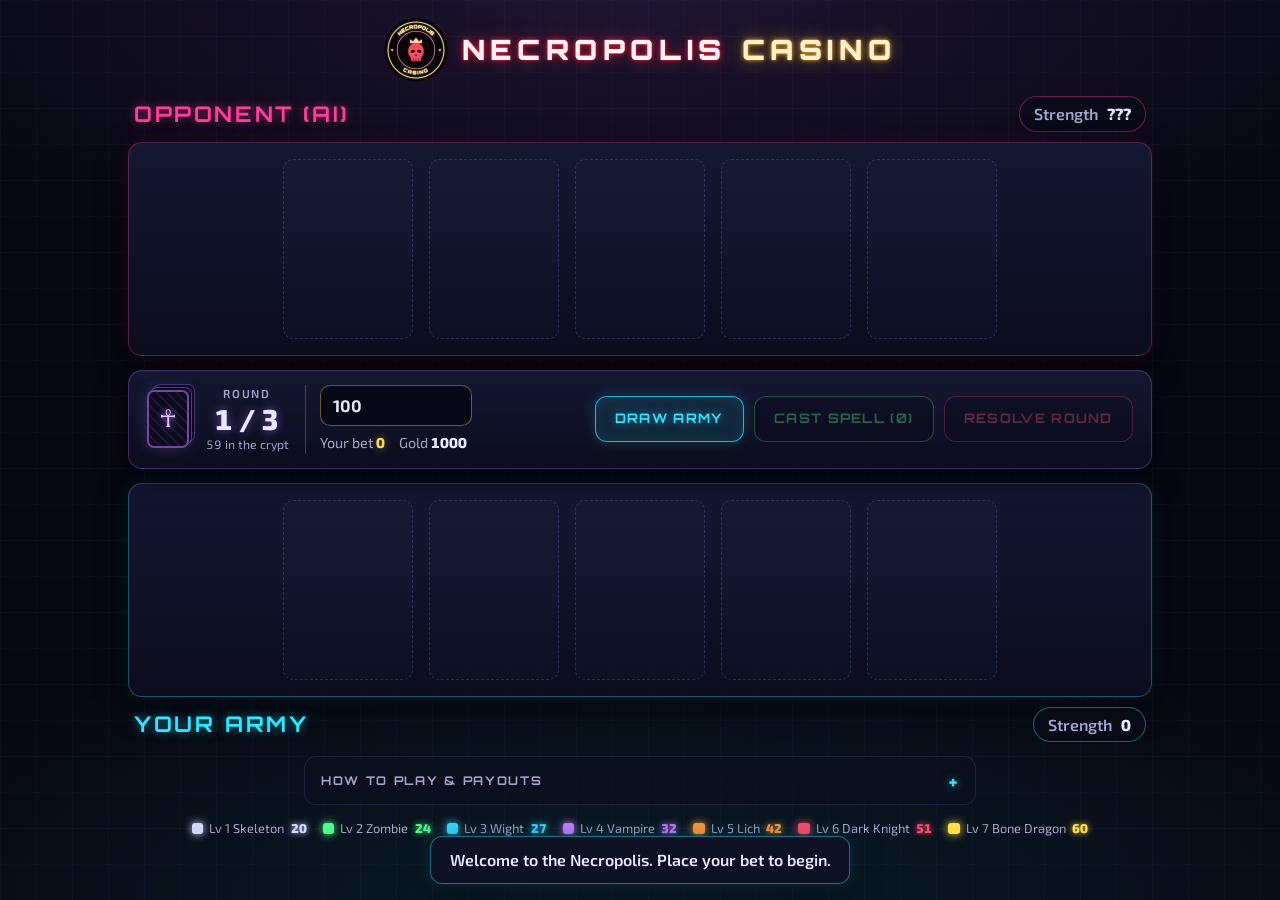
==== commit af918449: "Add the Necropolis Casino badge logo to the game - A round neon badge: NECROPOLIS and CASINO around " ====
--- a/necropolis-casino/index.html
+++ b/necropolis-casino/index.html
@@ -4,6 +4,7 @@
     <meta charset="UTF-8">
     <meta name="viewport" content="width=device-width, initial-scale=1.0, viewport-fit=cover">
     <title>Necropolis Casino</title>
+    <link rel="icon" id="favicon" type="image/webp">
     <link href="https://fonts.googleapis.com/css2?family=Exo+2:wght@400;500;600;700;800&family=Orbitron:wght@600;700;900&display=swap" rel="stylesheet">
     <style>
         /* Neon Necropolis: bright neon accents on calm, solid dark surfaces.
@@ -78,21 +79,30 @@
             padding: calc(18px + env(safe-area-inset-top, 0px)) 16px calc(24px + env(safe-area-inset-bottom, 0px));
         }
 
-        /* Neon sign title */
+        /* Title: the badge logo beside the name, in the logo's red and gold */
         .brand {
             margin: 0;
+            display: flex;
+            align-items: center;
+            justify-content: center;
+            gap: 14px;
             font-family: var(--font-display);
             font-weight: 900;
             font-size: clamp(1.05rem, 4.4vw, 1.75rem);
             letter-spacing: 0.2em;
             text-transform: uppercase;
-            text-align: center;
-            color: #f1e6ff;
-            text-shadow: 0 0 4px rgb(var(--void-rgb) / 0.9), 0 0 16px rgb(var(--void-rgb) / 0.55);
-        }
-        .brand span {
-            color: #e6fdff;
-            text-shadow: 0 0 4px rgb(var(--you-rgb) / 0.9), 0 0 16px rgb(var(--you-rgb) / 0.55);
+            color: #fff0f2;
+            text-shadow: 0 0 4px rgb(255 31 61 / 0.9), 0 0 16px rgb(255 31 61 / 0.55);
+        }
+        .brand-logo {
+            width: 64px;
+            height: 64px;
+            flex-shrink: 0;
+        }
+        .brand-logo:not([src]) { visibility: hidden; }
+        .brand-accent {
+            color: #fff1cc;
+            text-shadow: 0 0 4px rgb(255 178 31 / 0.9), 0 0 16px rgb(255 178 31 / 0.55);
         }
 
         /* Solid panels with a thin neon edge */
@@ -830,6 +840,8 @@
                 gap: 10px;
                 padding: calc(12px + env(safe-area-inset-top, 0px)) 10px calc(var(--bar-h) + 18px + env(safe-area-inset-bottom, 0px));
             }
+            .brand { gap: 10px; }
+            .brand-logo { width: 46px; height: 46px; }
             .side { gap: 6px; }
             .side-head { padding-inline: 2px; }
             .board { gap: 6px; padding: 9px 6px; }
@@ -935,7 +947,7 @@
 <body>
 <main class="crypt-table">
 
-    <h1 class="brand">Necropolis <span>Casino</span></h1>
+    <h1 class="brand"><img class="brand-logo" alt=""><span>Necropolis <span class="brand-accent">Casino</span></span></h1>
 
     <!-- Opponent Board (Top) -->
     <section class="side side-foe" aria-label="Opponent board">
@@ -1028,6 +1040,7 @@
         "dark-knight": "[data-uri]",
         "lich-empowered": "[data-uri]",
         "lich": "[data-uri]",
+        "logo": "[data-uri]",
         "skeleton-empowered": "[data-uri]",
         "skeleton": "[data-uri]",
         "vampire-empowered": "[data-uri]",
@@ -1120,6 +1133,11 @@
             body: document.body
         };
 
+        // The badge logo: in the title bar and as the browser tab icon (embedded copy first, then the img/ file)
+        const LOGO_SRC = CARD_ART.logo || 'img/logo.webp';
+        document.querySelector('.brand-logo').src = LOGO_SRC;
+        document.getElementById('favicon').href = LOGO_SRC;
+
         // Colour key: which colour is which level, and the points one card gives
         els.legend.innerHTML = UNIT_DATA.map(unit =>
             `<li style="--lv: ${unit.color};"><span class="legend-swatch"></span>Lv ${unit.level} ${unit.name} <b>${unit.pts}</b></li>`
